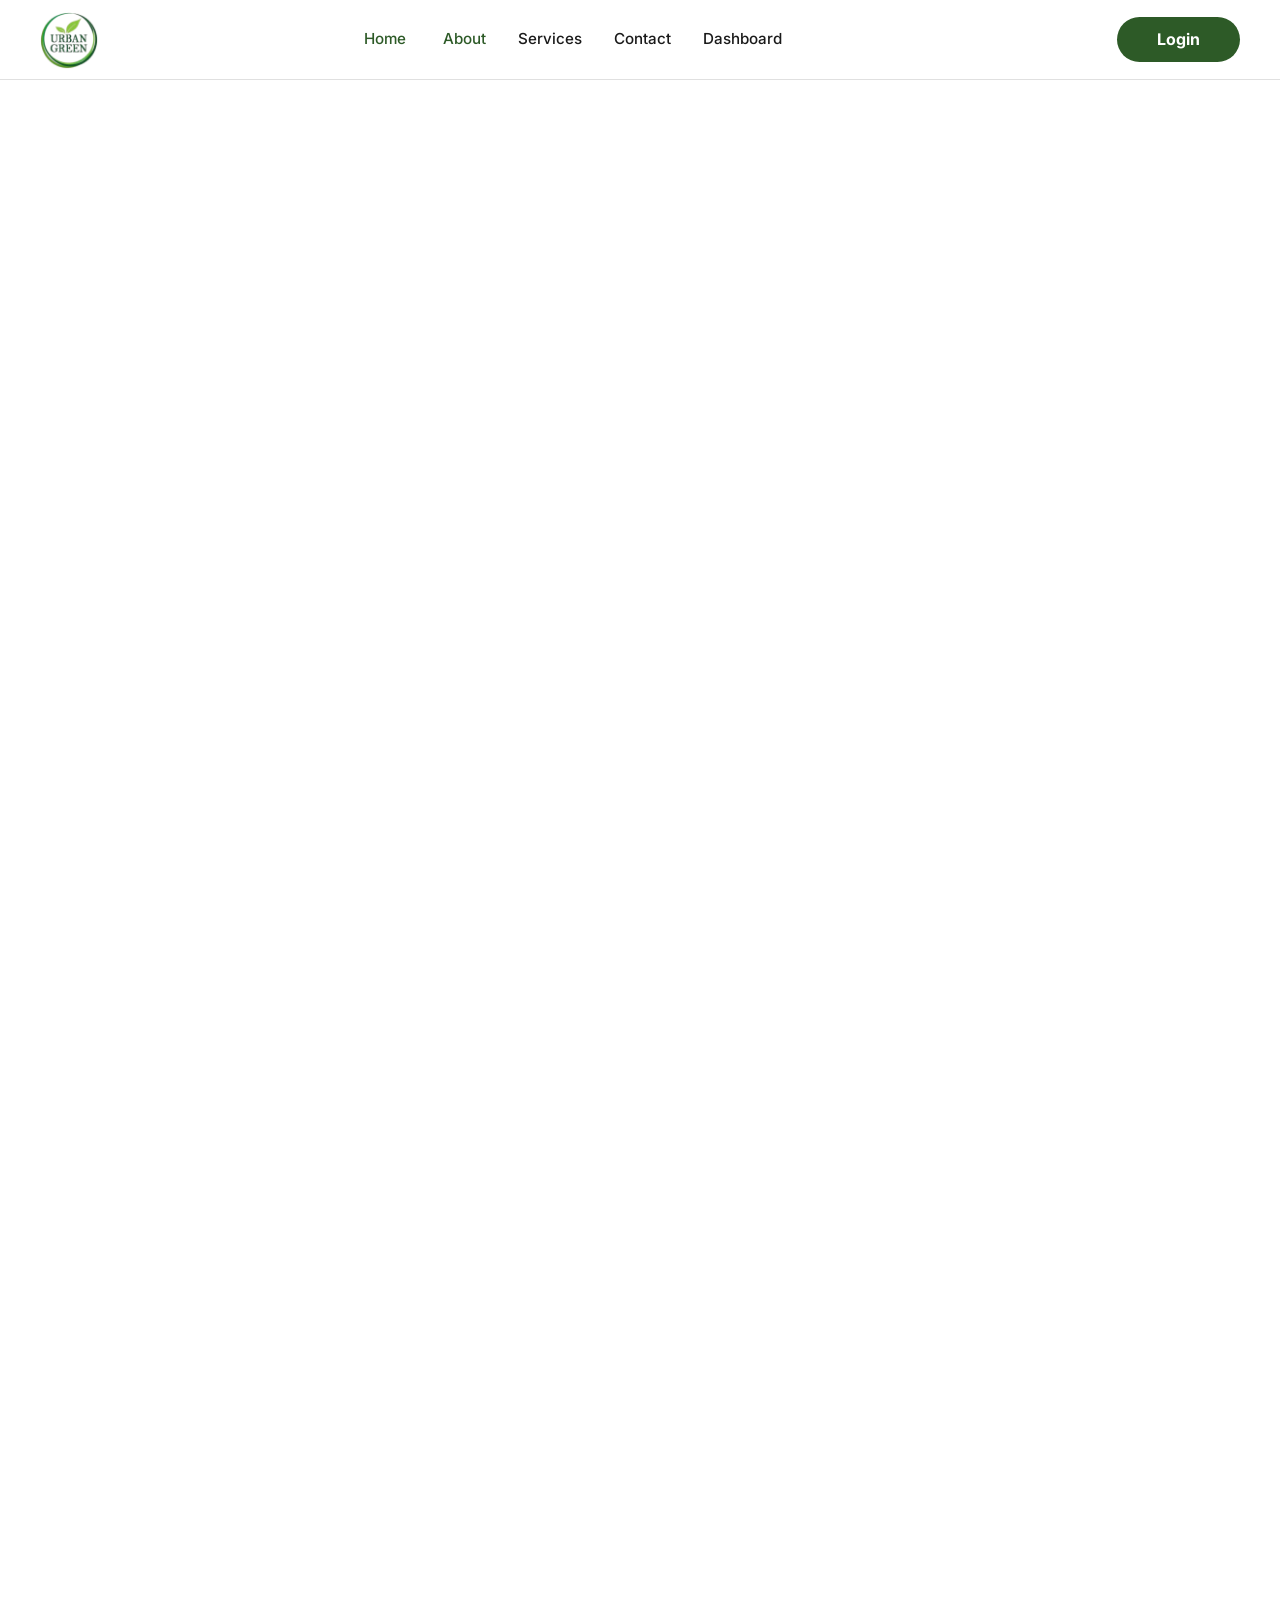
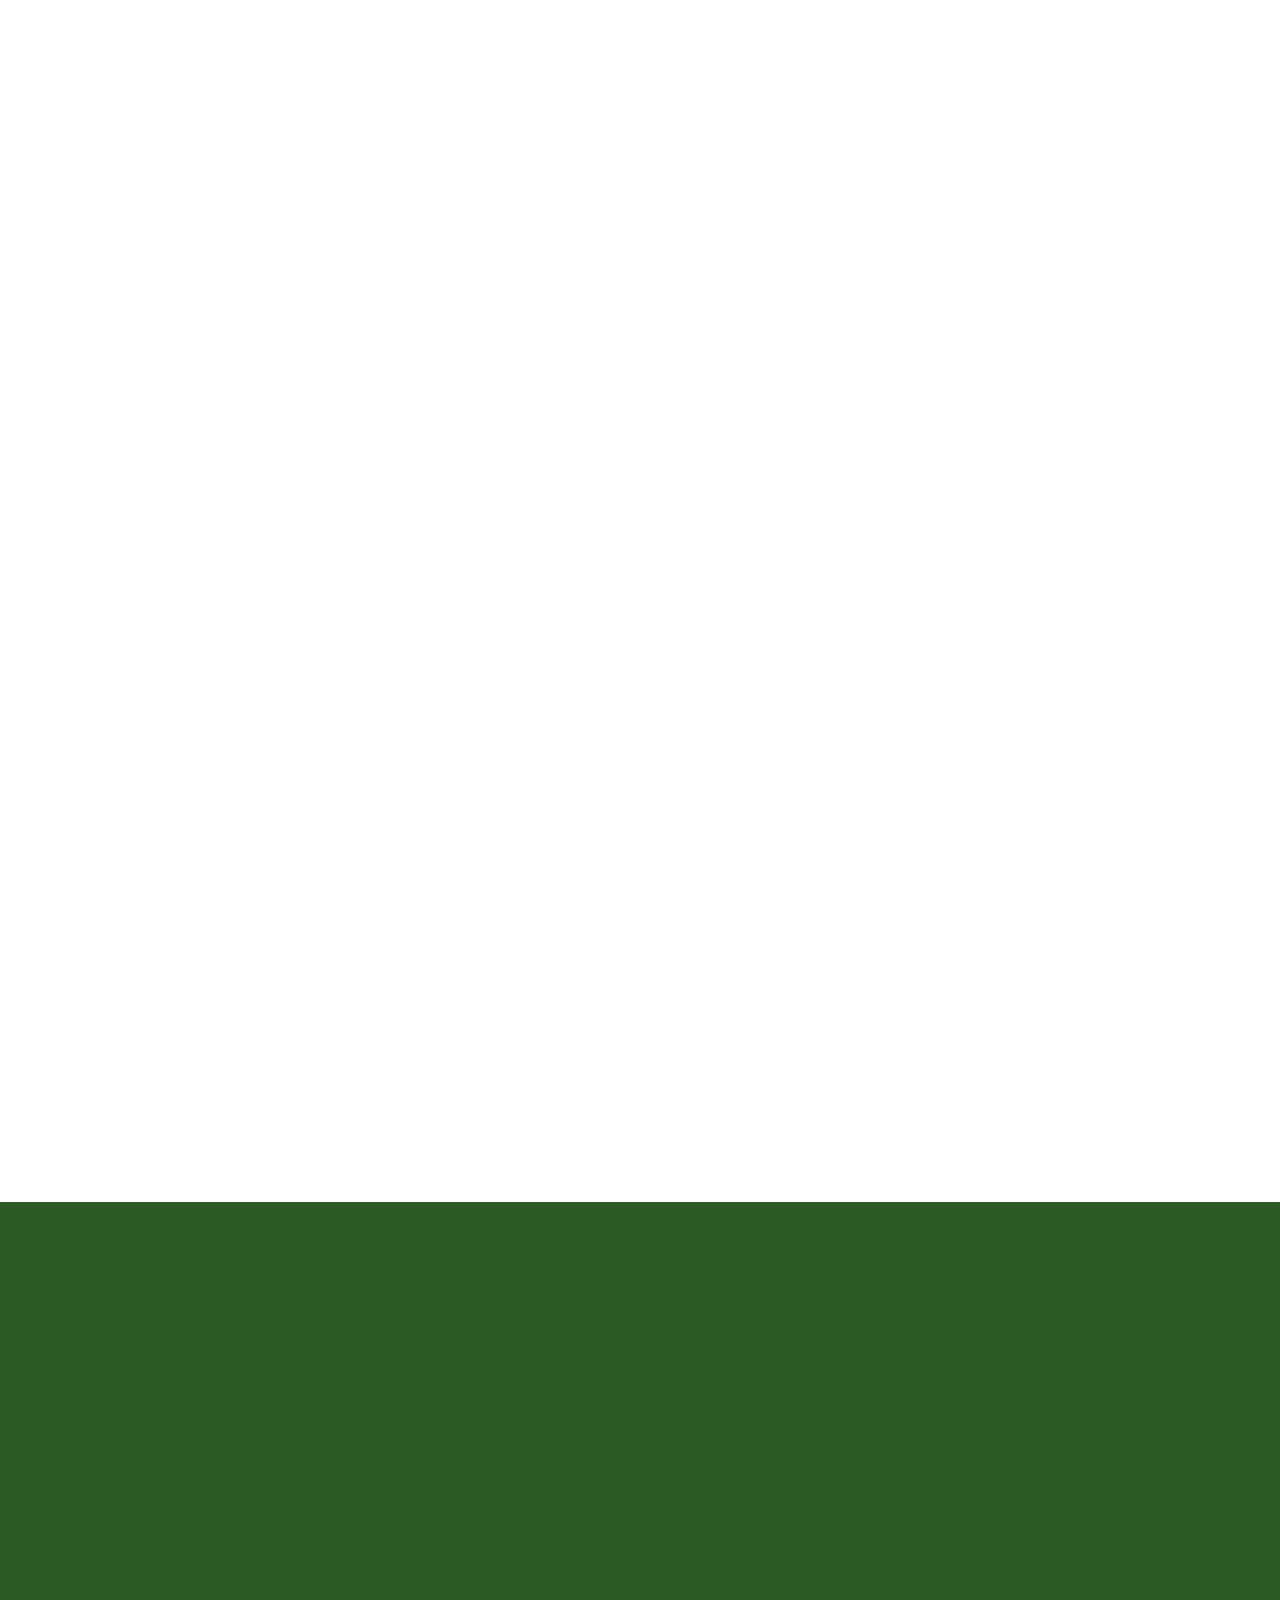
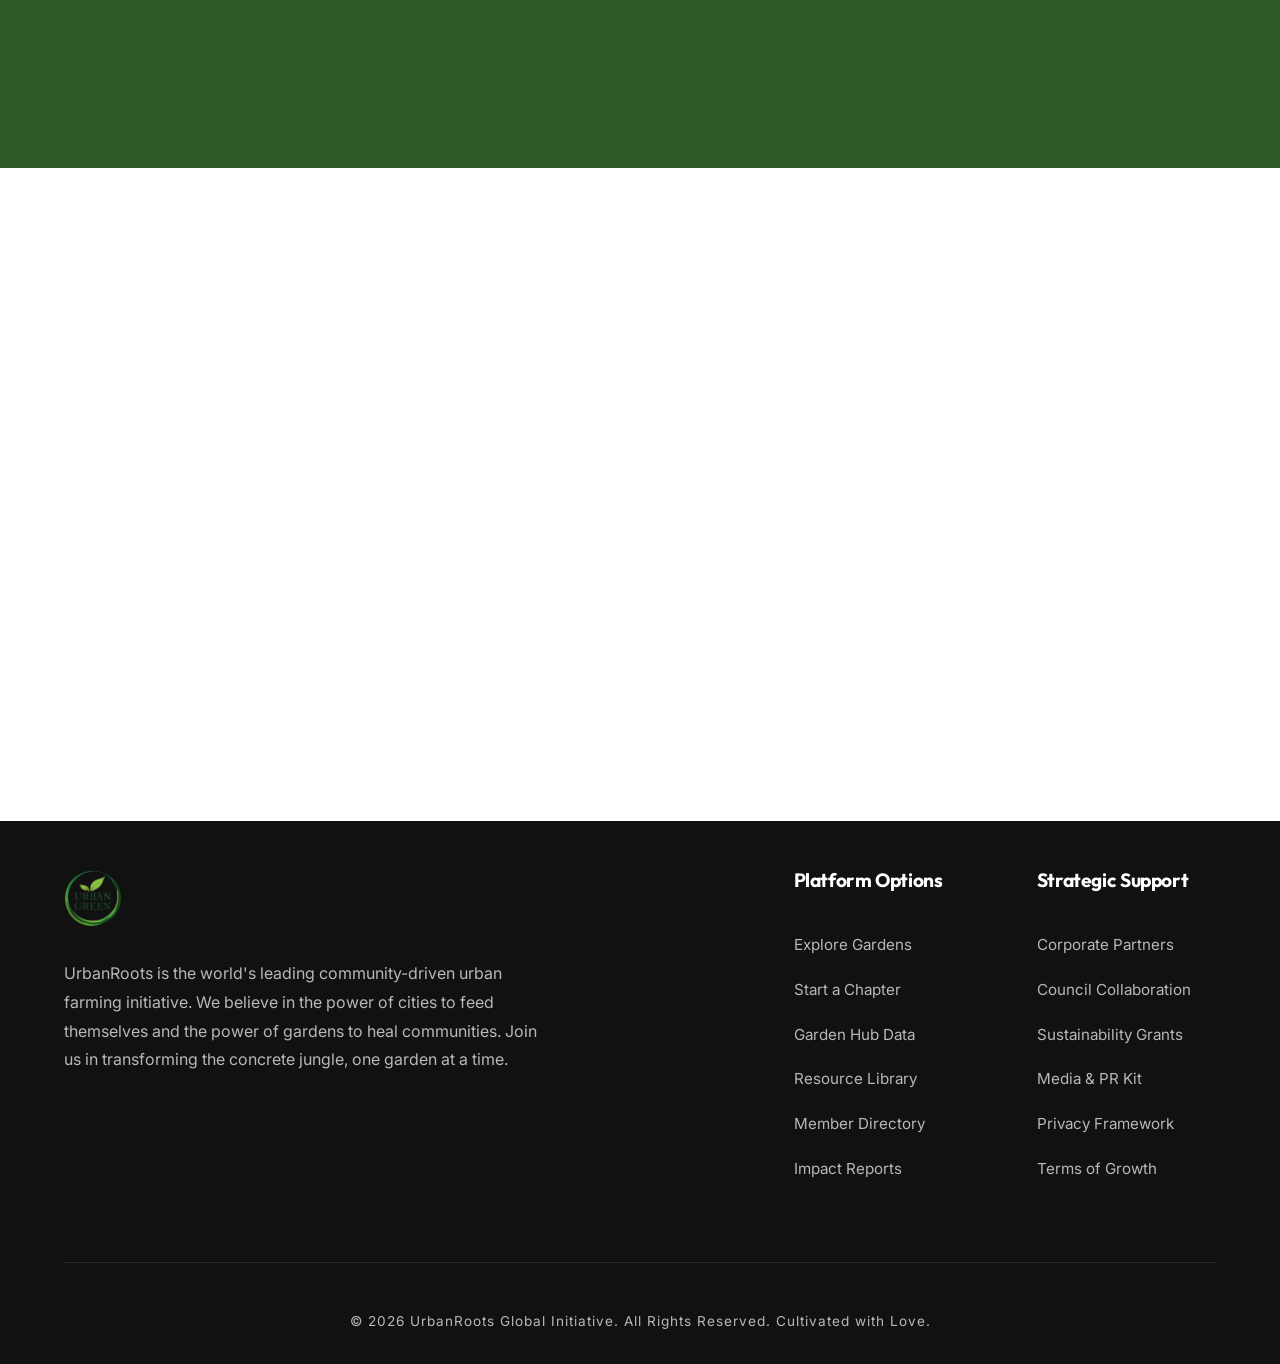
==== about.html @ 56124d0a "Initial commit" ====
<!DOCTYPE html>
<html lang="en" dir="ltr" data-theme="light">

<head>
    <meta charset="UTF-8">
    <meta name="viewport" content="width=device-width, initial-scale=1.0">
    <title>About UrbanRoots | Reclaiming the Concrete Jungle</title>
    <link rel="stylesheet" href="style.css">
    <!-- Google Fonts: Outfit & Inter -->
    <link rel="preconnect" href="https://fonts.googleapis.com">
    <link rel="preconnect" href="https://fonts.gstatic.com" crossorigin>
    <link
        href="https://fonts.googleapis.com/css2?family=Inter:wght@300;400;500;600&family=Outfit:wght@300;400;500;600;700&display=swap"
        rel="stylesheet">
    <!-- Lucide Icons -->
    <script src="https://unpkg.com/lucide@latest"></script>
    <!-- Favicon -->
    <link rel="icon" type="image/png" href="logo.png">
</head>

<body>

    <!-- Header / Navigation (Synchronized) -->
    <header id="main-header">
        <div class="container header-container">
            <!-- Left: Logo -->
            <div class="logo">
                <a href="index.html">
                    <img src="logo.png" alt="UrbanRoots" class="logo-img">
                </a>
            </div>

            <!-- Center: Navigation Links -->
            <nav class="nav-menu">
                <ul class="nav-list">
                    <li class="nav-item dropdown">
                        <a href="index.html" class="nav-link active nav-dropdown-toggle">Home <i data-lucide="chevron-down"></i></a>
                        <ul class="dropdown-menu">
                            <li><a href="index.html">Home 1 (Default)</a></li>
                            <li><a href="home2.html">Home 2</a></li>
                        </ul>
                    </li>
                    <li class="nav-item"><a href="about.html" class="nav-link active">About</a></li>
                    <li class="nav-item"><a href="services.html" class="nav-link">Services</a></li>
                    <li class="nav-item"><a href="contact.html" class="nav-link">Contact</a></li>
                    <li class="nav-item dropdown">
                        <a href="#" class="nav-link nav-dropdown-toggle">Dashboard <i data-lucide="chevron-down"></i></a>
                        <ul class="dropdown-menu">
                            <li><a href="user-dashboard.html"><i data-lucide="user"></i> User Dashboard</a></li>
                            <li><a href="#"><i data-lucide="shield"></i> Admin Dashboard</a></li>
                        </ul>
                    </li>
                    <li class="nav-item mobile-login-item mobile-only">
                        <a href="login.html" class="btn btn-primary login-btn" style="width:100%;margin-top:1.5rem;">Login</a>
                    </li>
                </ul>
            </nav>

            <div class="header-controls">
                <button id="rtl-toggle" title="Switch RTL/LTR">
                    <i data-lucide="globe"></i>
                </button>
                <button id="theme-toggle" title="Toggle Dark/Light Mode">
                    <i data-lucide="sun" id="theme-icon-light"></i>
                    <i data-lucide="moon" id="theme-icon-dark" style="display: none;"></i>
                </button>
                <a href="login.html" class="btn btn-primary login-btn desktop-only">Login</a>
                <button class="mobile-menu-toggle mobile-only" aria-label="Open menu">
                    <i data-lucide="menu" class="icon-menu"></i>
                    <i data-lucide="x" class="icon-close"></i>
                </button>
            </div>
        </div>
    </header>

    <main style="margin-top: 80px;">

        <section class="section-padding">
            <div class="container">
                <div class="asymmetric-grid" style="align-items: center;">
                    <div class="cta-text reveal">
                        <span class="badge">OUR MISSION</span>
                        <h1 style="font-size: clamp(2.5rem, 6vw, 4.5rem); line-height: 1.1; margin-bottom: 2rem;">The
                            Seed of a <span class="highlight">Global Revolution</span></h1>
                        <p style="font-size: 1.2rem; color: var(--text-muted); line-height: 1.8;">UrbanRoots started as
                            a single rooftop project in NYC. We've now blossomed into a worldwide collective, reclaiming
                            thousands of vacant city plots to feed our communities and heal our planet.</p>
                    </div>
                    <div class="cta-img reveal">
                        <div class="image-box"
                            style="aspect-ratio: 1/1; border-radius: 50%; overflow: hidden; border: 12px solid var(--primary-light); box-shadow: var(--shadow-lg);">
                            <img src="image.jpg"
                                alt="Urban Garden Pioneer" style="width: 100%; height: 100%; object-fit: cover;">
                        </div>
                    </div>
                </div>
            </div>
        </section>

        <!-- Section 2: Our Story (History) -->
        <section id="story" class="section-padding alternate-bg">
            <div class="container">
                <div class="section-header reveal">
                    <span class="badge">OUR STORY</span>
                    <h2>From a Single Patch of Soil</h2>
                </div>
                <div class="asymmetric-grid" style="grid-template-columns: 1fr 1.2fr; align-items: flex-start;">
                    <div class="reveal" style="margin-top: 1.5rem;">
                        <div class="image-box" style="aspect-ratio: 4/3; box-shadow: var(--shadow-lg);">
                            <img src="image.jpg"
                                alt="Original Hub">
                        </div>
                    </div>
                    <div class="reveal">
                        <p style="font-size: 1.15rem; color: var(--text-muted); margin-bottom: 2rem; line-height: 1.8;">
                            In 2018, our founder looked at an abandoned lot in Brooklyn and saw an opportunity. Not for
                            a new development, but for a new kind of community. We spent the first two years testing
                            regenerative soil techniques in high-density urban environments.</p>
                        <p style="font-size: 1.15rem; color: var(--text-muted); line-height: 1.8;">Today, we provide the
                            platform, the technology, and the seeds for thousands of urban pioneers to do the same. We
                            aren't just growing food; we're growing resilience, connectivity, and a sustainable future
                            for the next generation of city dwellers.</p>
                    </div>
                </div>
            </div>
        </section>

        <!-- Section 3: Core Values (3-Column Icons Centered) -->
        <section class="section-padding">
            <div class="container">
                <div class="section-header text-center reveal">
                    <span class="badge">CORE VALUES</span>
                    <h2>The Principles that Guide Us</h2>
                </div>
                <div class="vision-grid reveal">
                    <div class="vision-card">
                        <div class="vision-icon"><i data-lucide="zap"></i></div>
                        <h3>Radical Efficiency</h3>
                        <p>We optimize every drop of water and every watt of solar energy to produce maximum yields in
                            minimum urban footprints.</p>
                    </div>
                    <div class="vision-card">
                        <div class="vision-icon"><i data-lucide="users"></i></div>
                        <h3>Social Equity</h3>
                        <p>We ensure that fresh, organic produce reaches every community member, regardless of their
                            economic background or location.</p>
                    </div>
                    <div class="vision-card">
                        <div class="vision-icon"><i data-lucide="shield-check"></i></div>
                        <h3>Open Transparency</h3>
                        <p>Our data and blueprints are open-source. We believe that to save the planet, we must share
                            our knowledge freely.</p>
                    </div>
                </div>
            </div>
        </section>

        <!-- Section 4: Global Impact Metrics (Number Counters) -->
        <section class="section-padding alternate-bg">
            <div class="container">
                <div class="section-header text-center reveal">
                    <span class="badge">OUR IMPACT</span>
                    <h2>Measurable Success Across Our Hubs</h2>
                    <p>We don't just plant seeds; we track data. Every garden is a node in a global network focused on
                        climate resilience and community nutrition.</p>
                </div>
                <div class="resources-grid reveal">
                    <div class="resource-card">
                        <div class="r-icon"><i data-lucide="globe"></i></div>
                        <h4 class="stat-number" data-target="45">0</h4>
                        <span
                            style="font-weight: 700; color: var(--primary); margin-bottom: 0.5rem; display: block;">Active
                            City Partnerships</span>
                        <p>Working in collaboration with municipal governments to turn urban rot into public edible
                            spaces.</p>
                    </div>
                    <div class="resource-card">
                        <div class="r-icon"><i data-lucide="leaf"></i></div>
                        <h4 class="stat-number" data-target="12000">0</h4>
                        <span
                            style="font-weight: 700; color: var(--primary); margin-bottom: 0.5rem; display: block;">Tons
                            of CO2 Sequestered</span>
                        <p>Our regenerative soil mixtures capture more carbon than traditional greenery, actively
                            healing the city's air.</p>
                    </div>
                    <div class="resource-card">
                        <div class="r-icon"><i data-lucide="award"></i></div>
                        <h4 class="stat-number" data-target="28">0</h4>
                        <span
                            style="font-weight: 700; color: var(--primary); margin-bottom: 0.5rem; display: block;">International
                            Design Awards</span>
                        <p>Recognized globally for architectural innovation and social impact in urban infrastructure.
                        </p>
                    </div>
                </div>
            </div>
        </section>

        <!-- Section 5: The Global Team (High Density) -->
        <section id="team" class="section-padding">
            <div class="container">
                <div class="section-header text-center reveal">
                    <span class="badge">OUR TEAM</span>
                    <h2>Meet the Pioneers</h2>
                </div>
                <div class="resources-grid reveal">
                    <!-- Member 1: Sarah Chen -->
                    <div class="resource-card">
                        <div class="r-icon" style="overflow: hidden; border: 4px solid var(--primary-light);"><img
                                src="image.jpg"
                                style="width: 100%; height: 100%; object-fit: cover;"></div>
                        <h4 style="margin-top: 1.5rem;">Sarah Chen</h4>
                        <span
                            style="color: var(--primary); font-weight: 700; font-size: 0.85rem; margin-bottom: 1rem; display: block;">CHIEF
                            HORTICULTURALIST</span>
                        <p>Leading our regenerative soil research across three continents to ensure high-yield
                            sustainability.</p>
                    </div>
                    <!-- Member 2: Marcus Thorne -->
                    <div class="resource-card">
                        <div class="r-icon" style="overflow: hidden; border: 4px solid var(--primary-light);"><img
                                src="image.jpg"
                                style="width: 100%; height: 100%; object-fit: cover;"></div>
                        <h4 style="margin-top: 1.5rem;">Marcus Thorne</h4>
                        <span
                            style="color: var(--primary); font-weight: 700; font-size: 0.85rem; margin-bottom: 1rem; display: block;">STRATEGIC
                            OPERATIONS</span>
                        <p>Expanding our hub network into emerging metropolitan districts with a focus on data-driven
                            growth.</p>
                    </div>
                    <!-- Member 3: Elena Rossi -->
                    <div class="resource-card">
                        <div class="r-icon" style="overflow: hidden; border: 4px solid var(--primary-light);"><img
                                src="image.jpg"
                                style="width: 100%; height: 100%; object-fit: cover;"></div>
                        <h4 style="margin-top: 1.5rem;">Elena Rossi</h4>
                        <span
                            style="color: var(--primary); font-weight: 700; font-size: 0.85rem; margin-bottom: 1rem; display: block;">COMMUNITY
                            OUTREACH</span>
                        <p>Empowering pioneers to lead their own local UrbanRoots chapters through social connectivity.
                        </p>
                    </div>
                </div>
            </div>
        </section>

        <!-- Section 6: Milestone Timeline (Centered) -->
        <section class="section-padding alternate-bg">
            <div class="container">
                <div class="section-header text-center reveal">
                    <span class="badge">OUR JOURNEY</span>
                    <h2>Milestones of the Revolution</h2>
                </div>
                <div class="events-list reveal">
                    <div class="event-item">
                        <div class="event-date">2018</div>
                        <div class="event-details">
                            <h4>The Prototype Phase</h4>
                            <p>First rooftop garden launched in Brooklyn, NYC using solar-powered gray-water recycling.
                            </p>
                        </div>
                    </div>
                    <div class="event-item">
                        <div class="event-date">2020</div>
                        <div class="event-details">
                            <h4>European Expansion</h4>
                            <p>Certified chapters launched in London and Berlin with the help of EU Innovation Funds.
                            </p>
                        </div>
                    </div>
                    <div class="event-item">
                        <div class="event-date">2024</div>
                        <div class="event-details">
                            <h4>Mission: 15 Countries</h4>
                            <p>Achieved a presence in 45 major cities worldwide, providing food security to over 12k
                                families.</p>
                        </div>
                    </div>
                </div>
            </div>
        </section>

        <!-- Section 7: Strategic Governance (Table/Grid) -->
        <section class="section-padding">
            <div class="container">
                <div class="section-header reveal">
                    <span class="badge">GOVERNANCE</span>
                    <h2>How We Maintain Transparency</h2>
                    <p>Our Advisory Board consists of environmental scientists, urban planners, and community leaders
                        who ensure our initiatives remain strictly community-focused and data-driven.</p>
                </div>
                <div class="faq-static-grid reveal">
                    <div class="faq-static-card">
                        <h3><i data-lucide="check-circle"></i> Quarterly Impact Auditing</h3>
                        <p>We publish a 50-page digital report every 90 days detailing our water usage, soil health
                            metrics, and community credits distribution.</p>
                    </div>
                    <div class="faq-static-card">
                        <h3><i data-lucide="users"></i> Member-Led Policy</h3>
                        <p>Every Hub Coordinator has a seat on our Global Council, allowing local needs to drive our
                            worldwide technological development.</p>
                    </div>
                </div>
            </div>
        </section>

        <!-- Section 8: Press & Recognition -->
        <section class="section-padding alternate-bg">
            <div class="container">
                <div class="section-header text-center reveal">
                    <span class="badge">IN THE NEWS</span>
                    <h2>Global Recognition</h2>
                </div>
                <div class="vision-grid reveal">
                    <div class="vision-card">
                        <img src="https://upload.wikimedia.org/wikipedia/commons/4/4e/BBC_News_2022.svg"
                            alt="BBC News" style="height: 30px; margin-bottom: 2rem; opacity: 0.7;">
                        <p>"UrbanRoots is rethinking the city as a biological machine for health."</p>
                    </div>
                    <div class="vision-card">
                        <img src="https://upload.wikimedia.org/wikipedia/commons/7/75/The_Guardian_2018.svg"
                            alt="The Guardian" style="height: 30px; margin-bottom: 2rem; opacity: 0.7;">
                        <p>"The most scalable community farming tech platform we've seen this decade."</p>
                    </div>
                    <div class="vision-card">
                        <img src="https://upload.wikimedia.org/wikipedia/commons/b/b3/Time_Magazine_logo.svg"
                            alt="TIME" style="height: 30px; margin-bottom: 2rem; opacity: 0.7;">
                        <p>"Bridging the gap between high-tech hydroponics and grassroots social connectivity."</p>
                    </div>
                </div>
            </div>
        </section>

        <!-- Section 9: Large Vision CTA (Full Width Hub) -->
        <section class="section-padding" style="background: var(--primary); color: white; text-align: center;">
            <div class="container reveal">
                <h2
                    style="color: white; font-size: clamp(2.5rem, 5vw, 4rem); margin-bottom: 2rem; text-align: center; width: 100%;">
                    Help Us <span class="highlight-white"
                        style="color: white; border-bottom: 3px solid rgba(255,255,255,0.4);">Seed the Future</span>
                </h2>
                <p style="max-width: 800px; margin: 0 auto 3rem; font-size: 1.25rem; opacity: 0.95; line-height: 1.8;">
                    We are always looking for partners, donors, and urban pioneers who share our vision of a green,
                    edible city. Join us today to start your first impact garden and reclaim the urban ecosystem.</p>
                <div class="hero-btns" style="justify-content: center; display: flex; gap: 1.5rem;">
                    <button class="btn btn-primary btn-lg"
                        style="background: white; color: var(--primary); min-width: 220px;">Become a Partner</button>
                    <button class="btn btn-outline btn-lg"
                        style="color: white; border-color: white; min-width: 220px;">Donate to the Cause</button>
                </div>
            </div>
        </section>

        <!-- Section 10: Exclusive Community Insider (Premium Box) -->
        <section class="section-padding">
            <div class="container reveal">
                <div class="newsletter-box"
                    style="background: var(--bg-main); border: 2px solid var(--primary); border-radius: 2rem; padding: 4rem; box-shadow: var(--shadow-lg);">
                    <div class="asymmetric-grid" style="align-items: center; gap: 4rem;">
                        <div class="reveal">
                            <span class="badge" style="background: var(--primary-light); color: var(--primary);">STAY
                                UPDATED</span>
                            <h2 style="margin: 1.5rem 0 1.5rem;">Join the <span class="highlight">Insider
                                    Revolution</span></h2>
                            <p style="color: var(--text-muted); line-height: 1.8; font-size: 1.15rem;">Get bi-weekly
                                updates on new garden openings, seasonal planting blueprints, and exclusive strategic
                                chapters from our global pioneers.</p>

                            <!-- Key Benefits Row -->
                            <div class="key-benefits-row" style="display: flex; gap: 2rem; margin-top: 2.5rem;">
                                <div class="key-benefit-item"
                                    style="display: flex; align-items: center; gap: 0.8rem; font-size: 0.9rem; font-weight: 600; color: var(--primary);">
                                    <i data-lucide="leaf" style="width: 18px; height: 18px;"></i> Weekly Tips
                                </div>
                                <div class="key-benefit-item"
                                    style="display: flex; align-items: center; gap: 0.8rem; font-size: 0.9rem; font-weight: 600; color: var(--primary);">
                                    <i data-lucide="trending-up" style="width: 18px; height: 18px;"></i> Hub News
                                </div>
                                <div class="key-benefit-item"
                                    style="display: flex; align-items: center; gap: 0.8rem; font-size: 0.9rem; font-weight: 600; color: var(--primary);">
                                    <i data-lucide="bell" style="width: 18px; height: 18px;"></i> Alerts
                                </div>
                            </div>
                        </div>
                        <div class="reveal">
                            <form class="newsletter-form" style="display: flex; flex-direction: column; gap: 1.5rem;">
                                <div style="position: relative;">
                                    <input type="email" placeholder="Your best email address" required
                                        style="width: 100%; padding: 1.2rem 2.5rem; border-radius: 3rem; border: 1px solid var(--border); font-size: 1rem; background: #f9f9f9;">
                                    <i data-lucide="mail"
                                        style="position: absolute; left: 1rem; top: 50%; transform: translateY(-50%); opacity: 0.5; width: 18px; height: 18px;"></i>
                                </div>
                                <button type="submit" class="btn btn-primary btn-lg"
                                    style="width: 100%; padding: 1.2rem; border-radius: 3rem; font-size: 1.1rem; letter-spacing: 1px; box-shadow: var(--shadow);">Subscribe
                                    Now</button>
                                <p
                                    style="font-size: 0.8rem; text-align: center; color: var(--text-muted); opacity: 0.8;">
                                    Zero spam. Pure growth. Unsubscribe at any time.</p>
                            </form>
                        </div>
                    </div>
                </div>
            </div>
        </section>

    </main>

    <!-- Footer (Synchronized) -->
    <footer id="main-footer">
        <div class="container">
            <div class="footer-top-grid">
                <!-- Branding Column -->
                <div class="footer-col branding-col">
                    <div class="logo">
                        <a href="index.html">
                            <img src="logo.png" alt="UrbanRoots" class="logo-img">
                        </a>
                    </div>
                    <p>UrbanRoots is the world's leading community-driven urban farming initiative. We believe in the
                        power of cities to feed themselves and the power of gardens to heal communities. Join us in
                        transforming the concrete jungle, one garden at a time.</p>
                </div>

                <!-- Strategic Links Column (Part of requested 2 columns of options) -->
                <div class="footer-options-grid">
                    <div class="footer-col">
                        <h4>Platform Options</h4>
                        <ul>
                            <li><a href="#">Explore Gardens</a></li>
                            <li><a href="#">Start a Chapter</a></li>
                            <li><a href="#">Garden Hub Data</a></li>
                            <li><a href="#">Resource Library</a></li>
                            <li><a href="#">Member Directory</a></li>
                            <li><a href="#">Impact Reports</a></li>
                        </ul>
                    </div>
                    <div class="footer-col">
                        <h4>Strategic Support</h4>
                        <ul>
                            <li><a href="#">Corporate Partners</a></li>
                            <li><a href="#">Council Collaboration</a></li>
                            <li><a href="#">Sustainability Grants</a></li>
                            <li><a href="#">Media & PR Kit</a></li>
                            <li><a href="#">Privacy Framework</a></li>
                            <li><a href="#">Terms of Growth</a></li>
                        </ul>
                    </div>
                </div>
            </div>

            <div class="footer-bottom">
                <p>&copy; 2026 UrbanRoots Global Initiative. All Rights Reserved. Cultivated with Love.</p>
            </div>
        </div>
    </footer>

    <script src="script.js"></script>

</body>

</html>
---- style.css ----
/* 
    UrbanRoots Luxury Landing Page Stylesheet
    Author: Antigravity AI
    Features: Dark/Light Mode, RTL/LTR support, Premium Typography, Grid-based Layout
*/

/* --- Variables --- */
:root {
    /* Color Palette - Light Mode */
    --primary: #2d5a27;

    /* --- Resource Library (Home 2) --- */
    .resources-grid {
        display: grid;
        grid-template-columns: repeat(3, 1fr);
        gap: 2rem;
    }

    .resource-card {
        background: var(--bg-main);
        padding: 2rem;
        /* Reduced from 3rem */
        border-radius: var(--radius-lg);
        border: 1px solid var(--border);
        transition: var(--transition);
        text-align: center;
        /* Keeping Home 2 centered logic */
    }

    .resource-card:hover {
        transform: translateY(-5px);
        box-shadow: var(--shadow);
        border-color: var(--primary);
    }

    .resource-card h4 {
        margin: 1rem 0 0.5rem;
        font-size: 1.2rem;
        font-weight: 700;
    }

    .resource-card p {
        font-size: 0.95rem;
        color: var(--text-muted);
        margin-bottom: 1.5rem;
    }

    @media (max-width: 900px) {
        .resources-grid {
            grid-template-columns: 1fr;
        }
    }

    --primary-light: #e8f5e9;
    --accent: #d4af37;
    /* Gold / Brass */
    --text-main: #1a1a1a;
    --text-muted: #666;
    --bg-main: #ffffff;
    --bg-alt: #f8f9f8;
    --glass-bg: rgba(255, 255, 255, 0.8);
    --border: #e0e0e0;
    --shadow: 0 4px 6px -1px rgba(0, 0, 0, 0.1),
    0 2px 4px -1px rgba(0, 0, 0, 0.06);
    --radius-sm: 8px;
    --radius-md: 16px;
    --radius-lg: 24px;
    --font-heading: 'Outfit',
    sans-serif;
    --font-body: 'Inter',
    sans-serif;
    --transition: all 0.4s cubic-bezier(0.16, 1, 0.3, 1);

    /* Spacing Units */
    --space-xs: 0.5rem;
    --space-sm: 1rem;
    --space-md: 2rem;
    --space-lg: 4rem;
    --space-xl: 8rem;

    --mb-lg: 2.2rem;
    --mb-md: 1.2rem;
}

.mb-lg {
    margin-bottom: var(--mb-lg);
}

.mb-md {
    margin-bottom: var(--mb-md);
}

/* --- Dark Mode Variables Overrides --- */
[data-theme="dark"] {
    --primary: #4caf50;
    --primary-light: #1b261b;
    --accent: #f4d03f;
    --text-main: #f0f0f0;
    --text-muted: #a0a0a0;
    --bg-main: #0a0e0a;
    --bg-alt: #121812;
    --glass-bg: rgba(10, 14, 10, 0.85);
    --border: #222;
}

/* --- Global Reset & Defaults --- */
*,
*::before,
*::after {
    box-sizing: border-box;
    margin: 0;
    padding: 0;
}

html {
    scroll-behavior: smooth;
    font-size: 16px;
    -webkit-font-smoothing: antialiased;
}

body {
    font-family: var(--font-body);
    color: var(--text-main);
    background-color: var(--bg-main);
    line-height: 1.6;
    transition: background-color 0.5s ease, color 0.5s ease;
    overflow-x: hidden;
}

h1,
h2,
h3,
h4,
h5,
h6 {
    font-family: var(--font-heading);
    font-weight: 700;
    line-height: 1.2;
    letter-spacing: -0.02em;
}

a {
    text-decoration: none;
    color: inherit;
    transition: var(--transition);
}

ul {
    list-style: none;
}

img {
    max-width: 100%;
    display: block;
    height: auto;
}

.container {
    width: 90%;
    max-width: 1200px;
    margin: 0 auto;
}

/* --- Section Header Styling --- */
.section-header {
    margin-bottom: var(--mb-lg);
    text-align: center;
}

.section-header .badge {
    margin-bottom: 1.2rem;
    display: inline-block;
}

.section-header h2 {
    font-size: clamp(2.2rem, 4.5vw, 3.2rem);
    color: var(--text-main);
    margin-bottom: 1.5rem;
    font-weight: 800;
    line-height: 1.2;
}

.logo-icon i,
.logo-icon svg {
    stroke: var(--primary);
    stroke-width: 2px;
    width: 24px;
    height: 24px;
}

/* --- Global icon alignment for cards and text --- */
h2 i,
h3 i,
h4 i,
li i,
.btn-text i,
.cta-trust-badge i,
.section-header i,
.resource-card i,
.benefit-card i,
.metric-card i,
.vision-card i,
.newsletter-wrapper i {
    display: inline-flex;
    align-items: center;
    justify-content: center;
    vertical-align: middle;
}

h2 i,
h3 i,
h4 i,
.resource-card h4 i,
.benefit-card h3 i {
    margin-right: 0.75rem;
}

/* --- Dashboard Layout --- */
.dashboard-container {
    display: flex;
    height: 100vh;
    overflow: hidden;
}

.dashboard-top-bar {
    display: none;
    background: var(--bg-main);
    border-bottom: 1px solid var(--border);
    padding: 1rem 0;
    position: sticky;
    top: 0;
    z-index: 1003;
}

.top-bar-content {
    display: flex;
    justify-content: space-between;
    align-items: center;
}

.dashboard-sidebar {
    width: 280px;
    background: var(--bg-alt);
    border-right: 1px solid var(--border);
    padding: 2rem 0;
    display: flex;
    flex-direction: column;
    position: sticky;
    top: 0;
    height: 100vh;
}

.sidebar-header {
    padding: 0 2rem 1rem;
    border-bottom: 1px solid var(--border);
    margin-bottom: 1rem;
}

.sidebar-nav {
    flex: 1;
    overflow-y: auto;
}

.sidebar-nav ul {
    padding-bottom: 1rem;
}

.sidebar-footer {
    margin-top: auto;
    padding: 1.5rem 2rem;
    border-top: 1px solid var(--border);
    display: flex;
    justify-content: center;
    align-items: center;
    flex-shrink: 0;
}

.sidebar-footer .header-controls {
    width: 100%;
    justify-content: space-around;
    display: flex;
    gap: 1rem;
}

.sidebar-header .logo,
.top-bar-content .logo {
    display: flex;
    align-items: center;
    gap: 0.5rem;
    font-size: 1.5rem;
    font-family: var(--font-heading);
    font-weight: 800;
    color: var(--primary);
}

.sidebar-nav ul {
    list-style: none;
    padding: 0;
    margin: 0;
}

.sidebar-nav li {
    margin-bottom: 0.5rem;
}

.sidebar-link {
    display: flex;
    align-items: center;
    gap: 1rem;
    padding: 1rem 2rem;
    color: var(--text-main);
    text-decoration: none;
    transition: var(--transition);
    font-weight: 600;
}

.sidebar-link:hover,
.sidebar-link.active {
    background: var(--primary-light);
    color: var(--primary);
}

.sidebar-link.logout {
    color: var(--error, #e74c3c);
}

.sidebar-link.logout:hover {
    background: rgba(231, 76, 60, 0.1);
}



.dashboard-main {
    flex: 1;
    overflow-y: auto;
    min-width: 0;
    padding: 2rem;
    height: 100vh;
    transition: var(--transition);
}

.dashboard-header {
    margin-bottom: 2rem;
    text-align: center;
}

.dashboard-header h1 {
    font-size: 2.5rem;
    margin-bottom: 1rem;
    font-weight: 800;
}

/* --- Dashboard Overview Layout --- */
.stat-grid {
    display: grid;
    grid-template-columns: repeat(auto-fit, minmax(200px, 1fr));
    gap: 1.5rem;
    margin-bottom: 2rem;
}

.stat-card {
    background: var(--bg-main);
    padding: 1.5rem;
    border-radius: var(--radius-md);
    border: 1px solid var(--border);
    display: flex;
    align-items: center;
    gap: 1.2rem;
    transition: var(--transition);
}

.stat-card:hover {
    transform: translateY(-5px);
    box-shadow: var(--shadow);
    border-color: var(--primary);
}

.stat-icon {
    width: 48px;
    height: 48px;
    background: var(--primary-light);
    color: var(--primary);
    border-radius: 12px;
    display: flex;
    align-items: center;
    justify-content: center;
    font-size: 1.2rem;
}

.stat-icon.alert {
    background: rgba(231, 76, 60, 0.1);
    color: #e74c3c;
}

.stat-icon.score {
    background: rgba(52, 152, 219, 0.1);
    color: #3498db;
}

.stat-value {
    font-size: 1.4rem;
    font-weight: 800;
    color: var(--text-main);
}

.stat-info h3 {
    font-size: 0.8rem;
    color: var(--text-muted);
    text-transform: uppercase;
    letter-spacing: 0.05em;
    margin-bottom: 0.2rem;
}

.chart-grid {
    display: grid;
    grid-template-columns: repeat(auto-fit, minmax(350px, 1fr));
    gap: 2rem;
}

.chart-container {
    background: transparent;
    padding: 1.5rem 0;
    border: none;
    box-shadow: none;
    display: flex;
    flex-direction: column;
}

.chart-container h3 {
    font-size: 1.1rem;
    margin-bottom: 0.5rem;
    font-weight: 700;
    color: var(--text-main);
    text-align: center;
}

.chart-wrapper {
    position: relative;
    height: 300px;
    width: 100%;
}

@media (max-width: 600px) {
    .stat-grid {
        grid-template-columns: 1fr;
    }

    .chart-grid {
        grid-template-columns: 1fr;
        gap: 1.2rem;
        width: 100%;
        max-width: 100%;
    }

    .chart-container {
        padding: 1rem 0;
        width: 100%;
        max-width: 100%;
    }

    .chart-wrapper {
        height: 180px;
        width: 100%;
        max-width: 100%;
        overflow: hidden;
    }
}

/* --- Mobile Dashboard --- */
@media (max-width: 1200px) {
    .dashboard-container {
        flex-direction: column;
        height: auto;
        overflow-x: hidden;
    }

    .dashboard-main {
        height: auto;
        overflow-y: visible;
        overflow-x: clip;
        padding: 1.5rem 0;
        width: 100%;
        max-width: 100vw;
        display: block;
    }

    .dashboard-main .container {
        width: 100%;
        max-width: 100vw;
        padding: 0 5vw;
        /* Using relative gutters for better precision */
        box-sizing: border-box;
    }

    .dashboard-top-bar {
        display: block;
    }

    .dashboard-sidebar {
        position: fixed;
        top: 0;
        left: -320px;
        /* Hidden off-left */
        width: 280px;
        height: 100vh;
        z-index: 1010;
        /* Above overlay */
        transition: var(--transition);
        box-shadow: var(--shadow-lg);
    }

    .dashboard-sidebar.active {
        left: 0;
    }

    .dashboard-menu-toggle {
        display: block !important;
        color: var(--primary);
        cursor: pointer;
        padding: 10px;
        z-index: 1011;
    }

    .dashboard-menu-toggle .icon-close {
        display: none;
    }

    .dashboard-menu-toggle.open .icon-menu {
        display: none;
    }

    .dashboard-menu-toggle.open .icon-close {
        display: block;
    }

    .dashboard-main {
        height: auto;
        overflow: visible;
        padding: 1.5rem 1rem;
    }

    /* Fixed Sidebar Overlay */
    .sidebar-overlay {
        position: fixed;
        top: 0;
        left: 0;
        width: 100%;
        height: 100%;
        background: rgba(0, 0, 0, 0.4);
        backdrop-filter: blur(4px);
        z-index: 1005;
        /* Below sidebar, above content */
        display: block;
        opacity: 0;
        visibility: hidden;
        pointer-events: none;
        transition: var(--transition);
    }

    .sidebar-overlay.active {
        opacity: 1;
        visibility: visible;
        pointer-events: auto;
    }
}



/* --- Header Adjustments for Dashboard --- */
.header .dashboard-menu-toggle {
    display: none;
}

.section-padding {
    padding: 6rem 0;
}

/* --- Buttons --- */
.btn {
    display: inline-flex;
    align-items: center;
    justify-content: center;
    padding: 0.8rem 2rem;
    border-radius: var(--radius-sm);
    font-weight: 600;
    cursor: pointer;
    font-family: var(--font-body);
    transition: var(--transition);
    border: none;
}

.btn-primary {
    background-color: var(--primary);
    color: white;
}

.btn-primary:hover {
    background-color: var(--accent);
    transform: translateY(-2px);
}

.btn-outline {
    background: transparent;
    border: 2px solid var(--primary);
    color: var(--primary);
}

.btn-outline:hover {
    background-color: var(--primary);
    color: white;
}

/* --- Header & Nav --- */
#main-header {
    position: fixed;
    top: 0;
    left: 0;
    width: 100%;
    z-index: 1000;
    background: var(--glass-bg);
    backdrop-filter: blur(10px);
    border-bottom: 1px solid var(--border);
    transition: all 0.4s ease;
    height: 80px;
    /* Base Height */
    display: flex;
    align-items: center;
}

#main-header.scrolled {
    height: 70px;
    /* Scrolled Height */
    background: var(--bg-main);
    box-shadow: var(--shadow-sm);
}

.header-container {
    display: flex;
    justify-content: space-between;
    align-items: center;
    width: 100%;
    height: 100%;
    /* Inherit from header */
}

.logo {
    display: flex;
    align-items: center;
    gap: 0.5rem;
    font-size: 1.5rem;
    font-family: var(--font-heading);
    font-weight: 800;
    color: var(--primary);
}

.logo-img {
    display: block;
    max-height: 58px;
    width: auto;
}

.auth-logo .logo-img {
    max-height: 58px;
}

.nav-list {
    display: flex;
    gap: 2rem;
}

.nav-link {
    font-weight: 500;
    font-size: 0.95rem;
    display: flex;
    align-items: center;
    gap: 0.3rem;
}

.nav-link:hover,
.nav-link.active {
    color: var(--primary);
}

/* Dropdowns */
.nav-item {
    position: relative;
}

.dropdown-menu {
    position: absolute;
    top: 100%;
    left: 50%;
    transform: translate(-50%, 10px);
    background: var(--bg-main);
    box-shadow: var(--shadow);
    min-width: 180px;
    padding: 0.5rem 0;
    border-radius: var(--radius-sm);
    opacity: 0;
    visibility: hidden;
    transition: var(--transition);
    z-index: 1001;
    text-align: center;
}

.nav-item:hover .dropdown-menu {
    opacity: 1;
    visibility: visible;
    transform: translate(-50%, 0);
}

/* Mobile dropdown open state */
.nav-item.open>.dropdown-menu {
    opacity: 1 !important;
    visibility: visible !important;
    transform: translateY(0) !important;
    display: block !important;
}

@media (max-width: 900px) {
    .dropdown-menu {
        position: static;
        min-width: 0;
        width: 100%;
        box-shadow: none;
        background: var(--bg-alt);
        margin-top: 0.5rem;
        display: none;
        opacity: 0;
        visibility: hidden;
        transform: none;
        padding-left: 0;
    }

    .nav-item.open>.dropdown-menu {
        display: block !important;
        opacity: 1 !important;
        visibility: visible !important;
    }

    .mobile-login-item {
        margin-top: 2rem;
        width: 100%;
        display: flex !important;
        justify-content: center;
    }

    .mobile-login-item .login-btn {
        font-size: 1.25rem !important;
        padding: 1rem 0 !important;
    }
}

.dropdown-menu li a {
    display: flex;
    align-items: center;
    gap: 0.8rem;
    padding: 0.8rem 1.5rem;
    font-size: 0.9rem;
    white-space: nowrap;
}

.dropdown-menu li a:hover {
    background: var(--primary-light);
    color: var(--primary);
}

.header-controls {
    display: flex;
    align-items: center;
    gap: 1rem;
}

.header-controls button {
    background: none;
    border: none;
    cursor: pointer;
    color: var(--text-main);
    display: flex;
    align-items: center;
    justify-content: center;
    padding: 8px;
    border-radius: 50%;
    transition: var(--transition);
}

.header-controls button:hover {
    background: var(--primary-light);
    color: var(--primary);
}

.mobile-menu-toggle {
    display: none;
    /* Hidden on desktop */
    font-size: 1.5rem;
    cursor: pointer;
    background: none;
    border: none;
    padding: 8px;
    border-radius: 50%;
    transition: var(--transition);
}

.mobile-menu-toggle:hover {
    background: var(--primary-light);
    color: var(--primary);
}

.login-btn {
    background: var(--primary) !important;
    color: white !important;
    border-radius: 2rem !important;
    padding: 0.6rem 2.5rem !important;
    font-weight: 700 !important;
}

.login-btn:hover {
    background: var(--accent) !important;
    transform: translateY(-2px);
    box-shadow: var(--shadow-sm);
}

/* Responsive visibility classes */
.desktop-only {
    display: inline-flex !important;
}

.mobile-only {
    display: none !important;
}

@media (max-width: 900px) {
    .desktop-only {
        display: none !important;
    }

    .mobile-only {
        display: inline-flex !important;
        align-items: center;
        justify-content: center;
    }

    .nav-menu {
        position: absolute;
        top: 80px;
        left: 0;
        width: 100vw;
        background: var(--bg-main);
        box-shadow: var(--shadow);
        z-index: 999;
        display: none;
        flex-direction: column;
        align-items: flex-start;
        padding: 2rem 1.5rem;
        transition: all 0.3s;
    }

    .nav-menu.open {
        display: flex;
    }

    .nav-list {
        flex-direction: column;
        gap: 1.5rem;
        width: 100%;
    }

    .newsletter-box {
        padding: 2rem !important;
    }

    .newsletter-box .asymmetric-grid {
        grid-template-columns: 1fr !important;
        gap: 2rem !important;
    }

    .newsletter-box .asymmetric-grid>div {
        width: 100% !important;
    }

    .newsletter-box .newsletter-form input {
        padding: 1rem 1.5rem !important;
    }

    .newsletter-box .newsletter-form button {
        width: 100% !important;
    }

    .newsletter-box .key-benefits-row {
        flex-direction: column !important;
        align-items: stretch !important;
    }

    .newsletter-box .key-benefits-row .key-benefit-item {
        justify-content: center !important;
        width: 100% !important;
    }

    .service-cta-buttons {
        flex-direction: column !important;
        align-items: center !important;
    }

    .service-cta-buttons .service-cta-button {
        width: 100% !important;
        min-width: auto !important;
    }
}

@media (max-width: 1024px) {
    .service-cta-buttons {
        flex-direction: column !important;
        gap: 1rem !important;
    }

    .service-cta-buttons .service-cta-button {
        width: 100% !important;
        min-width: auto !important;
    }
}

/* --- Centered Hero Section --- */
.hero-section {
    min-height: 90vh;
    display: flex;
    align-items: center;
    position: relative;
    padding: 120px 0 80px;
    background: var(--bg-alt);
    overflow: hidden;
    text-align: center;
}

.hero-blobs .blob {
    position: absolute;
    filter: blur(80px);
    border-radius: 50%;
    opacity: 0.15;
    z-index: 1;
}

.blob-1 {
    width: 500px;
    height: 500px;
    background: var(--primary);
    top: -100px;
    right: -100px;
}

.blob-2 {
    width: 400px;
    height: 400px;
    background: var(--accent);
    bottom: -100px;
    left: -100px;
}

.section-header {
    max-width: 800px;
    margin: 0 auto 4.5rem;
    /* Removed top margin entirely to tighten gaps */
    text-align: center;
}

.hero-content {
    max-width: 900px;
    margin: 0 auto;
    position: relative;
    z-index: 5;
}

.hero-content h1 {
    font-size: clamp(3rem, 6vw, 5rem);
    line-height: 1.1;
    margin-bottom: 2rem;
    font-weight: 850;
    color: var(--text-main);
}

.hero-content p {
    font-size: 1.2rem;
    margin-bottom: 3rem;
    color: var(--text-muted);
    max-width: 800px;
    margin-left: auto;
    margin-right: auto;
}

.hero-btns {
    display: flex;
    justify-content: center;
    gap: 1.5rem;
    margin-bottom: 4rem;
}

.hero-trust {
    display: flex;
    flex-direction: column;
    align-items: center;
    gap: 1rem;
}

.trust-avatars {
    display: flex;
    justify-content: center;
}

.trust-avatars img {
    width: 45px;
    height: 45px;
    border-radius: 50%;
    border: 3px solid var(--bg-alt);
    margin-left: -15px;
}

.trust-avatars img:first-child {
    margin-left: 0;
}

.avatar-plus {
    width: 45px;
    height: 45px;
    background: var(--primary);
    color: white;
    border-radius: 50%;
    display: flex;
    align-items: center;
    justify-content: center;
    font-size: 0.8rem;
    font-weight: 700;
    margin-left: -15px;
    border: 3px solid var(--bg-alt);
}

.hero-full-img {
    margin-top: 5rem;
    margin-bottom: 6rem;
    /* Extra breathing space below the impact image */
    position: relative;
    max-width: 1100px;
    margin-left: auto;
    margin-right: auto;
    z-index: 5;
}

.hero-full-img img {
    width: 100%;
    height: auto;
    max-height: 600px;
    object-fit: cover;
    border-radius: var(--radius-lg);
    box-shadow: 0 40px 100px -20px rgba(0, 0, 0, 0.15);
}

.img-badge {
    position: absolute;
    top: -20px;
    right: -20px;
    background: var(--bg-main);
    padding: 1rem 1.5rem;
    border-radius: var(--radius-md);
    box-shadow: var(--shadow);
    display: flex;
    align-items: center;
    gap: 1rem;
    font-weight: 700;
}

.img-badge i {
    color: var(--accent);
}

/* --- Impact Stats Cards --- */
.stats-grid {
    display: grid;
    grid-template-columns: repeat(4, 1fr);
    gap: 1.5rem;
    text-align: center;
}

.stat-card {
    background: var(--bg-main);
    padding: 3rem 2rem;
    border-radius: var(--radius-lg);
    border: 1px solid var(--border);
    box-shadow: var(--shadow-sm);
    transition: var(--transition);
    position: relative;
    display: flex;
    flex-direction: column;
    align-items: center;
}

.stat-card:hover {
    transform: translateY(-8px);
    border-color: var(--primary);
    box-shadow: var(--shadow);
}

.stat-icon-badge {
    width: 60px;
    height: 60px;
    background: var(--primary-light);
    color: var(--primary);
    display: flex;
    align-items: center;
    justify-content: center;
    border-radius: 1px solid var(--border);
    /* Small sharp radius for luxury feel */
    border-radius: 50%;
    margin-bottom: 2rem;
    font-size: 1.4rem;
}

.stat-number {
    display: inline-block;
    font-size: 2.5rem;
    font-weight: 850;
    color: var(--text-main);
    line-height: 1;
    margin-bottom: 0.8rem;
    font-family: var(--font-heading);
}

.stat-plus {
    font-size: 1.5rem;
    font-weight: 850;
    color: var(--primary);
    margin-left: 0.2rem;
    vertical-align: top;
}

.stat-label {
    font-size: 0.9rem;
    font-weight: 700;
    color: var(--primary);
    margin-bottom: 0.5rem;
}

.stat-desc {
    font-size: 0.85rem;
    color: var(--text-muted);
}

/* --- Reveal Animations --- */
.reveal {
    opacity: 0;
    transform: translateY(30px);
    transition: all 0.8s cubic-bezier(0.16, 1, 0.3, 1);
}

.reveal.active {
    opacity: 1;
    transform: translateY(0);
}

/* --- Static FAQ Knowledge Base --- */
.faq-static-grid {
    display: grid;
    grid-template-columns: repeat(2, 1fr);
    gap: 2.5rem;
}

.faq-static-card {
    background: var(--bg-main);
    padding: 2.5rem;
    border-radius: var(--radius-lg);
    border: 1px solid var(--border);
    transition: var(--transition);
}

.faq-static-card:hover {
    transform: translateY(-5px);
    box-shadow: var(--shadow);
    border-color: var(--primary);
}

.faq-static-card h3 {
    font-size: 1.25rem;
    font-weight: 700;
    margin-bottom: 1.2rem;
    display: flex;
    align-items: center;
    color: var(--text-main);
}

.faq-static-card h3 i {
    width: 20px;
    height: 20px;
    margin-right: 12px;
    color: var(--primary);
}

.faq-static-card .faq-answer p {
    font-size: 1rem;
    line-height: 1.7;
    color: var(--text-muted);
}

@media (max-width: 768px) {
    .faq-static-grid {
        grid-template-columns: 1fr;
    }
}

/* --- Event Hub --- */
.events-list {
    display: flex;
    flex-direction: column;
    gap: 1.5rem;
    max-width: 1000px;
    margin: 0 auto;
}

.event-item {
    background: var(--bg-main);
    padding: 1.5rem 2.5rem;
    border-radius: var(--radius-md);
    border: 1px solid var(--border);
    display: flex;
    align-items: center;
    gap: 3rem;
    transition: var(--transition);
}

.event-item:hover {
    transform: translateX(10px);
    border-color: var(--primary);
    box-shadow: var(--shadow);
}

.event-date {
    background: var(--primary);
    color: white;
    padding: 1rem;
    border-radius: var(--radius-sm);
    font-weight: 700;
    min-width: 90px;
    text-align: center;
    font-size: 0.9rem;
    line-height: 1.2;
}

.event-details {
    flex: 1;
}

.event-details h4 {
    margin-bottom: 0.5rem;
    font-size: 1.2rem;
    font-weight: 700;
}

.event-details p {
    font-size: 0.95rem;
    color: var(--text-muted);
}

@media (max-width: 768px) {
    .event-item {
        flex-direction: column;
        align-items: flex-start;
        gap: 1.5rem;
        padding: 2rem;
    }

    .event-item .btn {
        width: 100%;
    }
}

/* --- Global Asymmetric Layouts (Home 2 & About) --- */
.asymmetric-grid {
    display: grid;
    grid-template-columns: 1fr 1fr;
    gap: 6rem;
    align-items: center !important;
    /* FORCES VERTICAL CENTERING OF IMAGE AND TEXT */
}

@media (max-width: 1024px) {
    .asymmetric-grid {
        grid-template-columns: 1fr;
        gap: 4rem;
        text-align: center;
    }
}

/* --- Cinematic Hero (Home 2) --- */
.hero-v2 {
    position: relative;
    min-height: 100vh;
    display: flex;
    align-items: center;
    justify-content: center;
    text-align: center;
    padding: 8rem 0;
    background: linear-gradient(rgba(0, 0, 0, 0.4), rgba(0, 0, 0, 0.4)), url('https://images.unsplash.com/photo-1591189863430-ab87e1206e7e?q=80&w=2000&auto=format&fit=crop');
    background-size: cover;
    background-position: center;
    color: white;
}

.hero-v2-content {
    max-width: 900px;
}

.hero-v2 h1 {
    font-size: clamp(3rem, 8vw, 5.5rem);
    font-weight: 700;
    margin-bottom: 1.5rem;
    line-height: 1.1;
    color: white;
}

.hero-v2 p {
    font-size: 1.25rem;
    opacity: 0.9;
    max-width: 700px;
    margin: 0 auto 3rem;
    color: #f1f1f1;
}

@media (max-width: 768px) {
    .hero-v2 {
        padding: 4rem 1.5rem;
        min-height: 80vh;
    }
}

/* --- Vision Section --- */
.vision-grid {
    display: grid;
    grid-template-columns: repeat(3, 1fr);
    gap: 2rem;
}

.vision-card {
    background: var(--bg-main);
    padding: 3.5rem 2.5rem;
    border-radius: var(--radius-lg);
    box-shadow: var(--shadow);
    text-align: center;
    border: 1px solid var(--border);
    transition: var(--transition);
}

.vision-card:hover {
    transform: translateY(-5px);
    border-color: var(--primary);
}

.vision-icon {
    width: 70px;
    height: 70px;
    background: var(--primary-light);
    color: var(--primary);
    display: flex;
    align-items: center;
    justify-content: center;
    border-radius: var(--radius-md);
    margin: 0 auto 2.5rem;
}

.vision-card h3 {
    font-size: 1.6rem;
    margin-bottom: 1.5rem;
    font-weight: 800;
}

.vision-card p {
    font-size: 1rem;
    color: var(--text-muted);
    line-height: 1.8;
}

/* --- Flagship Gardens Section --- */
.projects-grid {
    display: grid;
    grid-template-columns: repeat(3, 1fr);
    gap: 1.5rem;
}

.project-card {
    background: var(--bg-main);
    border-radius: var(--radius-md);
    overflow: hidden;
    box-shadow: var(--shadow-sm);
    display: flex;
    flex-direction: column;
    transition: var(--transition);
    border: 1px solid var(--border);
}

.project-img-wrapper {
    position: relative;
    height: 180px;
    overflow: hidden;
}

.project-body {
    padding: 1.5rem;
    flex: 1;
    display: flex;
    flex-direction: column;
}

.project-body h3 {
    font-size: 1.25rem;
    margin-bottom: 0.8rem;
}

.project-body p {
    font-size: 0.9rem;
    margin-bottom: 1.2rem;
}

.btn-text {
    display: flex;
    align-items: center;
    gap: 0.5rem;
    color: var(--primary);
    font-weight: 700;
    font-size: 0.9rem;
    transition: var(--transition);
}

.btn-text:hover {
    gap: 0.8rem;
}

/* --- Journey Section --- */
.journey-grid {
    display: grid;
    grid-template-columns: repeat(3, 1fr);
    gap: 1.5rem;
}

.journey-card {
    background: var(--bg-main);
    padding: 1.8rem;
    border-radius: var(--radius-md);
    border: 1px solid var(--border);
    transition: var(--transition);
}

.journey-num {
    font-size: 2.5rem;
    font-weight: 900;
    color: var(--primary-light);
    margin-bottom: 1rem;
}

.journey-card h3 {
    font-size: 1.2rem;
    margin-bottom: 0.8rem;
}

.journey-card p {
    font-size: 0.9rem;
}

/* --- Impact / Benefits Section --- */
.benefits-section {
    background: var(--bg-alt);
}

.benefits-grid {
    display: grid;
    grid-template-columns: repeat(3, 1fr);
    gap: 1.5rem;
}

.benefit-card {
    text-align: center;
    padding: 3rem 2rem;
    background: var(--bg-main);
    /* Pop against alternate-bg */
    border-radius: var(--radius-md);
    border: 1px solid var(--border);
    box-shadow: var(--shadow-sm);
    transition: var(--transition);
    display: flex;
    flex-direction: column;
    align-items: center;
}

.benefit-card:hover {
    transform: translateY(-8px);
    border-color: var(--primary);
    box-shadow: var(--shadow);
}

.benefit-icon {
    width: 60px;
    height: 60px;
    background: var(--primary-light);
    color: var(--primary);
    display: flex;
    align-items: center;
    justify-content: center;
    border-radius: 50%;
    margin-bottom: 2rem;
    font-size: 1.5rem;
}

.benefit-card h3 {
    font-size: 1.35rem;
    margin-bottom: 1.2rem;
    font-weight: 800;
}

.bene.footer-info p {
    font-size: 0.95rem;
    line-height: 1.7;
    margin-bottom: 1.5rem;
    color: rgba(255, 255, 255, 0.6);
}

.benefit-card p {
    font-size: 1rem;
    line-height: 1.7;
    color: var(--text-muted);
}

/* --- Map Section --- */
.map-grid {
    display: grid;
    grid-template-columns: 1fr 1.2fr;
    gap: 4rem;
    align-items: center;
}

.map-stats {
    display: flex;
    gap: 3rem;
    margin-top: 3rem;
    border-top: 1px solid var(--border);
    padding-top: 2rem;
}

.m-stat strong {
    display: block;
    font-size: 1.5rem;
    color: var(--primary);
}

.m-stat span {
    font-size: 0.8rem;
    color: var(--text-muted);
    font-weight: 600;
}

.map-placeholder {
    position: relative;
    border-radius: var(--radius-lg);
    overflow: hidden;
    box-shadow: var(--shadow);
}

.map-placeholder img {
    width: 100%;
    height: 500px;
    object-fit: cover;
    filter: brightness(0.8);
}

.map-dots .dot {
    position: absolute;
    width: 12px;
    height: 12px;
    background: var(--accent);
    border-radius: 50%;
    box-shadow: 0 0 20px var(--accent);
    animation: pulse 2s infinite;
}

@keyframes pulse {
    0% {
        transform: scale(1);
        opacity: 1;
    }

    50% {
        transform: scale(2);
        opacity: 0.5;
    }

    100% {
        transform: scale(1);
        opacity: 1;
    }
}

/* --- Partner Logos --- */
.partner-logos {
    display: flex;
    justify-content: center;
    align-items: center;
    flex-wrap: wrap;
    gap: 4rem;
    padding: 2rem 0;
}

.p-logo img {
    height: 40px;
    filter: grayscale(1) opacity(0.6);
    transition: var(--transition);
}

.p-logo:hover img {
    filter: grayscale(0) opacity(1);
}

/* --- Sustainability Metrics Section --- */
.metrics-grid {
    display: grid;
    grid-template-columns: repeat(4, 1fr);
    gap: 1.5rem;
}

.metric-card {
    background: var(--bg-main);
    padding: 2.5rem 1.5rem;
    border-radius: var(--radius-md);
    text-align: center;
    box-shadow: var(--shadow-sm);
    transition: var(--transition);
    border: 1px solid var(--border);
}

.metric-card:hover {
    transform: translateY(-8px);
    border-color: var(--primary);
}

.metric-icon {
    width: 50px;
    height: 50px;
    background: var(--primary-light);
    color: var(--primary);
    display: flex;
    align-items: center;
    justify-content: center;
    border-radius: 50%;
    margin: 0 auto 1.5rem;
}

.metric-val {
    font-size: 2.5rem;
    font-weight: 900;
    color: var(--text-main);
    margin-bottom: 0.5rem;
    font-family: var(--font-heading);
}

.metric-label {
    font-size: 0.85rem;
    font-weight: 700;
    color: var(--text-muted);
    text-transform: uppercase;
    letter-spacing: 1px;
}

/* --- CTA & Newsletter Boxes --- */
.cta-box,
.newsletter-wrapper {
    max-width: 1100px;
    /* Increased Width */
    margin: 0 auto;
    background: var(--bg-main);
    padding: 3.5rem 5rem;
    /* Reduced Height, Increased Horizontal Space */
    border-radius: var(--radius-lg);
    border: 1px solid var(--border);
    box-shadow: var(--shadow);
    text-align: center;
}

.cta-box .badge,
.newsletter-wrapper .badge {
    display: inline-block;
    margin-bottom: 1.5rem;
}

.cta-box h2,
.newsletter-wrapper h2 {
    font-size: clamp(2rem, 4vw, 3rem);
    margin-bottom: 2rem;
    font-weight: 850;
    line-height: 1.2;
}

.cta-box p,
.newsletter-wrapper p {
    font-size: 1.15rem;
    color: var(--text-muted);
    margin: 0 auto 3rem;
    max-width: 750px;
    line-height: 1.8;
}

.cta-box.centering-container {
    text-align: center;
    display: flex;
    flex-direction: column;
    align-items: center;
}

.cta-btns-row {
    display: flex;
    justify-content: center;
    gap: 1.5rem;
    margin: 2.5rem 0 2rem;
}

.cta-trust-badge {
    display: flex;
    justify-content: center;
    align-items: center;
    gap: 0.8rem;
    font-size: 0.95rem;
    color: var(--text-muted);
}

.cta-trust-badge i {
    color: var(--primary);
}

.newsletter-form {
    display: flex;
    gap: 1rem;
    max-width: 600px;
    margin: 0 auto 1.5rem;
}

.newsletter-form input {
    flex: 1;
    padding: 0.8rem 1.5rem;
    border-radius: var(--radius-md);
    border: 1px solid var(--border);
    background: var(--bg-alt);
    color: var(--text-main);
}

.newsletter-wrapper .n-icon {
    width: 60px;
    height: 60px;
    margin: 0 auto 2rem;
    background: var(--primary-light);
    color: var(--primary);
    display: flex;
    align-items: center;
    justify-content: center;
    border-radius: 50%;
}

.n-privacy {
    display: block;
    font-size: 0.85rem;
    color: var(--text-muted);
}

/* --- Resource Hub --- */
.resources-grid {
    display: grid;
    grid-template-columns: repeat(3, 1fr);
    gap: 3rem;
}

.resource-card {
    background: var(--bg-alt);
    padding: 3rem;
    border-radius: var(--radius-lg);
    border: 1px solid var(--border);
    transition: var(--transition);
    text-align: center;
}

.resource-card:hover {
    background: var(--bg-main);
    border-color: var(--primary);
    transform: translateY(-5px);
}

.r-icon {
    width: 60px;
    height: 60px;
    background: var(--primary-light);
    color: var(--primary);
    display: flex;
    align-items: center;
    justify-content: center;
    border-radius: var(--radius-md);
    margin: 0 auto 2rem;
}

.resource-card span {
    color: var(--text-muted);
    font-size: 0.8rem;
    font-weight: 700;
    text-transform: uppercase;
}

.resource-card h4 {
    margin: 1rem 0;
    font-size: 1.4rem;
}

.resource-card a {
    margin-top: 2rem;
    display: flex;
    align-items: center;
    justify-content: center;
    gap: 0.5rem;
    color: var(--primary);
    font-weight: 700;
}

/* --- Events --- */
.events-list {
    display: flex;
    flex-direction: column;
    gap: 2rem;
}

.event-item {
    background: var(--bg-main);
    padding: 2.5rem;
    border-radius: var(--radius-lg);
    display: flex;
    align-items: center;
    gap: 3rem;
    box-shadow: var(--shadow);
}

.event-date {
    background: var(--primary);
    color: white;
    padding: 1.5rem;
    border-radius: var(--radius-md);
    text-align: center;
    min-width: 100px;
}

.event-date strong {
    display: block;
    font-size: 1.5rem;
}

.event-date span {
    font-size: 1rem;
    font-weight: 700;
}

.event-details {
    flex: 1;
}

.event-loc {
    margin-top: 1rem;
    display: flex;
    align-items: center;
    gap: 0.5rem;
    font-size: 0.85rem;
    font-weight: 600;
}

/* --- FAQ Accordion --- */
.faq-accordion {
    max-width: 800px;
    margin: 0 auto;
    display: flex;
    flex-direction: column;
    gap: 1.5rem;
}

.faq-item {
    background: var(--bg-main);
    border-radius: var(--radius-md);
    border: 1px solid var(--border);
    overflow: hidden;
}

.faq-title {
    padding: 2rem;
    display: flex;
    justify-content: space-between;
    align-items: center;
    cursor: pointer;
}

.faq-content {
    padding: 0 2rem 2.5rem;
    display: none;
    line-height: 1.8;
    color: var(--text-muted);
}

.faq-item.active .faq-content {
    display: block;
}

.faq-item.active .faq-title {
    color: var(--primary);
}

/* --- Awards & Social Proof --- */
.awards-grid {
    display: grid;
    grid-template-columns: repeat(4, 1fr);
    gap: 2rem;
}

.award-box {
    padding: 3.5rem 2rem;
    background: var(--bg-main);
    border-radius: var(--radius-lg);
    box-shadow: var(--shadow);
    transition: var(--transition);
    border: 1px solid var(--border);
}

.award-box:hover {
    transform: rotate(1deg) translateY(-8px);
    border-color: var(--accent);
}

.award-box i {
    font-size: 2.2rem;
    color: var(--accent);
    margin-bottom: 1.5rem;
}

.award-box strong {
    display: block;
    margin-bottom: 0.8rem;
    font-size: 1.1rem;
}

.award-box span {
    font-size: 0.85rem;
    color: var(--text-muted);
}

/* --- Pioneer Spotlight Grid --- */
.pioneers-grid {
    display: grid;
    grid-template-columns: repeat(3, 1fr);
    gap: 2.5rem;
}

.pioneer-card {
    background: var(--bg-main);
    border-radius: var(--radius-lg);
    border: 1px solid var(--border);
    overflow: hidden;
    box-shadow: var(--shadow-sm);
    transition: var(--transition);
}

.pioneer-card:hover {
    transform: translateY(-8px);
    box-shadow: var(--shadow);
    border-color: var(--primary);
}

.pioneer-img {
    width: 100%;
    height: 350px;
    /* Standardized height for decent look */
    overflow: hidden;
}

.pioneer-img img {
    width: 100%;
    height: 100%;
    object-fit: cover;
}

.pioneer-body {
    padding: 2.5rem;
    text-align: center;
    /* Core Home 2 centering logic */
}

.pioneer-body h3 {
    font-size: 1.5rem;
    margin-bottom: 0.5rem;
    font-weight: 700;
}

.pioneer-body .p-loc {
    display: block;
    margin-bottom: 1.5rem;
    font-size: 0.9rem;
    color: var(--primary);
    font-weight: 700;
    text-transform: uppercase;
    letter-spacing: 1px;
}

.pioneer-body p {
    font-size: 1.05rem;
    line-height: 1.7;
    color: var(--text-muted);
    font-style: italic;
}

/* --- Footer --- */
#main-footer {
    background: #111111;
    /* Hardcoded dark background for consistent anchor */
    color: rgba(255, 255, 255, 0.7);
    padding: 3rem 0 2rem;
    /* Reduced height by half */
    margin-top: 4rem;
}

[data-theme="dark"] #main-footer {
    background: #000000;
    /* Extra dark in dark mode */
}

.footer-grid {
    display: grid;
    grid-template-columns: 2fr 1fr 1fr 1.5fr;
    gap: 4rem;
}

.footer-top-grid {
    display: grid;
    grid-template-columns: 1.2fr 0.8fr;
    gap: 6rem;
    margin-bottom: 5rem;
}

.branding-col .logo {
    color: white;
    margin-bottom: 2rem;
    font-size: 1.8rem;
}

.branding-col p {
    max-width: 480px;
    margin-bottom: 2.5rem;
    line-height: 1.8;
}

.social-links {
    display: flex;
    gap: 1.5rem;
}

.social-links a {
    width: 45px;
    height: 45px;
    background: rgba(255, 255, 255, 0.08);
    /* Increased visibility slightly */
    border-radius: 50%;
    display: flex;
    align-items: center;
    justify-content: center;
    color: #ffffff !important;
    /* Forces visibility regardless of theme */
    transition: var(--transition);
}

.social-links a i,
.social-links a svg {
    stroke: #ffffff !important;
    /* Lucide icons use stroke for color */
    fill: none;
    width: 20px;
    height: 20px;
}

.social-links a:hover {
    background: var(--primary);
    transform: translateY(-5px);
}

/* Two Columns of Options as requested */
.footer-options-grid {
    display: grid;
    grid-template-columns: 1fr 1fr;
    gap: 4rem;
}

.footer-col h4 {
    color: white;
    margin-bottom: 2.5rem;
    font-size: 1.2rem;
    font-family: var(--font-heading);
}

.footer-col ul {
    display: flex;
    flex-direction: column;
    gap: 1.2rem;
}

.footer-col ul li a {
    font-size: 0.95rem;
    transition: var(--transition);
}

.footer-col ul li a:hover {
    color: var(--primary);
    padding-left: 8px;
}

.footer-bottom {
    padding-top: 3rem;
    border-top: 1px solid rgba(255, 255, 255, 0.1);
    text-align: center;
    font-size: 0.85rem;
    letter-spacing: 1px;
}

/* --- FAQ Knowledge Base --- */
.faq-accordion {
    display: flex;
    flex-direction: column;
    gap: 1.5rem;
    /* Clearly separated card items */
}

.faq-item {
    background: var(--bg-main);
    border: 1px solid var(--border);
    border-radius: var(--radius-md);
    overflow: hidden;
    transition: var(--transition);
    box-shadow: var(--shadow-sm);
}

.faq-item:hover {
    border-color: var(--primary);
    box-shadow: var(--shadow);
}

.faq-title {
    padding: 2rem 2.5rem;
    display: flex;
    justify-content: space-between;
    align-items: center;
    cursor: pointer;
    font-size: 1.15rem;
    font-weight: 700;
    color: var(--text-main);
}

.faq-title span {
    display: flex;
    align-items: center;
}

.faq-content {
    max-height: 0;
    overflow: hidden;
    padding: 0 2.5rem;
    transition: 0.4s cubic-bezier(0.19, 1, 0.22, 1);
    background: var(--bg-alt);
}

.faq-item.active .faq-content {
    max-height: 200px;
    padding-bottom: 2.5rem;
}

.faq-item.active .faq-title {
    border-bottom: 1px solid var(--border);
}

/* ==========================================================================
   MOBILE RESPONSIVE POWER PACK (GLOBAL FIXES)
   ========================================================================== */

/* --- Mobile Header & Navigation --- */
@media (max-width: 1024px) {
    #main-header {
        height: 70px;
    }

    .nav-menu {
        position: fixed;
        top: 70px;
        left: 0;
        width: 100%;
        height: calc(100vh - 70px);
        background: var(--bg-main);
        flex-direction: column;
        padding: 4rem 2rem;
        display: none !important;
        overflow-y: auto;
        z-index: 2000;
        text-align: center;
    }

    .nav-menu.open {
        display: flex !important;
    }

    .nav-list {
        flex-direction: column;
        gap: 2.5rem;
    }

    .nav-link {
        font-size: 1.4rem;
        justify-content: center;
    }

    .mobile-menu-toggle {
        display: flex;
        font-size: 1.5rem;
        color: var(--primary);
        cursor: pointer;
        padding: 10px;
    }

    .mobile-menu-toggle .icon-close {
        display: none;
    }

    .mobile-menu-toggle.open .icon-menu {
        display: none;
    }

    .mobile-menu-toggle.open .icon-close {
        display: inline-flex;
    }

    .dropdown-menu {
        position: static;
        width: 100%;
        box-shadow: none;
        background: var(--bg-alt);
        margin-top: 1rem;
        display: none;
        opacity: 0;
        visibility: hidden;
        transform: none;
    }

    .nav-item.open>.dropdown-menu {
        display: block !important;
        opacity: 1 !important;
        visibility: visible !important;
    }
}

/* --- Global Section & Grid Stacking --- */
@media (max-width: 991px) {
    .section-padding {
        padding: 4rem 0;
    }

    .asymmetric-grid {
        grid-template-columns: 1fr !important;
        gap: 3rem !important;
        text-align: center;
    }

    .asymmetric-grid>div {
        margin-top: 0 !important;
    }

    .asymmetric-grid div[reveal]:first-child {
        order: 2;
    }

    /* Keep image first in about sections on mobile */
    .asymmetric-grid:has(.image-box) div:has(.image-box) {
        order: 1 !important;
    }

    .vision-grid {
        grid-template-columns: repeat(2, 1fr);
        gap: 1.5rem;
    }

    .stats-grid {
        grid-template-columns: repeat(2, 1fr);
        gap: 2rem;
    }

    .corporate-benefits-grid {
        grid-template-columns: 1fr !important;
    }

    .corporate-benefits-grid .benefit-item {
        text-align: center;
    }
}

/* ==========================================================================
   MOBILE VIEW AUTHORITATIVE FIX (PERFECT FIT)
   ========================================================================== */

html,
body {
    overflow-x: hidden;
    width: 100%;
    margin: 0;
    padding: 0;
    box-sizing: border-box;
}

*,
*::before,
*::after {
    box-sizing: inherit;
}

@media (max-width: 1024px) {
    .container {
        width: 100% !important;
        max-width: 100% !important;
        padding: 0 1.5rem !important;
        margin: 0 auto !important;
    }

    .section-padding {
        padding: 4rem 0 !important;
    }

    /* Force all grid architectures to stack and fill width */
    .hero-grid,
    .asymmetric-grid,
    .vision-grid,
    .resources-grid,
    .stats-grid,
    .projects-grid,
    .footer-top-grid,
    .footer-options-grid,
    .metrics-grid,
    .benefits-grid,
    .journey-grid,
    .awards-grid,
    .hero-btns,
    .cta-btns-row,
    .newsletter-form {
        display: flex !important;
        flex-direction: column !important;
        width: 100% !important;
        gap: 1.5rem !important;
    }

    .hero-btns>*,
    .cta-btns-row>*,
    .newsletter-form>* {
        width: 100% !important;
        margin: 0 !important;
    }

    .contact-form-v2>div {
        width: 100% !important;
    }

    .contact-form-v2 .split-grid {
        grid-template-columns: 1fr !important;
    }

    .contact-form-v2 button {
        width: 100% !important;
    }

    .hero-content,
    .hero-visual,
    .asymmetric-grid>div,
    .project-card,
    .vision-card,
    .resource-card,
    .benefit-card,
    .journey-card,
    .award-box {
        width: 100% !important;
        max-width: 100% !important;
        text-align: center !important;
    }

    .hero-actions {
        justify-content: center !important;
        flex-wrap: wrap !important;
        gap: 1.5rem !important;
    }

    .nav-menu {
        display: none;
    }

    .nav-menu.open {
        display: flex !important;
    }

    .image-box {
        width: 100% !important;
        aspect-ratio: auto !important;
        height: auto !important;
    }

    .image-box img {
        width: 100% !important;
        height: auto !important;
        position: static !important;
    }
}

/* Specific Header fix for mobile width */
@media (max-width: 768px) {
    #main-header .header-container {
        padding: 0 1.5rem !important;
    }

    .logo-text {
        font-size: 1.1rem;
    }

    .header-controls {
        gap: 0.5rem !important;
    }

    .login-btn {
        padding: 0.5rem 1.5rem !important;
        font-size: 0.85rem !important;
    }
}

/* --- Auth Page Styles (Login/Register) --- */
/* --- Auth Page Styles (Login/Register) --- */
.auth-page {
    min-height: 100vh;
    display: flex;
    align-items: flex-start;
    justify-content: center;
    background: linear-gradient(135deg, var(--bg-alt) 0%, var(--bg-main) 100%);
    padding: 4rem 1rem 2rem;
    position: relative;
    font-family: var(--font-body);
}

.auth-card {
    margin-top: 1rem;
}

.auth-controls {
    position: absolute;
    top: 2rem;
    right: 2rem;
    display: flex;
    gap: 1rem;
    z-index: 10;
}

.auth-controls button {
    background: transparent;
    border: none;
    cursor: pointer;
    color: var(--text-main);
    width: 40px;
    height: 40px;
    border-radius: 50%;
    display: flex;
    align-items: center;
    justify-content: center;
    transition: var(--transition);
}

.auth-controls button:hover {
    background: rgba(0, 0, 0, 0.05);
}

[data-theme="dark"] .auth-controls button:hover {
    background: rgba(255, 255, 255, 0.1);
}

.auth-card {
    background: var(--bg-main);
    width: 100%;
    max-width: 480px;
    padding: 3.5rem 3rem;
    border-radius: 1.5rem;
    box-shadow: 0 20px 40px rgba(0, 0, 0, 0.1);
    text-align: center;
    border: 1px solid var(--border);
    backdrop-filter: blur(10px);
    animation: fadeInUp 0.6s ease-out;
}

.auth-header {
    margin-bottom: 2rem;
}

.auth-logo {
    display: flex;
    justify-content: center;
    align-items: center;
    gap: 0.8rem;
    margin-bottom: 2rem;
}

.auth-logo .logo-icon i {
    font-size: 2rem;
    color: var(--primary);
}

.auth-logo .logo-text {
    font-size: 2.2rem;
    font-weight: 800;
    font-family: var(--font-heading);
    color: var(--primary);
    letter-spacing: -0.02em;
}

.auth-header h3 {
    font-size: 1.5rem;
    color: var(--text-main);
    margin-bottom: 0.5rem;
}

.auth-header p {
    color: var(--text-muted);
    font-size: 0.9rem;
}

.auth-form {
    text-align: left;
    margin-bottom: 2rem;
}

.form-group {
    margin-bottom: 1.75rem;
}

.form-group label {
    display: block;
    font-size: 0.9rem;
    font-weight: 600;
    color: var(--text-main);
    margin-bottom: 0.6rem;
}

.input-container {
    position: relative;
}

.input-container i {
    position: absolute;
    top: 50%;
    transform: translateY(-50%);
    display: flex;
    align-items: center;
    justify-content: center;
    width: 20px;
    height: 20px;
    color: var(--text-muted);
    transition: var(--transition);
    left: 1.25rem;
    pointer-events: none;
}

.input-container input {
    width: 100%;
    padding: 0.9rem 1rem 0.9rem 3.2rem;
    background: var(--bg-alt);
    border: 1px solid var(--border);
    border-radius: 0.75rem;
    color: var(--text-main);
    font-family: var(--inter);
    transition: var(--transition);
}

.input-container input:focus {
    outline: none;
    border-color: var(--accent);
}

.form-utils {
    display: flex;
    justify-content: space-between;
    align-items: center;
    margin-bottom: 1.5rem;
    font-size: 0.85rem;
}

.form-utils a {
    color: var(--accent);
    text-decoration: none;
    font-weight: 500;
}

.remember-me {
    display: flex;
    align-items: center;
    gap: 0.6rem;
    color: var(--text-muted);
    cursor: pointer;
}

.btn-auth {
    width: 100%;
    padding: 1.2rem;
    background: linear-gradient(135deg, var(--primary) 0%, #4caf50 100%);
    color: #fff;
    border: none;
    border-radius: 0.75rem;
    font-weight: 800;
    font-size: 1.1rem;
    text-transform: uppercase;
    letter-spacing: 0.1em;
    cursor: pointer;
    transition: var(--transition);
    margin-top: 1.5rem;
    position: relative;
    overflow: hidden;
}

.btn-auth::before {
    content: '';
    position: absolute;
    top: 0;
    left: -100%;
    width: 100%;
    height: 100%;
    background: linear-gradient(90deg, transparent, rgba(255, 255, 255, 0.2), transparent);
    transition: left 0.5s;
}

.btn-auth:hover::before {
    left: 100%;
}

.btn-auth:hover {
    background: linear-gradient(135deg, #4caf50 0%, var(--primary) 100%);
    transform: translateY(-3px);
    box-shadow: 0 8px 25px rgba(45, 90, 39, 0.4);
}

.divider {
    display: flex;
    align-items: center;
    margin: 2rem 0;
    color: var(--text-muted);
    font-size: 0.75rem;
    font-weight: 700;
    text-transform: uppercase;
    letter-spacing: 0.2em;
}

.divider::before,
.divider::after {
    content: "";
    flex: 1;
    height: 1px;
    background: var(--border);
}

.divider span {
    padding: 0 1rem;
}

.social-logins {
    display: flex;
    flex-direction: column;
    gap: 0.75rem;
}

@media (min-width: 480px) {
    .social-logins {
        flex-direction: row;
        gap: 1rem;
    }

    .social-logins .btn-social {
        flex: 1;
    }
}

.btn-social {
    width: 100%;
    padding: 0.9rem;
    background: transparent;
    border: 1px solid var(--border);
    border-radius: 0.75rem;
    color: var(--text-main);
    display: flex;
    align-items: center;
    justify-content: center;
    gap: 0.75rem;
    font-weight: 600;
    font-size: 0.95rem;
    cursor: pointer;
    transition: var(--transition);
}

.btn-social:hover {
    background: var(--bg-alt);
    border-color: var(--text-muted);
}

.social-icon {
    width: 20px;
    height: 20px;
}

.auth-footer {
    margin-top: 2rem;
    color: var(--text-muted);
    font-size: 0.9rem;
}

.auth-footer a {
    color: var(--primary);
    font-weight: 800;
}

.terms-check {
    display: flex;
    align-items: flex-start;
    gap: 0.8rem;
    color: var(--text-muted);
    font-size: 0.85rem;
    margin-bottom: 2rem;
    text-align: left;
}

.terms-check input {
    margin-top: 0.2rem;
}

@media (max-width: 600px) {
    .auth-controls {
        top: 1rem;
        right: 1.5rem;
    }

    .auth-card {
        margin-top: 1.5rem;
        padding: 2.5rem 2rem;
        max-width: 100%;
    }

    .auth-logo .logo-text {
        font-size: 1.8rem;
    }

    .social-logins {
        flex-direction: column;
    }
}

/* Animations */
@keyframes fadeInUp {
    from {
        opacity: 0;
        transform: translateY(30px);
    }
    to {
        opacity: 1;
        transform: translateY(0);
    }
}
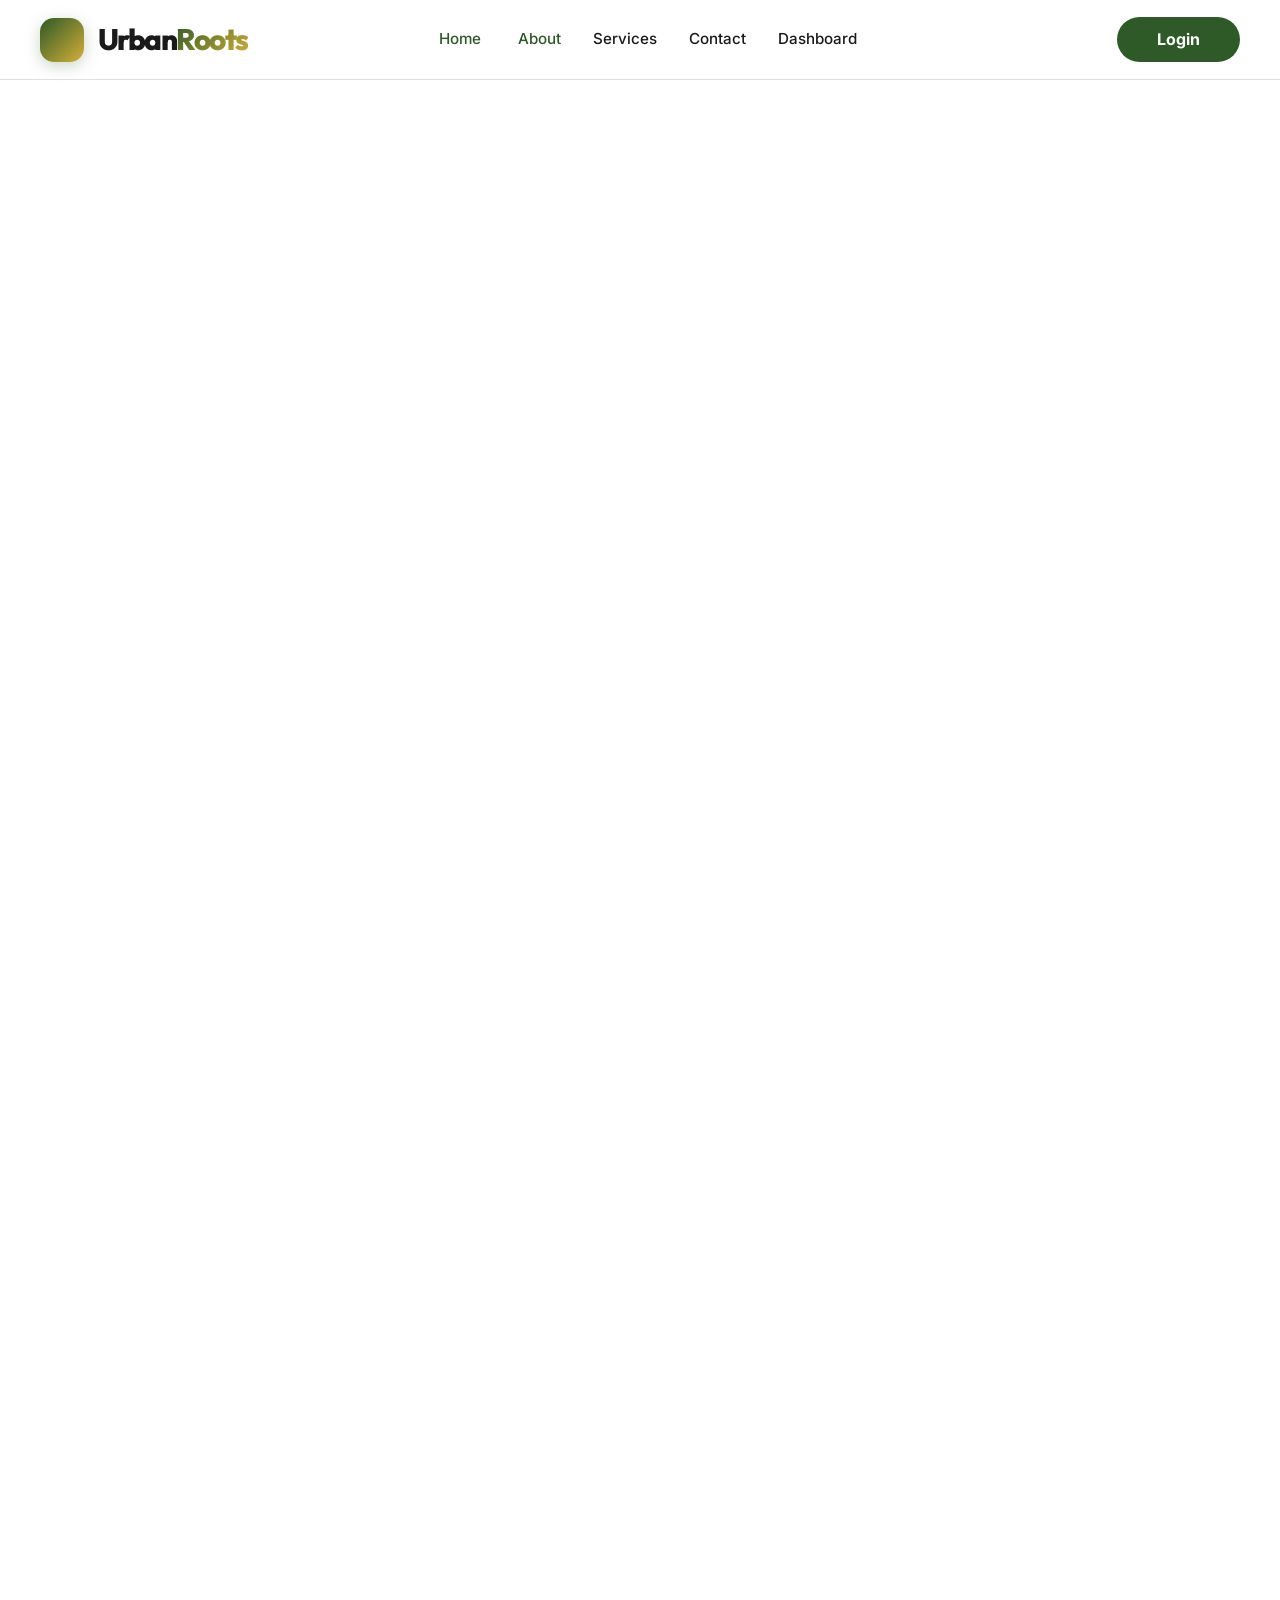
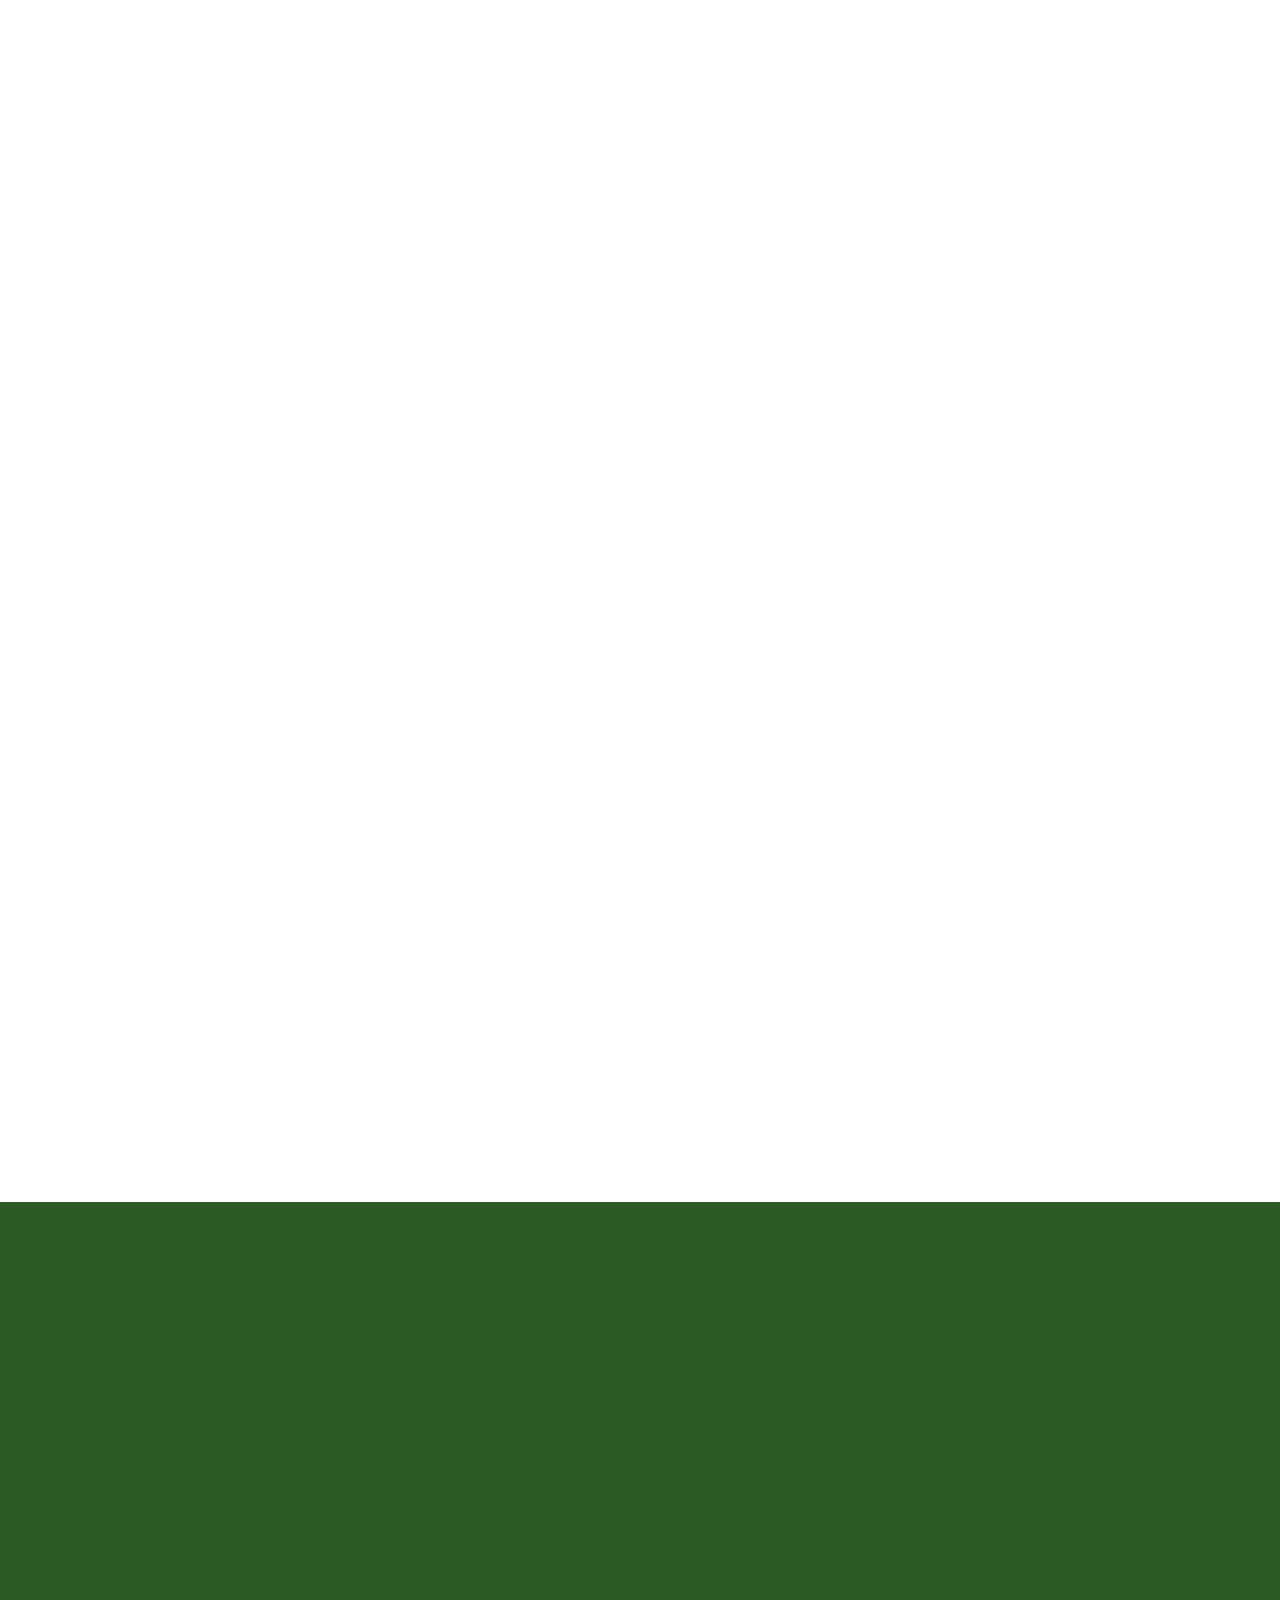
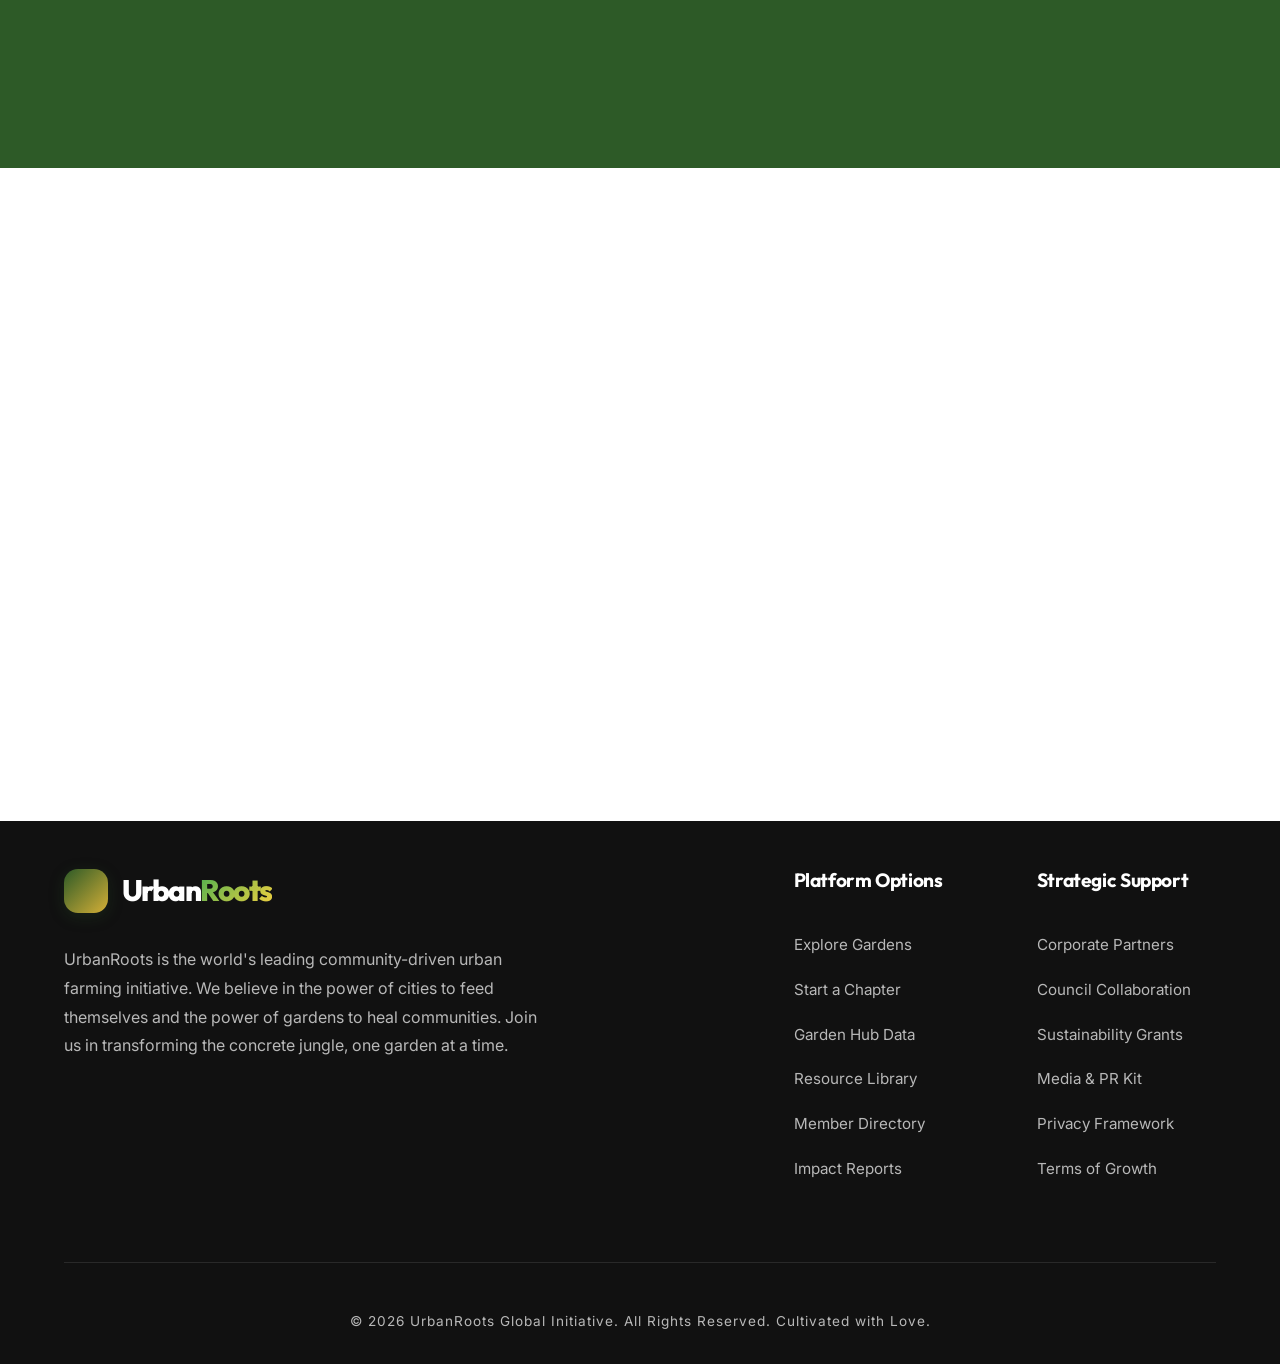
==== commit 2cec9f7f: "Modernized platform UI with high-quality imagery and fixed footer visibility" ====
--- a/about.html
+++ b/about.html
@@ -26,7 +26,10 @@
             <!-- Left: Logo -->
             <div class="logo">
                 <a href="index.html">
-                    <img src="logo.png" alt="UrbanRoots" class="logo-img">
+                    <div class="logo-icon-container">
+                        <i data-lucide="leaf"></i>
+                    </div>
+                    <span class="logo-text">Urban<span>Roots</span></span>
                 </a>
             </div>
 
@@ -89,7 +92,7 @@
                     <div class="cta-img reveal">
                         <div class="image-box"
                             style="aspect-ratio: 1/1; border-radius: 50%; overflow: hidden; border: 12px solid var(--primary-light); box-shadow: var(--shadow-lg);">
-                            <img src="image.jpg"
+                            <img src="u4.jpg"
                                 alt="Urban Garden Pioneer" style="width: 100%; height: 100%; object-fit: cover;">
                         </div>
                     </div>
@@ -107,7 +110,7 @@
                 <div class="asymmetric-grid" style="grid-template-columns: 1fr 1.2fr; align-items: flex-start;">
                     <div class="reveal" style="margin-top: 1.5rem;">
                         <div class="image-box" style="aspect-ratio: 4/3; box-shadow: var(--shadow-lg);">
-                            <img src="image.jpg"
+                            <img src="u9.jpg"
                                 alt="Original Hub">
                         </div>
                     </div>
@@ -207,7 +210,7 @@
                     <!-- Member 1: Sarah Chen -->
                     <div class="resource-card">
                         <div class="r-icon" style="overflow: hidden; border: 4px solid var(--primary-light);"><img
-                                src="image.jpg"
+                                src="https://images.unsplash.com/photo-1573496359142-b8d87734a5a2?auto=format&fit=crop&q=80&w=400"
                                 style="width: 100%; height: 100%; object-fit: cover;"></div>
                         <h4 style="margin-top: 1.5rem;">Sarah Chen</h4>
                         <span
@@ -219,7 +222,7 @@
                     <!-- Member 2: Marcus Thorne -->
                     <div class="resource-card">
                         <div class="r-icon" style="overflow: hidden; border: 4px solid var(--primary-light);"><img
-                                src="image.jpg"
+                                src="https://images.unsplash.com/photo-1500648767791-00dcc994a43e?auto=format&fit=crop&q=80&w=400"
                                 style="width: 100%; height: 100%; object-fit: cover;"></div>
                         <h4 style="margin-top: 1.5rem;">Marcus Thorne</h4>
                         <span
@@ -231,7 +234,7 @@
                     <!-- Member 3: Elena Rossi -->
                     <div class="resource-card">
                         <div class="r-icon" style="overflow: hidden; border: 4px solid var(--primary-light);"><img
-                                src="image.jpg"
+                                src="https://images.unsplash.com/photo-1544005313-94ddf0286df2?auto=format&fit=crop&q=80&w=400"
                                 style="width: 100%; height: 100%; object-fit: cover;"></div>
                         <h4 style="margin-top: 1.5rem;">Elena Rossi</h4>
                         <span
@@ -313,7 +316,7 @@
                 </div>
                 <div class="vision-grid reveal">
                     <div class="vision-card">
-                        <img src="https://upload.wikimedia.org/wikipedia/commons/4/4e/BBC_News_2022.svg"
+                        <img src="bbc.png"
                             alt="BBC News" style="height: 30px; margin-bottom: 2rem; opacity: 0.7;">
                         <p>"UrbanRoots is rethinking the city as a biological machine for health."</p>
                     </div>
@@ -413,7 +416,10 @@
                 <div class="footer-col branding-col">
                     <div class="logo">
                         <a href="index.html">
-                            <img src="logo.png" alt="UrbanRoots" class="logo-img">
+                            <div class="logo-icon-container">
+                                <i data-lucide="leaf"></i>
+                            </div>
+                            <span class="logo-text">Urban<span>Roots</span></span>
                         </a>
                     </div>
                     <p>UrbanRoots is the world's leading community-driven urban farming initiative. We believe in the
--- a/style.css
+++ b/style.css
@@ -360,12 +360,12 @@
 
 .stat-card {
     background: var(--bg-main);
-    padding: 1.5rem;
+    padding: 2rem;
     border-radius: var(--radius-md);
     border: 1px solid var(--border);
     display: flex;
     align-items: center;
-    gap: 1.2rem;
+    gap: 1.5rem;
     transition: var(--transition);
 }
 
@@ -376,15 +376,16 @@
 }
 
 .stat-icon {
-    width: 48px;
-    height: 48px;
+    width: 56px;
+    height: 56px;
     background: var(--primary-light);
     color: var(--primary);
-    border-radius: 12px;
+    border-radius: 14px;
     display: flex;
     align-items: center;
     justify-content: center;
-    font-size: 1.2rem;
+    font-size: 1.4rem;
+    flex-shrink: 0;
 }
 
 .stat-icon.alert {
@@ -398,23 +399,57 @@
 }
 
 .stat-value {
-    font-size: 1.4rem;
+    font-size: 1.8rem;
     font-weight: 800;
     color: var(--text-main);
+    line-height: 1.2;
 }
 
 .stat-info h3 {
-    font-size: 0.8rem;
+    font-size: 0.85rem;
     color: var(--text-muted);
     text-transform: uppercase;
     letter-spacing: 0.05em;
-    margin-bottom: 0.2rem;
+    margin-bottom: 0.3rem;
+    white-space: nowrap;
 }
 
 .chart-grid {
     display: grid;
     grid-template-columns: repeat(auto-fit, minmax(350px, 1fr));
     gap: 2rem;
+}
+
+.stat-grid.three-cols {
+    grid-template-columns: repeat(3, 1fr);
+}
+
+.chart-grid.two-cols {
+    grid-template-columns: repeat(2, 1fr);
+}
+
+@media (max-width: 1200px) {
+    .stat-grid.three-cols {
+        grid-template-columns: repeat(3, 1fr);
+    }
+}
+
+@media (max-width: 900px) {
+    .stat-grid.three-cols {
+        grid-template-columns: repeat(2, 1fr);
+    }
+    .chart-grid.two-cols {
+        grid-template-columns: 1fr;
+    }
+}
+
+@media (max-width: 600px) {
+    .stat-grid.three-cols {
+        grid-template-columns: 1fr;
+    }
+    .chart-grid.two-cols {
+        grid-template-columns: 1fr;
+    }
 }
 
 .chart-container {
@@ -643,25 +678,92 @@
     /* Inherit from header */
 }
 
+/* --- New Logo Design --- */
 .logo {
     display: flex;
     align-items: center;
-    gap: 0.5rem;
-    font-size: 1.5rem;
+    text-decoration: none;
+}
+
+.logo a {
+    display: flex;
+    align-items: center;
+    gap: 0.85rem;
+    text-decoration: none;
+    transition: var(--transition);
+}
+
+.logo-icon-container {
+    display: flex;
+    align-items: center;
+    justify-content: center;
+    width: 44px;
+    height: 44px;
+    background: linear-gradient(135deg, var(--primary), var(--accent));
+    border-radius: 14px;
+    color: white;
+    box-shadow: 0 4px 15px rgba(45, 90, 39, 0.25);
+    position: relative;
+    overflow: hidden;
+    transition: var(--transition);
+}
+
+.logo-icon-container::before {
+    content: '';
+    position: absolute;
+    top: 0;
+    left: 0;
+    width: 100%;
+    height: 100%;
+    background: linear-gradient(45deg, transparent, rgba(255, 255, 255, 0.2), transparent);
+    transform: translateX(-100%);
+}
+
+.logo a:hover .logo-icon-container::before {
+    transform: translateX(100%);
+    transition: transform 0.6s ease;
+}
+
+.logo a:hover .logo-icon-container {
+    transform: translateY(-2px) rotate(-3deg);
+    box-shadow: 0 8px 25px rgba(45, 90, 39, 0.35);
+}
+
+.logo-icon-container i {
+    width: 26px;
+    height: 26px;
+    stroke-width: 2.5px;
+    filter: drop-shadow(0 2px 4px rgba(0, 0, 0, 0.1));
+}
+
+.logo-text {
     font-family: var(--font-heading);
+    font-size: 1.85rem;
     font-weight: 800;
+    letter-spacing: -0.05em;
+    color: var(--text-main);
+    line-height: 1;
+}
+
+.logo-text span {
     color: var(--primary);
+    background: linear-gradient(135deg, var(--primary), var(--accent));
+    -webkit-background-clip: text;
+    -webkit-text-fill-color: transparent;
+}
+
+/* Auth and Dashboard Overrides */
+.auth-logo, .sidebar-header .logo, .top-bar-content .logo {
+    display: flex !important;
+    align-items: center !important;
+    gap: 0.85rem !important;
+    text-decoration: none !important;
 }
 
 .logo-img {
-    display: block;
-    max-height: 58px;
-    width: auto;
-}
-
-.auth-logo .logo-img {
-    max-height: 58px;
-}
+    display: none; /* Hide old logo image */
+}
+
 
 .nav-list {
     display: flex;
@@ -2036,9 +2138,17 @@
 }
 
 .branding-col .logo {
-    color: white;
     margin-bottom: 2rem;
-    font-size: 1.8rem;
+}
+
+#main-footer .logo-text {
+    color: #ffffff;
+}
+
+#main-footer .logo-text span {
+    background: linear-gradient(135deg, #4caf50, #f4d03f);
+    -webkit-background-clip: text;
+    -webkit-text-fill-color: transparent;
 }
 
 .branding-col p {
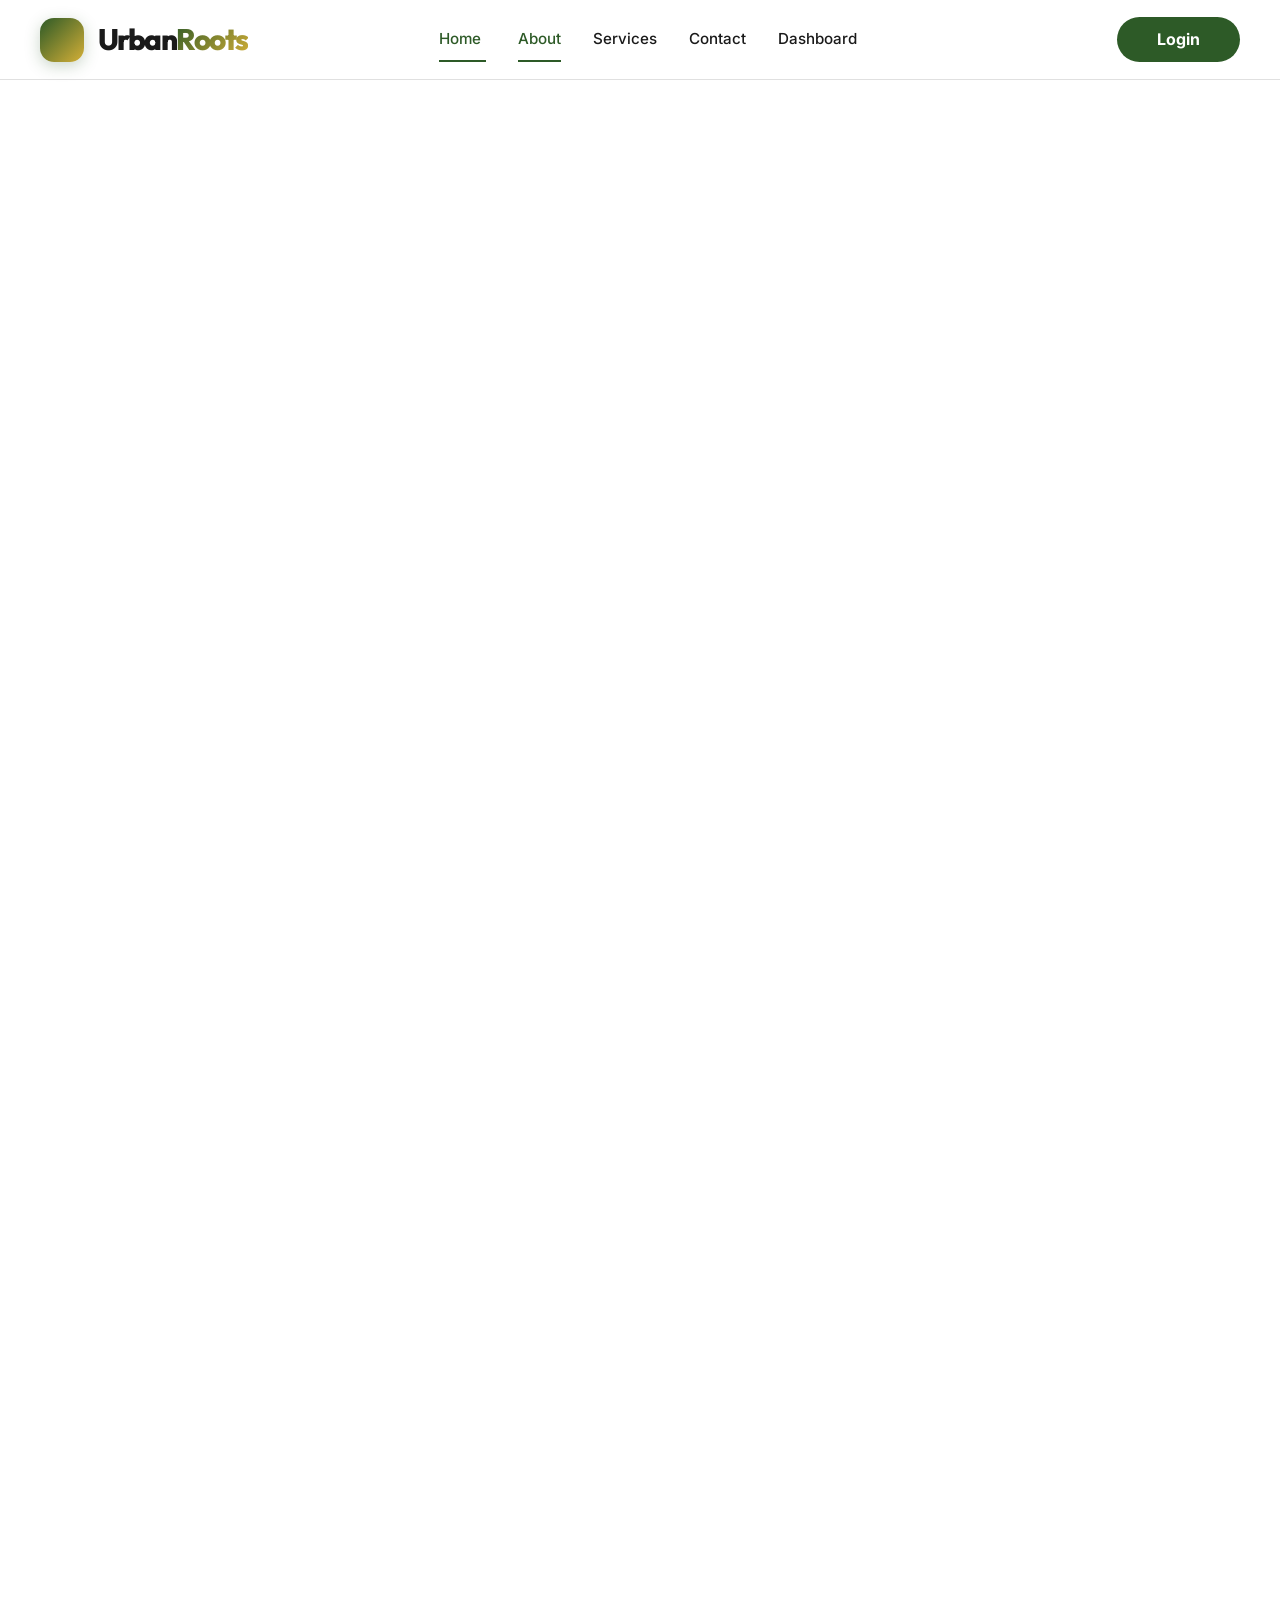
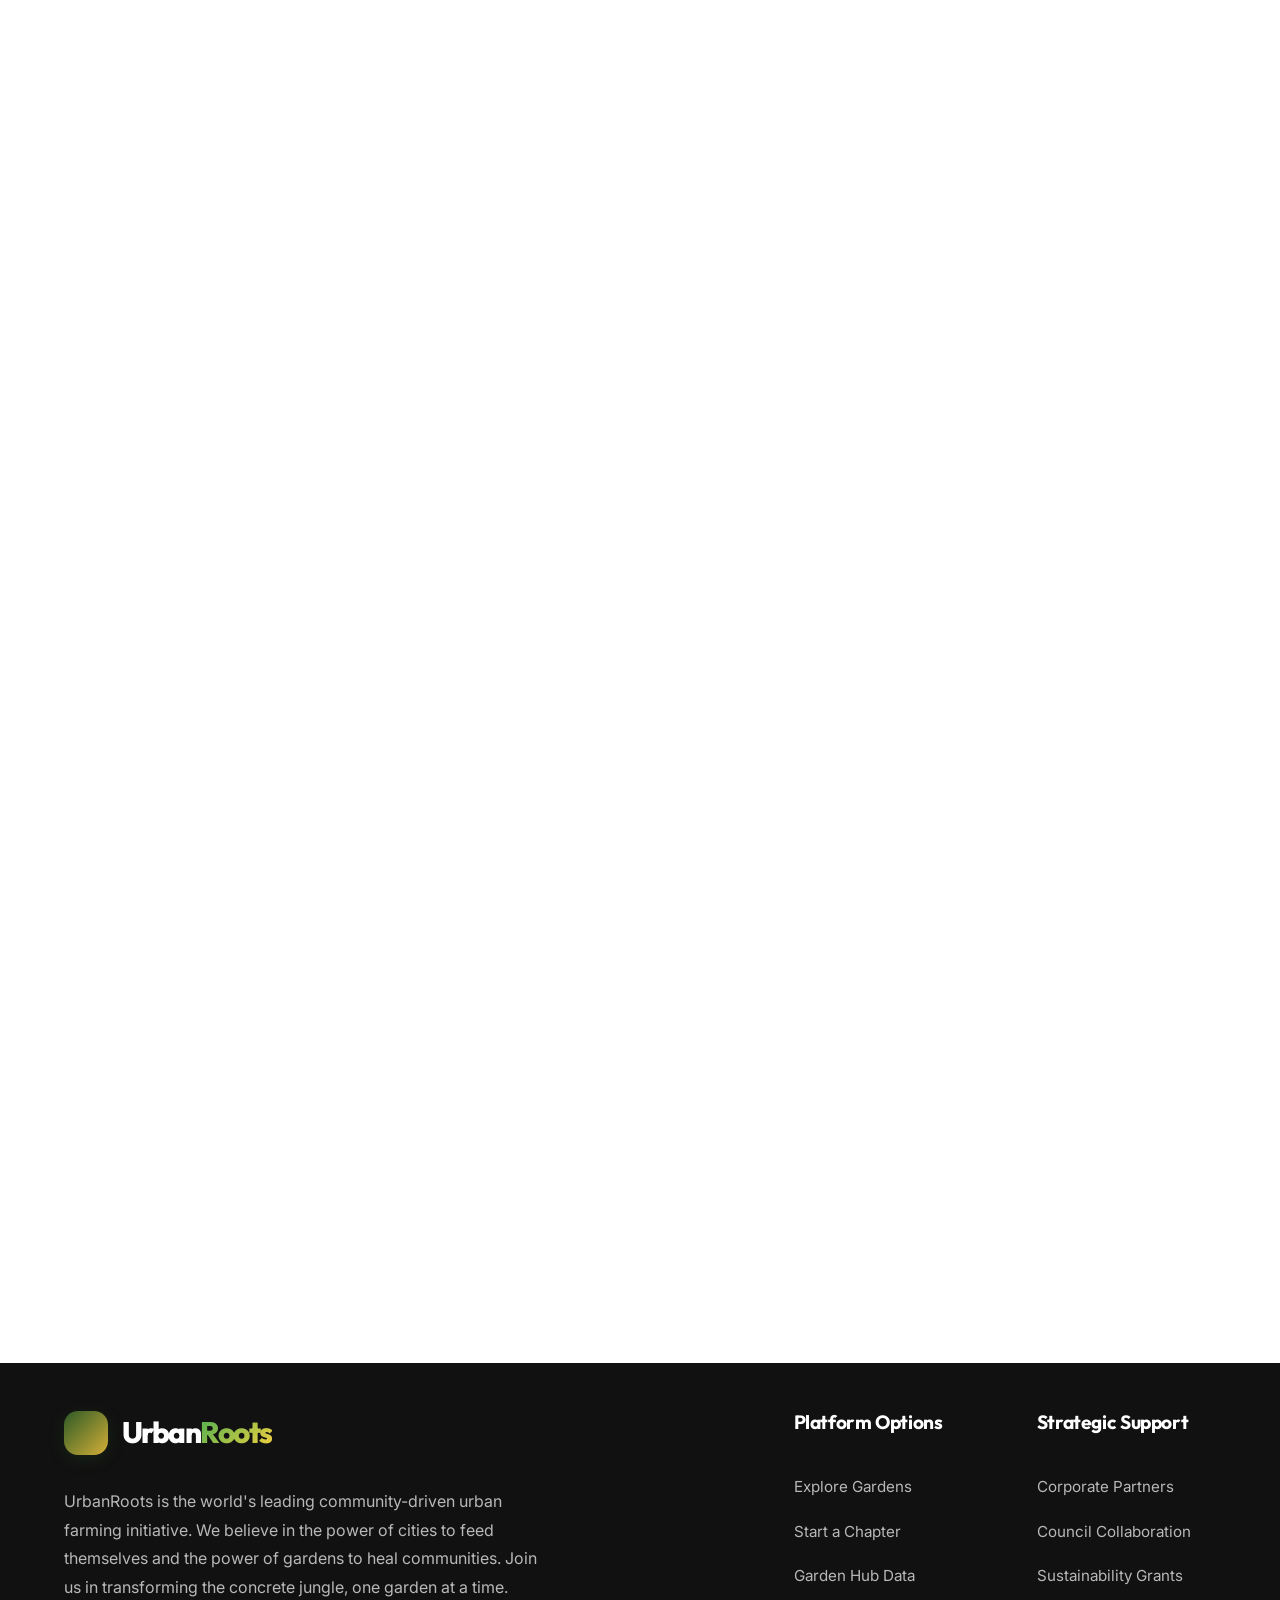
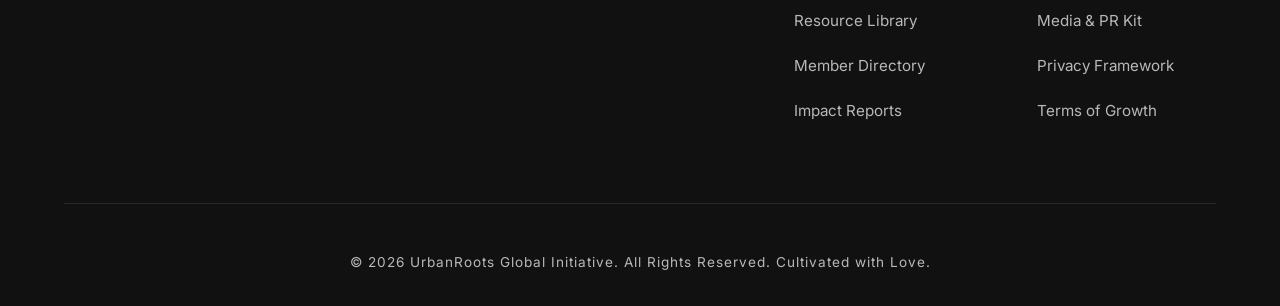
==== commit f5add3d7: "hjk" ====
--- a/about.html
+++ b/about.html
@@ -4,7 +4,7 @@
 <head>
     <meta charset="UTF-8">
     <meta name="viewport" content="width=device-width, initial-scale=1.0">
-    <title>About UrbanRoots | Reclaiming the Concrete Jungle</title>
+    <title>About Us | UrbanRoots Global Initiative</title>
     <link rel="stylesheet" href="style.css">
     <!-- Google Fonts: Outfit & Inter -->
     <link rel="preconnect" href="https://fonts.googleapis.com">
@@ -50,7 +50,7 @@
                         <a href="#" class="nav-link nav-dropdown-toggle">Dashboard <i data-lucide="chevron-down"></i></a>
                         <ul class="dropdown-menu">
                             <li><a href="user-dashboard.html"><i data-lucide="user"></i> User Dashboard</a></li>
-                            <li><a href="#"><i data-lucide="shield"></i> Admin Dashboard</a></li>
+                            <li><a href="admin-dashboard.html"><i data-lucide="shield"></i> Admin Dashboard</a></li>
                         </ul>
                     </li>
                     <li class="nav-item mobile-login-item mobile-only">
@@ -78,328 +78,194 @@
 
     <main style="margin-top: 80px;">
 
-        <section class="section-padding">
+        <!-- Section 1: About Hero (Refined Aesthetic) -->
+        <section class="section-padding" style="background: var(--bg-main);">
             <div class="container">
                 <div class="asymmetric-grid" style="align-items: center;">
-                    <div class="cta-text reveal">
-                        <span class="badge">OUR MISSION</span>
-                        <h1 style="font-size: clamp(2.5rem, 6vw, 4.5rem); line-height: 1.1; margin-bottom: 2rem;">The
-                            Seed of a <span class="highlight">Global Revolution</span></h1>
-                        <p style="font-size: 1.2rem; color: var(--text-muted); line-height: 1.8;">UrbanRoots started as
-                            a single rooftop project in NYC. We've now blossomed into a worldwide collective, reclaiming
-                            thousands of vacant city plots to feed our communities and heal our planet.</p>
-                    </div>
-                    <div class="cta-img reveal">
+                    <div class="reveal">
+                        <span class="badge">OUR STORY</span>
+                        <h1 style="font-size: clamp(2.5rem, 6vw, 4.5rem); line-height: 1.1; margin: 1.5rem 0;">Reclaiming
+                            the <span class="highlight">City Pulse</span></h1>
+                        <p style="color: var(--text-muted); font-size: 1.25rem; line-height: 1.9; margin-bottom: 3rem;">
+                            UrbanRoots was born from a simple observation: our cities are growing faster than our food
+                            systems can sustain. We are here to ground the metropolis through regenerative agriculture.
+                        </p>
+                        <div class="stats-row" style="display: flex; gap: 3rem; margin-top: 2rem;">
+                            <div>
+                                <h4 style="font-size: 2rem; color: var(--primary);">2018</h4>
+                                <p style="font-size: 0.9rem; text-transform: uppercase; letter-spacing: 1px;">Founded
+                                </p>
+                            </div>
+                            <div>
+                                <h4 style="font-size: 2rem; color: var(--primary);">45+</h4>
+                                <p style="font-size: 0.9rem; text-transform: uppercase; letter-spacing: 1px;">Cities</p>
+                            </div>
+                        </div>
+                    </div>
+                    <div class="reveal">
                         <div class="image-box"
-                            style="aspect-ratio: 1/1; border-radius: 50%; overflow: hidden; border: 12px solid var(--primary-light); box-shadow: var(--shadow-lg);">
+                            style="aspect-ratio: 1/1; border-radius: 3rem; overflow: hidden; box-shadow: var(--shadow-xl);">
                             <img src="u4.jpg"
-                                alt="Urban Garden Pioneer" style="width: 100%; height: 100%; object-fit: cover;">
-                        </div>
-                    </div>
-                </div>
-            </div>
-        </section>
-
-        <!-- Section 2: Our Story (History) -->
-        <section id="story" class="section-padding alternate-bg">
-            <div class="container">
-                <div class="section-header reveal">
-                    <span class="badge">OUR STORY</span>
-                    <h2>From a Single Patch of Soil</h2>
-                </div>
-                <div class="asymmetric-grid" style="grid-template-columns: 1fr 1.2fr; align-items: flex-start;">
-                    <div class="reveal" style="margin-top: 1.5rem;">
-                        <div class="image-box" style="aspect-ratio: 4/3; box-shadow: var(--shadow-lg);">
-                            <img src="u9.jpg"
-                                alt="Original Hub">
-                        </div>
-                    </div>
-                    <div class="reveal">
-                        <p style="font-size: 1.15rem; color: var(--text-muted); margin-bottom: 2rem; line-height: 1.8;">
-                            In 2018, our founder looked at an abandoned lot in Brooklyn and saw an opportunity. Not for
-                            a new development, but for a new kind of community. We spent the first two years testing
-                            regenerative soil techniques in high-density urban environments.</p>
-                        <p style="font-size: 1.15rem; color: var(--text-muted); line-height: 1.8;">Today, we provide the
-                            platform, the technology, and the seeds for thousands of urban pioneers to do the same. We
-                            aren't just growing food; we're growing resilience, connectivity, and a sustainable future
-                            for the next generation of city dwellers.</p>
-                    </div>
-                </div>
-            </div>
-        </section>
-
-        <!-- Section 3: Core Values (3-Column Icons Centered) -->
-        <section class="section-padding">
+                                alt="Founders in Hub" style="width: 100%; height: 100%; object-fit: cover;">
+                        </div>
+                    </div>
+                </div>
+            </div>
+        </section>
+
+        <!-- Section 2: Vision Pillars (Asymmetric Grid) -->
+        <section class="section-padding alternate-bg">
             <div class="container">
                 <div class="section-header text-center reveal">
-                    <span class="badge">CORE VALUES</span>
-                    <h2>The Principles that Guide Us</h2>
+                    <span class="badge">CORE PILLARS</span>
+                    <h2>The UrbanRoots Ethos</h2>
                 </div>
                 <div class="vision-grid reveal">
                     <div class="vision-card">
-                        <div class="vision-icon"><i data-lucide="zap"></i></div>
-                        <h3>Radical Efficiency</h3>
-                        <p>We optimize every drop of water and every watt of solar energy to produce maximum yields in
-                            minimum urban footprints.</p>
+                        <div class="vision-icon"><i data-lucide="leaf"></i></div>
+                        <h3>Regenerative Tech</h3>
+                        <p>We use smart sensors and closed-loop systems to minimize waste and maximize nutrient density.
+                        </p>
                     </div>
                     <div class="vision-card">
                         <div class="vision-icon"><i data-lucide="users"></i></div>
-                        <h3>Social Equity</h3>
-                        <p>We ensure that fresh, organic produce reaches every community member, regardless of their
-                            economic background or location.</p>
+                        <h3>Radical Inclusion</h3>
+                        <p>Our gardens are open to all, regardless of experience. We provide the tools; you provide the
+                            passion.</p>
                     </div>
                     <div class="vision-card">
-                        <div class="vision-icon"><i data-lucide="shield-check"></i></div>
-                        <h3>Open Transparency</h3>
-                        <p>Our data and blueprints are open-source. We believe that to save the planet, we must share
-                            our knowledge freely.</p>
-                    </div>
-                </div>
-            </div>
-        </section>
-
-        <!-- Section 4: Global Impact Metrics (Number Counters) -->
+                        <div class="vision-icon"><i data-lucide="globe"></i></div>
+                        <h3>Global Resilience</h3>
+                        <p>A network of local hubs sharing data and best practices to combat urban food deserts.</p>
+                    </div>
+                </div>
+            </div>
+        </section>
+
+        <!-- Section 3: Craftsmanship & Innovation -->
+        <section class="section-padding">
+            <div class="container">
+                <div class="asymmetric-grid" style="align-items: center; gap: 8rem;">
+                    <div class="reveal">
+                        <div class="image-box"
+                            style="aspect-ratio: 4/3; border-radius: 2rem; overflow: hidden; box-shadow: var(--shadow-lg);">
+                            <img src="u1.jpg"
+                                alt="Technical Excellence">
+                        </div>
+                    </div>
+                    <div class="reveal">
+                        <span class="badge">CRAFTSMANSHIP</span>
+                        <h2 style="margin: 1.5rem 0;">Precision Agriculture</h2>
+                        <p style="color: var(--text-muted); line-height: 1.9; font-size: 1.15rem; margin-bottom: 3rem;">
+                            Our hubs are built with a focus on technical precision and aesthetic beauty. We believe that
+                            functional food systems should also be beautiful architectural additions to the urban
+                            landscape.</p>
+                        <ul
+                            style="list-style: none; display: flex; flex-direction: column; gap: 1.5rem; font-weight: 500;">
+                            <li style="display: flex; gap: 1rem; align-items: center;"><i data-lucide="check-circle"
+                                    style="color: var(--primary);"></i> Modular Hydroponic Racks</li>
+                            <li style="display: flex; gap: 1rem; align-items: center;"><i data-lucide="check-circle"
+                                    style="color: var(--primary);"></i> AI-Driven Nutrient Dosing</li>
+                            <li style="display: flex; gap: 1rem; align-items: center;"><i data-lucide="check-circle"
+                                    style="color: var(--primary);"></i> Zero-Waste Harvesting Flow</li>
+                        </ul>
+                    </div>
+                </div>
+            </div>
+        </section>
+
+        <!-- Section 4: Our Evolution (Timeline Style) -->
         <section class="section-padding alternate-bg">
             <div class="container">
                 <div class="section-header text-center reveal">
-                    <span class="badge">OUR IMPACT</span>
-                    <h2>Measurable Success Across Our Hubs</h2>
-                    <p>We don't just plant seeds; we track data. Every garden is a node in a global network focused on
-                        climate resilience and community nutrition.</p>
-                </div>
-                <div class="resources-grid reveal">
-                    <div class="resource-card">
-                        <div class="r-icon"><i data-lucide="globe"></i></div>
-                        <h4 class="stat-number" data-target="45">0</h4>
-                        <span
-                            style="font-weight: 700; color: var(--primary); margin-bottom: 0.5rem; display: block;">Active
-                            City Partnerships</span>
-                        <p>Working in collaboration with municipal governments to turn urban rot into public edible
-                            spaces.</p>
-                    </div>
-                    <div class="resource-card">
-                        <div class="r-icon"><i data-lucide="leaf"></i></div>
-                        <h4 class="stat-number" data-target="12000">0</h4>
-                        <span
-                            style="font-weight: 700; color: var(--primary); margin-bottom: 0.5rem; display: block;">Tons
-                            of CO2 Sequestered</span>
-                        <p>Our regenerative soil mixtures capture more carbon than traditional greenery, actively
-                            healing the city's air.</p>
-                    </div>
-                    <div class="resource-card">
-                        <div class="r-icon"><i data-lucide="award"></i></div>
-                        <h4 class="stat-number" data-target="28">0</h4>
-                        <span
-                            style="font-weight: 700; color: var(--primary); margin-bottom: 0.5rem; display: block;">International
-                            Design Awards</span>
-                        <p>Recognized globally for architectural innovation and social impact in urban infrastructure.
-                        </p>
-                    </div>
-                </div>
-            </div>
-        </section>
-
-        <!-- Section 5: The Global Team (High Density) -->
-        <section id="team" class="section-padding">
-            <div class="container">
-                <div class="section-header text-center reveal">
-                    <span class="badge">OUR TEAM</span>
-                    <h2>Meet the Pioneers</h2>
-                </div>
-                <div class="resources-grid reveal">
-                    <!-- Member 1: Sarah Chen -->
-                    <div class="resource-card">
-                        <div class="r-icon" style="overflow: hidden; border: 4px solid var(--primary-light);"><img
-                                src="https://images.unsplash.com/photo-1573496359142-b8d87734a5a2?auto=format&fit=crop&q=80&w=400"
-                                style="width: 100%; height: 100%; object-fit: cover;"></div>
-                        <h4 style="margin-top: 1.5rem;">Sarah Chen</h4>
-                        <span
-                            style="color: var(--primary); font-weight: 700; font-size: 0.85rem; margin-bottom: 1rem; display: block;">CHIEF
-                            HORTICULTURALIST</span>
-                        <p>Leading our regenerative soil research across three continents to ensure high-yield
-                            sustainability.</p>
-                    </div>
-                    <!-- Member 2: Marcus Thorne -->
-                    <div class="resource-card">
-                        <div class="r-icon" style="overflow: hidden; border: 4px solid var(--primary-light);"><img
-                                src="https://images.unsplash.com/photo-1500648767791-00dcc994a43e?auto=format&fit=crop&q=80&w=400"
-                                style="width: 100%; height: 100%; object-fit: cover;"></div>
-                        <h4 style="margin-top: 1.5rem;">Marcus Thorne</h4>
-                        <span
-                            style="color: var(--primary); font-weight: 700; font-size: 0.85rem; margin-bottom: 1rem; display: block;">STRATEGIC
-                            OPERATIONS</span>
-                        <p>Expanding our hub network into emerging metropolitan districts with a focus on data-driven
-                            growth.</p>
-                    </div>
-                    <!-- Member 3: Elena Rossi -->
-                    <div class="resource-card">
-                        <div class="r-icon" style="overflow: hidden; border: 4px solid var(--primary-light);"><img
-                                src="https://images.unsplash.com/photo-1544005313-94ddf0286df2?auto=format&fit=crop&q=80&w=400"
-                                style="width: 100%; height: 100%; object-fit: cover;"></div>
-                        <h4 style="margin-top: 1.5rem;">Elena Rossi</h4>
-                        <span
-                            style="color: var(--primary); font-weight: 700; font-size: 0.85rem; margin-bottom: 1rem; display: block;">COMMUNITY
-                            OUTREACH</span>
-                        <p>Empowering pioneers to lead their own local UrbanRoots chapters through social connectivity.
-                        </p>
-                    </div>
-                </div>
-            </div>
-        </section>
-
-        <!-- Section 6: Milestone Timeline (Centered) -->
+                    <span class="badge">MILESTONES</span>
+                    <h2>A History of Growth</h2>
+                </div>
+                <div style="max-width: 900px; margin: 4rem auto 0;" class="reveal">
+                    <div style="display: flex; gap: 4rem; padding-bottom: 4rem; border-left: 2px solid var(--border); padding-left: 3rem; position: relative;">
+                        <div style="position: absolute; left: -11px; top: 0; width: 20px; height: 20px; border-radius: 50%; background: var(--primary);"></div>
+                        <div>
+                            <h4 style="color: var(--primary); margin-bottom: 0.5rem;">2018: The First Seed</h4>
+                            <p>Launched our pilot hub in an abandoned warehouse in Brooklyn, proving the feasibility of high-yield urban farming.</p>
+                        </div>
+                    </div>
+                    <div style="display: flex; gap: 4rem; padding-bottom: 4rem; border-left: 2px solid var(--border); padding-left: 3rem; position: relative;">
+                        <div style="position: absolute; left: -11px; top: 0; width: 20px; height: 20px; border-radius: 50%; background: var(--primary);"></div>
+                        <div>
+                            <h4 style="color: var(--primary); margin-bottom: 0.5rem;">2021: Global Expansion</h4>
+                            <p>Certified our 10th international chapter, connecting hubs across Europe and Asia-Pacific through our central data grid.</p>
+                        </div>
+                    </div>
+                    <div style="display: flex; gap: 4rem; padding-left: 3rem; position: relative;">
+                        <div style="position: absolute; left: -11px; top: 0; width: 20px; height: 20px; border-radius: 50%; background: var(--primary);"></div>
+                        <div>
+                            <h4 style="color: var(--primary); margin-bottom: 0.5rem;">2024: Policy Influence</h4>
+                            <p>Formed strategic partnerships with 24 municipal governments to integrate agricultural space into urban development plans.</p>
+                        </div>
+                    </div>
+                </div>
+            </div>
+        </section>
+
+        <!-- Section 5: Local Pioneers (Grid Focus) -->
+        <section class="section-padding">
+            <div class="container">
+                <div class="section-header reveal">
+                    <span class="badge">THE PIONEERS</span>
+                    <h2>The Humans Behind the Hubs</h2>
+                </div>
+                <div class="pioneers-grid reveal">
+                    <div class="pioneer-card">
+                        <div class="pioneer-img"><img src="https://images.unsplash.com/photo-1573496359142-b8d87734a5a2?auto=format&fit=crop&q=80&w=400" alt="Founder 1"></div>
+                        <div class="pioneer-body">
+                            <h3>Dr. Julian Chen</h3>
+                            <span class="p-loc">Chief Science Officer</span>
+                            <p>Leading our technical R&D and precision agriculture protocols.</p>
+                        </div>
+                    </div>
+                    <div class="pioneer-card">
+                        <div class="pioneer-img"><img src="https://images.unsplash.com/photo-1544005313-94ddf0286df2?auto=format&fit=crop&q=80&w=400" alt="Founder 2"></div>
+                        <div class="pioneer-body">
+                            <h3>Amara Okafor</h3>
+                            <span class="p-loc">Global Hub Coordinator</span>
+                            <p>Managing the expansion and community health of our global network.</p>
+                        </div>
+                    </div>
+                    <div class="pioneer-card">
+                        <div class="pioneer-img"><img src="https://images.unsplash.com/photo-1507003211169-0a1dd7228f2d?auto=format&fit=crop&q=80&w=400" alt="Founder 3"></div>
+                        <div class="pioneer-body">
+                            <h3>Marcus Thorne</h3>
+                            <span class="p-loc">Strategy & Partnerships</span>
+                            <p>Facilitating corporate and municipal collaborations across the globe.</p>
+                        </div>
+                    </div>
+                </div>
+            </div>
+        </section>
+
+        <!-- Section 6: Strategic Global Impact -->
         <section class="section-padding alternate-bg">
             <div class="container">
-                <div class="section-header text-center reveal">
-                    <span class="badge">OUR JOURNEY</span>
-                    <h2>Milestones of the Revolution</h2>
-                </div>
-                <div class="events-list reveal">
-                    <div class="event-item">
-                        <div class="event-date">2018</div>
-                        <div class="event-details">
-                            <h4>The Prototype Phase</h4>
-                            <p>First rooftop garden launched in Brooklyn, NYC using solar-powered gray-water recycling.
-                            </p>
-                        </div>
-                    </div>
-                    <div class="event-item">
-                        <div class="event-date">2020</div>
-                        <div class="event-details">
-                            <h4>European Expansion</h4>
-                            <p>Certified chapters launched in London and Berlin with the help of EU Innovation Funds.
-                            </p>
-                        </div>
-                    </div>
-                    <div class="event-item">
-                        <div class="event-date">2024</div>
-                        <div class="event-details">
-                            <h4>Mission: 15 Countries</h4>
-                            <p>Achieved a presence in 45 major cities worldwide, providing food security to over 12k
-                                families.</p>
-                        </div>
-                    </div>
-                </div>
-            </div>
-        </section>
-
-        <!-- Section 7: Strategic Governance (Table/Grid) -->
-        <section class="section-padding">
-            <div class="container">
-                <div class="section-header reveal">
-                    <span class="badge">GOVERNANCE</span>
-                    <h2>How We Maintain Transparency</h2>
-                    <p>Our Advisory Board consists of environmental scientists, urban planners, and community leaders
-                        who ensure our initiatives remain strictly community-focused and data-driven.</p>
-                </div>
-                <div class="faq-static-grid reveal">
-                    <div class="faq-static-card">
-                        <h3><i data-lucide="check-circle"></i> Quarterly Impact Auditing</h3>
-                        <p>We publish a 50-page digital report every 90 days detailing our water usage, soil health
-                            metrics, and community credits distribution.</p>
-                    </div>
-                    <div class="faq-static-card">
-                        <h3><i data-lucide="users"></i> Member-Led Policy</h3>
-                        <p>Every Hub Coordinator has a seat on our Global Council, allowing local needs to drive our
-                            worldwide technological development.</p>
-                    </div>
-                </div>
-            </div>
-        </section>
-
-        <!-- Section 8: Press & Recognition -->
-        <section class="section-padding alternate-bg">
-            <div class="container">
-                <div class="section-header text-center reveal">
-                    <span class="badge">IN THE NEWS</span>
-                    <h2>Global Recognition</h2>
-                </div>
-                <div class="vision-grid reveal">
-                    <div class="vision-card">
-                        <img src="bbc.png"
-                            alt="BBC News" style="height: 30px; margin-bottom: 2rem; opacity: 0.7;">
-                        <p>"UrbanRoots is rethinking the city as a biological machine for health."</p>
-                    </div>
-                    <div class="vision-card">
-                        <img src="https://upload.wikimedia.org/wikipedia/commons/7/75/The_Guardian_2018.svg"
-                            alt="The Guardian" style="height: 30px; margin-bottom: 2rem; opacity: 0.7;">
-                        <p>"The most scalable community farming tech platform we've seen this decade."</p>
-                    </div>
-                    <div class="vision-card">
-                        <img src="https://upload.wikimedia.org/wikipedia/commons/b/b3/Time_Magazine_logo.svg"
-                            alt="TIME" style="height: 30px; margin-bottom: 2rem; opacity: 0.7;">
-                        <p>"Bridging the gap between high-tech hydroponics and grassroots social connectivity."</p>
-                    </div>
-                </div>
-            </div>
-        </section>
-
-        <!-- Section 9: Large Vision CTA (Full Width Hub) -->
-        <section class="section-padding" style="background: var(--primary); color: white; text-align: center;">
-            <div class="container reveal">
-                <h2
-                    style="color: white; font-size: clamp(2.5rem, 5vw, 4rem); margin-bottom: 2rem; text-align: center; width: 100%;">
-                    Help Us <span class="highlight-white"
-                        style="color: white; border-bottom: 3px solid rgba(255,255,255,0.4);">Seed the Future</span>
-                </h2>
-                <p style="max-width: 800px; margin: 0 auto 3rem; font-size: 1.25rem; opacity: 0.95; line-height: 1.8;">
-                    We are always looking for partners, donors, and urban pioneers who share our vision of a green,
-                    edible city. Join us today to start your first impact garden and reclaim the urban ecosystem.</p>
-                <div class="hero-btns" style="justify-content: center; display: flex; gap: 1.5rem;">
-                    <button class="btn btn-primary btn-lg"
-                        style="background: white; color: var(--primary); min-width: 220px;">Become a Partner</button>
-                    <button class="btn btn-outline btn-lg"
-                        style="color: white; border-color: white; min-width: 220px;">Donate to the Cause</button>
-                </div>
-            </div>
-        </section>
-
-        <!-- Section 10: Exclusive Community Insider (Premium Box) -->
-        <section class="section-padding">
-            <div class="container reveal">
-                <div class="newsletter-box"
-                    style="background: var(--bg-main); border: 2px solid var(--primary); border-radius: 2rem; padding: 4rem; box-shadow: var(--shadow-lg);">
-                    <div class="asymmetric-grid" style="align-items: center; gap: 4rem;">
-                        <div class="reveal">
-                            <span class="badge" style="background: var(--primary-light); color: var(--primary);">STAY
-                                UPDATED</span>
-                            <h2 style="margin: 1.5rem 0 1.5rem;">Join the <span class="highlight">Insider
-                                    Revolution</span></h2>
-                            <p style="color: var(--text-muted); line-height: 1.8; font-size: 1.15rem;">Get bi-weekly
-                                updates on new garden openings, seasonal planting blueprints, and exclusive strategic
-                                chapters from our global pioneers.</p>
-
-                            <!-- Key Benefits Row -->
-                            <div class="key-benefits-row" style="display: flex; gap: 2rem; margin-top: 2.5rem;">
-                                <div class="key-benefit-item"
-                                    style="display: flex; align-items: center; gap: 0.8rem; font-size: 0.9rem; font-weight: 600; color: var(--primary);">
-                                    <i data-lucide="leaf" style="width: 18px; height: 18px;"></i> Weekly Tips
-                                </div>
-                                <div class="key-benefit-item"
-                                    style="display: flex; align-items: center; gap: 0.8rem; font-size: 0.9rem; font-weight: 600; color: var(--primary);">
-                                    <i data-lucide="trending-up" style="width: 18px; height: 18px;"></i> Hub News
-                                </div>
-                                <div class="key-benefit-item"
-                                    style="display: flex; align-items: center; gap: 0.8rem; font-size: 0.9rem; font-weight: 600; color: var(--primary);">
-                                    <i data-lucide="bell" style="width: 18px; height: 18px;"></i> Alerts
-                                </div>
-                            </div>
-                        </div>
-                        <div class="reveal">
-                            <form class="newsletter-form" style="display: flex; flex-direction: column; gap: 1.5rem;">
-                                <div style="position: relative;">
-                                    <input type="email" placeholder="Your best email address" required
-                                        style="width: 100%; padding: 1.2rem 2.5rem; border-radius: 3rem; border: 1px solid var(--border); font-size: 1rem; background: #f9f9f9;">
-                                    <i data-lucide="mail"
-                                        style="position: absolute; left: 1rem; top: 50%; transform: translateY(-50%); opacity: 0.5; width: 18px; height: 18px;"></i>
-                                </div>
-                                <button type="submit" class="btn btn-primary btn-lg"
-                                    style="width: 100%; padding: 1.2rem; border-radius: 3rem; font-size: 1.1rem; letter-spacing: 1px; box-shadow: var(--shadow);">Subscribe
-                                    Now</button>
-                                <p
-                                    style="font-size: 0.8rem; text-align: center; color: var(--text-muted); opacity: 0.8;">
-                                    Zero spam. Pure growth. Unsubscribe at any time.</p>
-                            </form>
+                <div class="asymmetric-grid" style="align-items: center; gap: 8rem;">
+                    <div class="reveal">
+                        <span class="badge">GLOBAL REACH</span>
+                        <h2 style="margin: 1.5rem 0;">International Footprint</h2>
+                        <p style="color: var(--text-muted); line-height: 1.9; font-size: 1.15rem; margin-bottom: 3rem;">
+                            Our network connects thousands of urban farmers, sharing data and best practices across borders. From the dense neighborhoods of Tokyo to the sprawling districts of São Paulo, UrbanRoots is providing the framework for a resilient, community-led food future.</p>
+                        <div style="display: grid; grid-template-columns: 1fr 1fr; gap: 2rem;">
+                            <div class="stat-card" style="padding: 2rem; border-radius: 1.5rem;">
+                                <h3 style="color: var(--primary);">15+</h3>
+                                <p style="font-size: 0.85rem; text-transform: uppercase;">Countries</p>
+                            </div>
+                            <div class="stat-card" style="padding: 2rem; border-radius: 1.5rem;">
+                                <h3 style="color: var(--primary);">500+</h3>
+                                <p style="font-size: 0.85rem; text-transform: uppercase;">Micro-hubs</p>
+                            </div>
+                        </div>
+                    </div>
+                    <div class="reveal">
+                        <div class="image-box" style="aspect-ratio: 16/9; border-radius: 2rem; overflow: hidden; box-shadow: var(--shadow-lg); border: 1px solid var(--border);">
+                            <img src="https://images.unsplash.com/photo-1521295121783-8a321d551ad2?auto=format&fit=crop&q=80&w=800" alt="Global Map View">
                         </div>
                     </div>
                 </div>
@@ -461,7 +327,6 @@
     </footer>
 
     <script src="script.js"></script>
-
 </body>
 
 </html>
--- a/style.css
+++ b/style.css
@@ -776,6 +776,25 @@
     display: flex;
     align-items: center;
     gap: 0.3rem;
+    position: relative;
+    padding: 0.5rem 0;
+    transition: var(--transition);
+}
+
+.nav-link::after {
+    content: '';
+    position: absolute;
+    bottom: -2px;
+    left: 0;
+    width: 0;
+    height: 2px;
+    background: var(--primary);
+    transition: width 0.3s ease;
+}
+
+.nav-link:hover::after,
+.nav-link.active::after {
+    width: 100%;
 }
 
 .nav-link:hover,
@@ -794,15 +813,40 @@
     left: 50%;
     transform: translate(-50%, 10px);
     background: var(--bg-main);
-    box-shadow: var(--shadow);
-    min-width: 180px;
-    padding: 0.5rem 0;
-    border-radius: var(--radius-sm);
+    box-shadow: var(--shadow-lg);
+    min-width: 220px;
+    padding: 0.8rem 0;
+    border-radius: var(--radius-md);
     opacity: 0;
     visibility: hidden;
     transition: var(--transition);
     z-index: 1001;
-    text-align: center;
+    border: 1px solid var(--border);
+    overflow: hidden;
+}
+
+.dropdown-menu li a {
+    padding: 0.85rem 1.5rem;
+    display: flex;
+    align-items: center;
+    gap: 1rem;
+    color: var(--text-muted);
+    font-size: 0.92rem;
+    font-weight: 500;
+    transition: all 0.3s ease;
+    text-align: left;
+}
+
+.dropdown-menu li a:hover {
+    background: var(--primary-light);
+    color: var(--primary);
+    padding-left: 1.8rem; /* Subtle slide effect on hover */
+}
+
+.dropdown-menu li a i {
+    width: 18px;
+    height: 18px;
+    color: var(--primary);
 }
 
 .nav-item:hover .dropdown-menu {
@@ -832,6 +876,16 @@
         visibility: hidden;
         transform: none;
         padding-left: 0;
+        border: none;
+    }
+
+    .dropdown-menu li a {
+        padding: 1rem 2.5rem;
+        border-left: 3px solid transparent;
+    }
+
+    .dropdown-menu li a:hover {
+        padding-left: 2.8rem;
     }
 
     .nav-item.open>.dropdown-menu {
@@ -848,6 +902,25 @@
     }
 
     .mobile-login-item .login-btn {
+        width: 100%;
+    }
+
+    /* Mobile Active State Indicator */
+    .nav-list .nav-link {
+        padding: 1.2rem 2rem;
+        border-left: 4px solid transparent;
+        transition: all 0.3s ease;
+    }
+
+    .nav-list .nav-link::after {
+        display: none; /* Hide desktop underline */
+    }
+
+    .nav-list .nav-link.active {
+        background: var(--primary-light);
+        border-left-color: var(--primary);
+        color: var(--primary);
+    }
         font-size: 1.25rem !important;
         padding: 1rem 0 !important;
     }
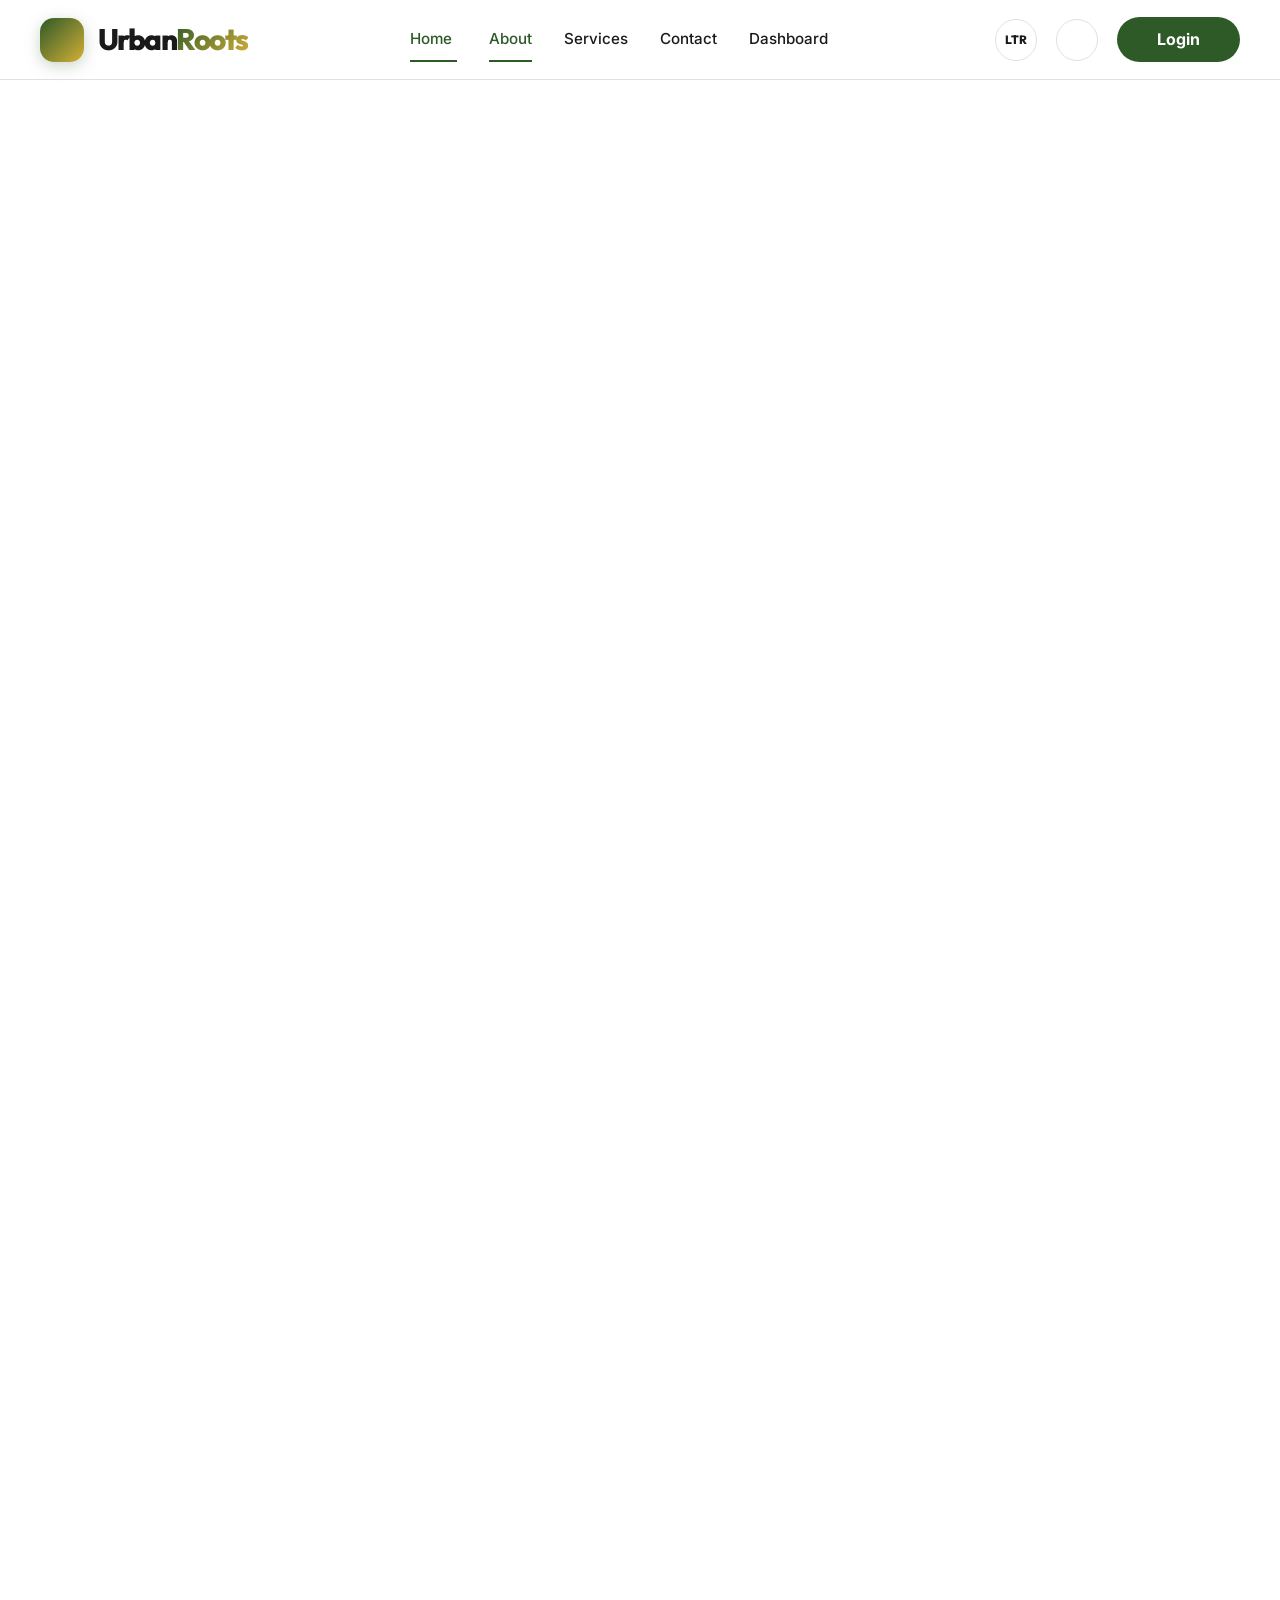
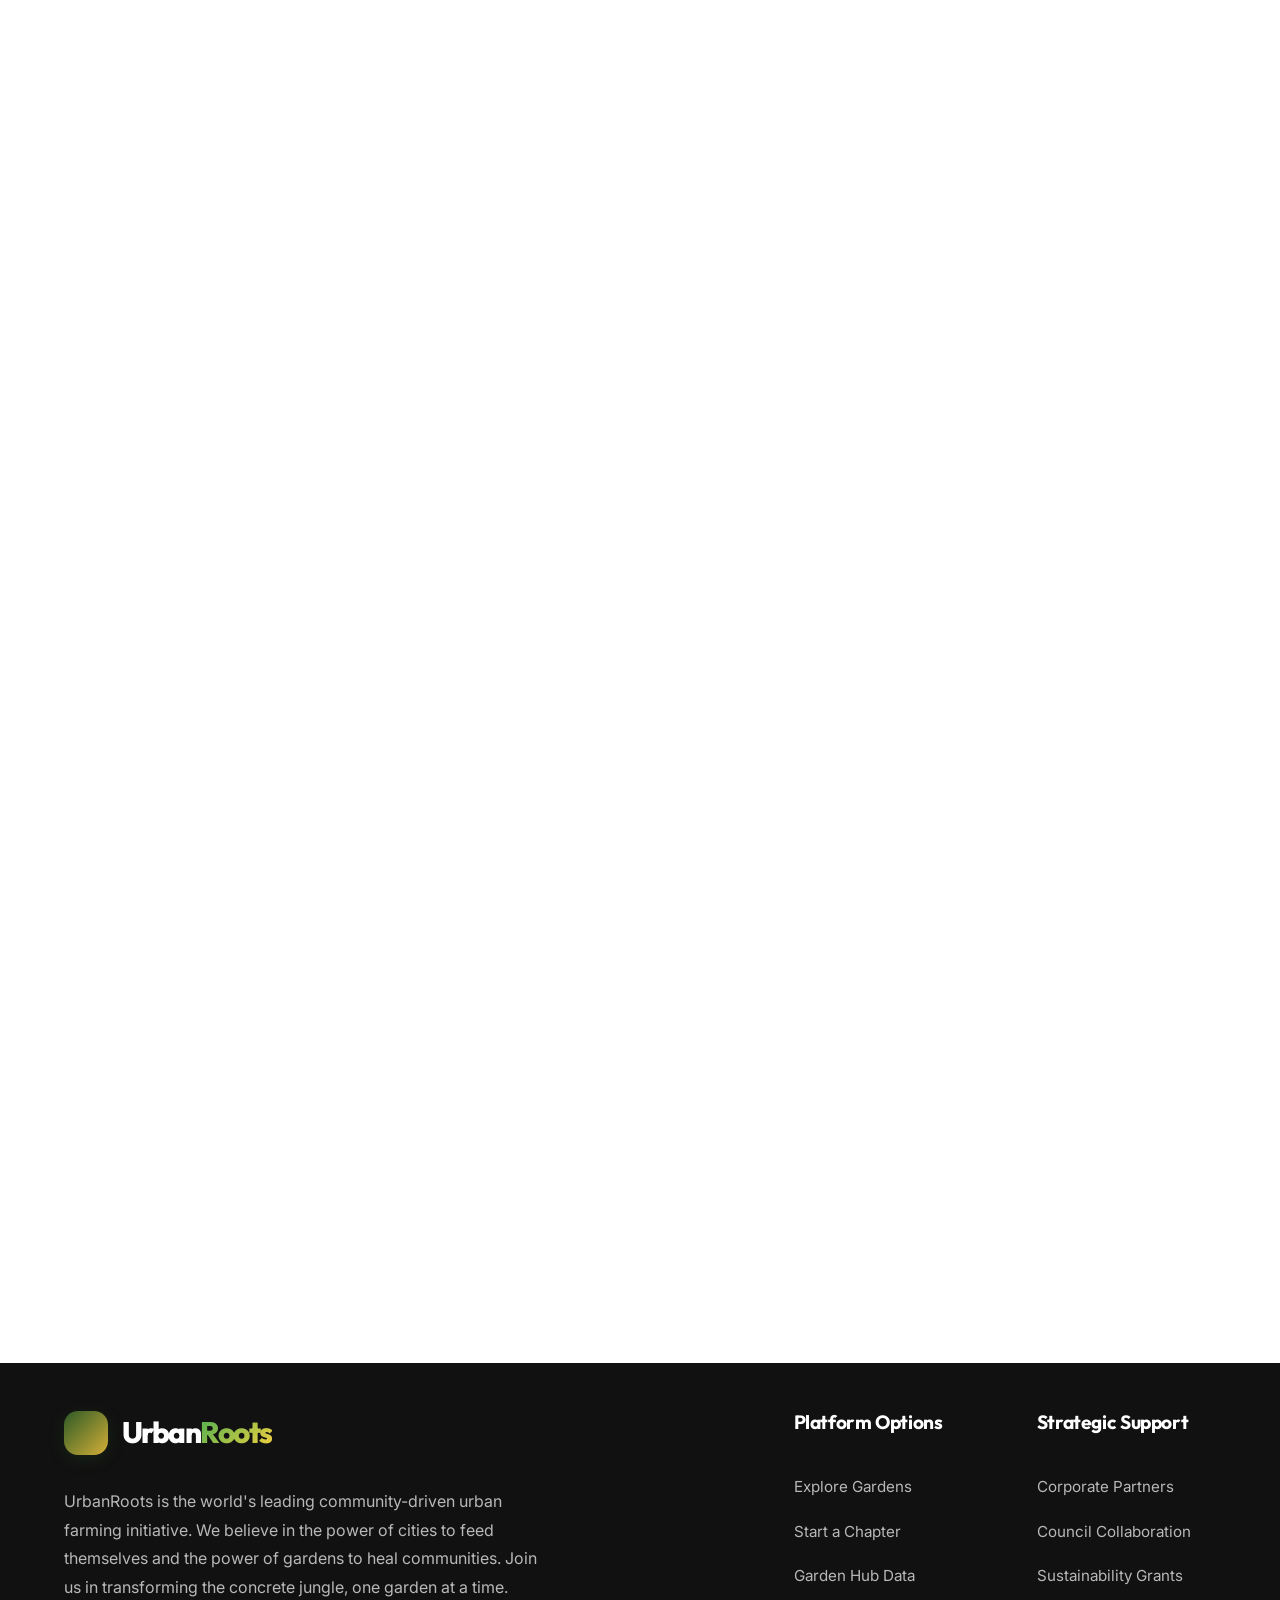
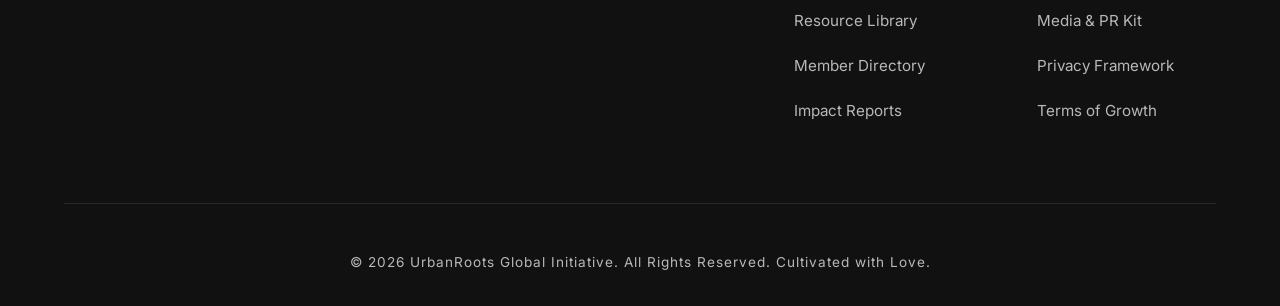
==== commit f8125a13: "sd" ====
--- a/about.html
+++ b/about.html
@@ -60,10 +60,8 @@
             </nav>
 
             <div class="header-controls">
-                <button id="rtl-toggle" title="Switch RTL/LTR">
-                    <i data-lucide="globe"></i>
-                </button>
-                <button id="theme-toggle" title="Toggle Dark/Light Mode">
+                <button id="rtl-toggle" class="btn-toggle" title="Switch RTL/LTR">LTR</button>
+                <button id="theme-toggle" class="btn-toggle" title="Toggle Dark/Light Mode">
                     <i data-lucide="sun" id="theme-icon-light"></i>
                     <i data-lucide="moon" id="theme-icon-dark" style="display: none;"></i>
                 </button>
--- a/style.css
+++ b/style.css
@@ -943,10 +943,43 @@
 .header-controls {
     display: flex;
     align-items: center;
-    gap: 1rem;
-}
-
-.header-controls button {
+    gap: 1.2rem;
+}
+
+.btn-toggle {
+    width: 42px;
+    height: 42px;
+    background: var(--bg-main);
+    border: 1px solid var(--border);
+    border-radius: 50%;
+    font-size: 0.75rem;
+    font-weight: 800;
+    color: var(--text-main);
+    display: flex;
+    align-items: center;
+    justify-content: center;
+    cursor: pointer;
+    transition: var(--transition);
+    padding: 0;
+    font-family: var(--font-heading);
+    box-shadow: var(--shadow-sm);
+    flex-shrink: 0;
+}
+
+.btn-toggle:hover {
+    background: var(--primary-light);
+    color: var(--primary);
+    border-color: var(--primary);
+    transform: translateY(-2px);
+    box-shadow: var(--shadow);
+}
+
+.btn-toggle i {
+    width: 20px;
+    height: 20px;
+}
+
+.header-controls button:not(.btn-toggle) {
     background: none;
     border: none;
     cursor: pointer;
@@ -954,12 +987,12 @@
     display: flex;
     align-items: center;
     justify-content: center;
-    padding: 8px;
+    padding: 10px;
     border-radius: 50%;
     transition: var(--transition);
 }
 
-.header-controls button:hover {
+.header-controls button:not(.btn-toggle):hover {
     background: var(--primary-light);
     color: var(--primary);
 }
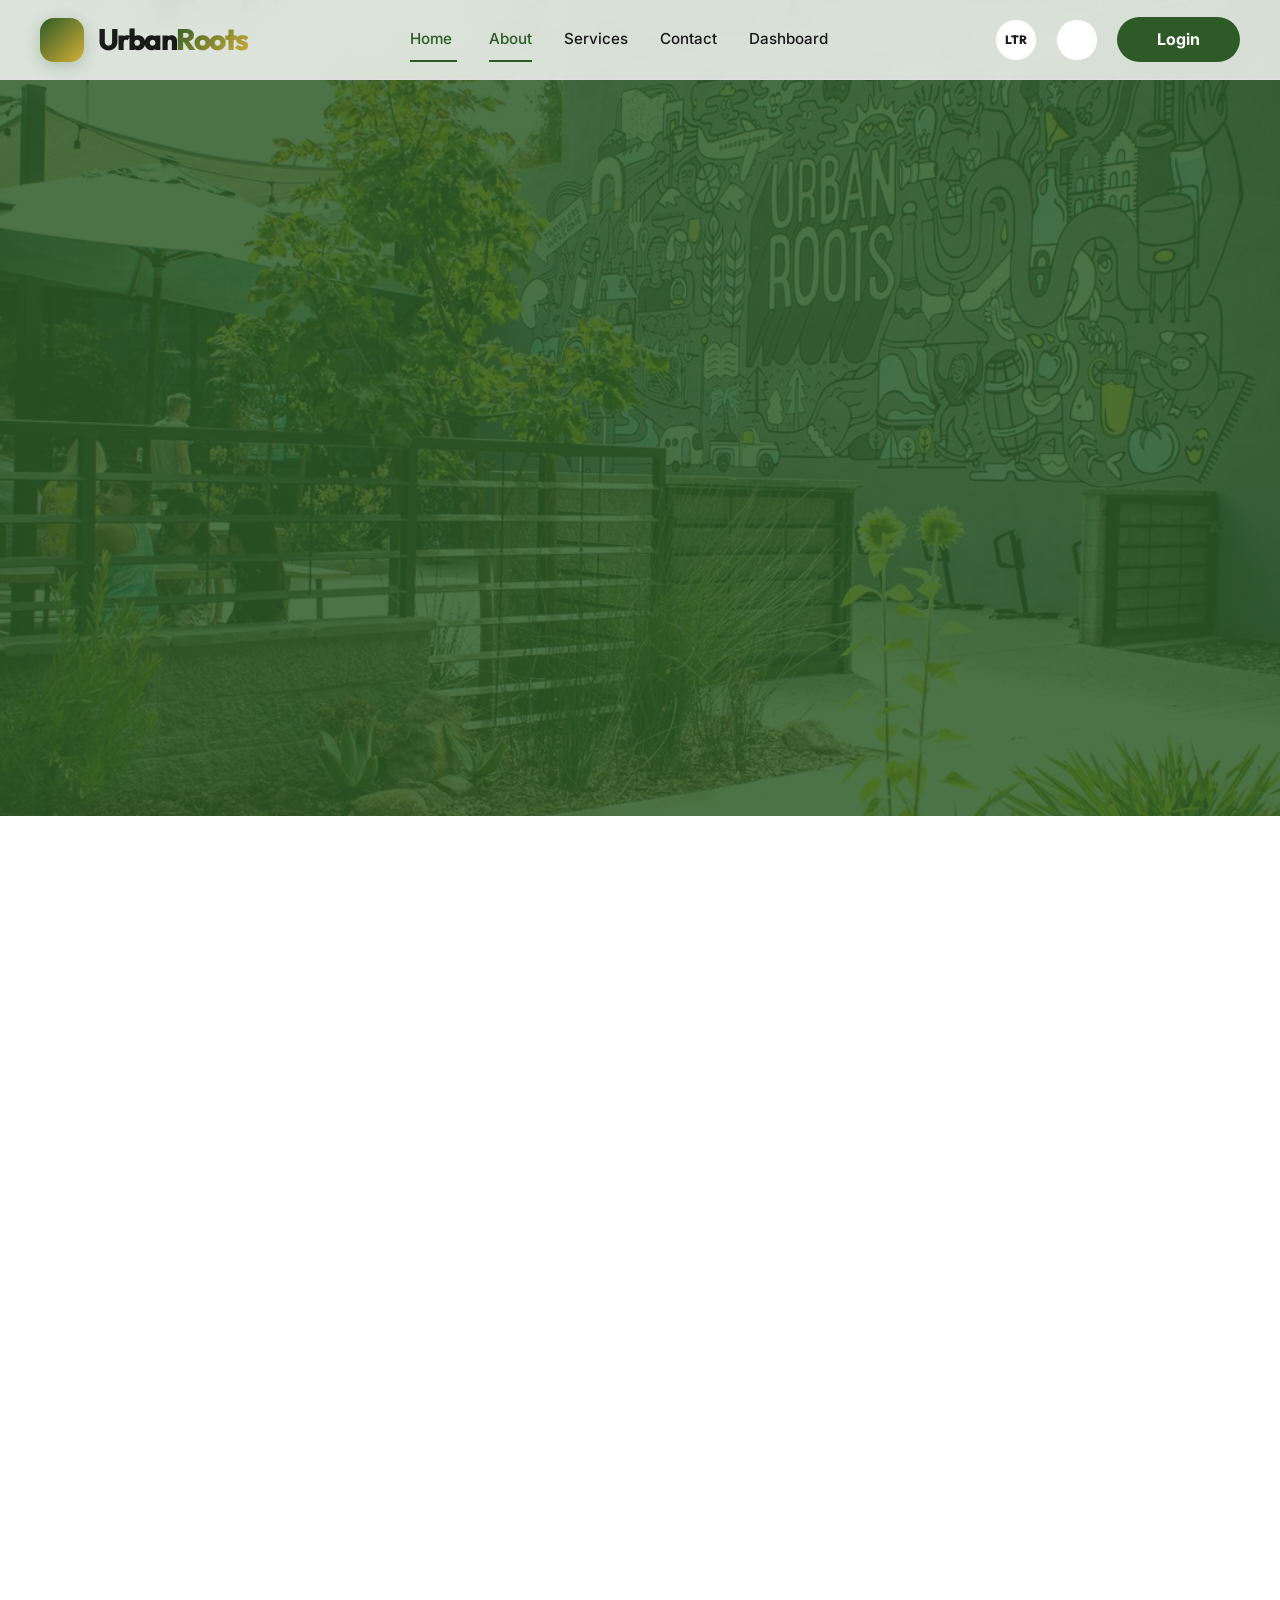
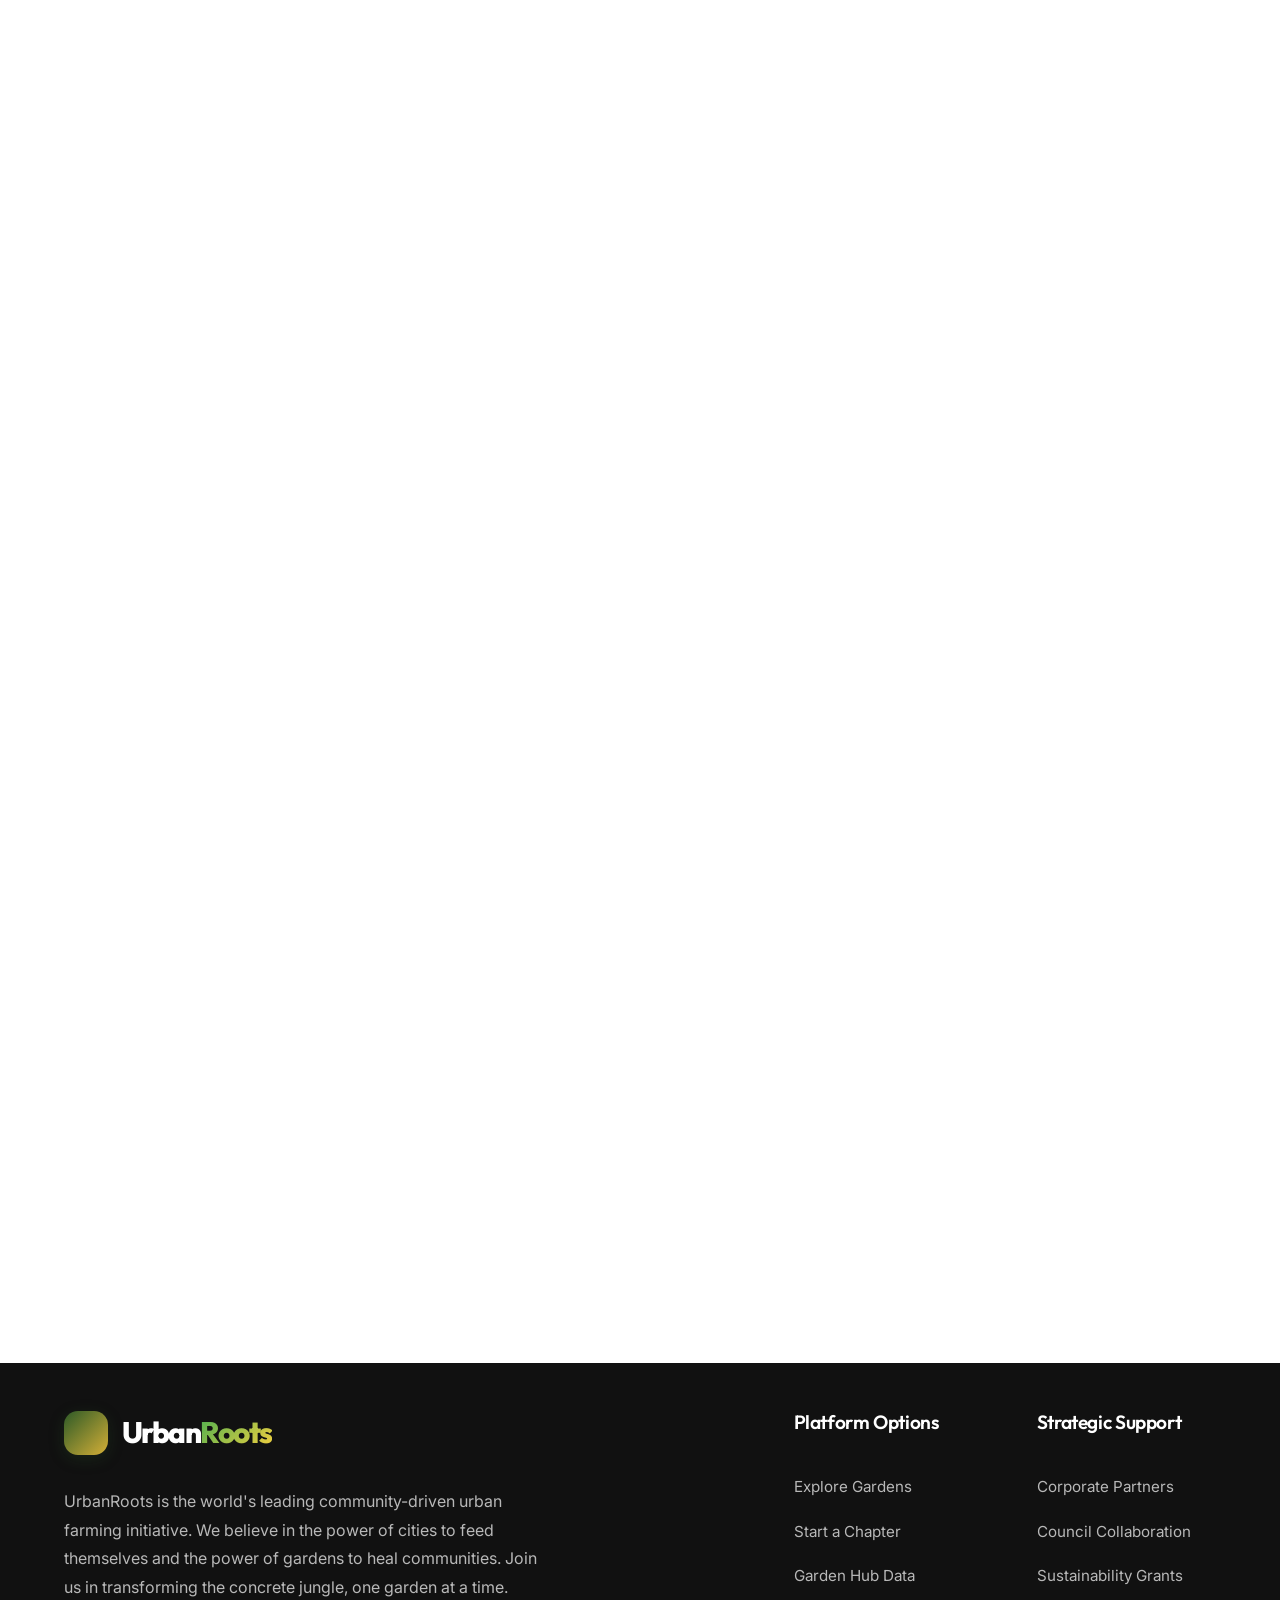
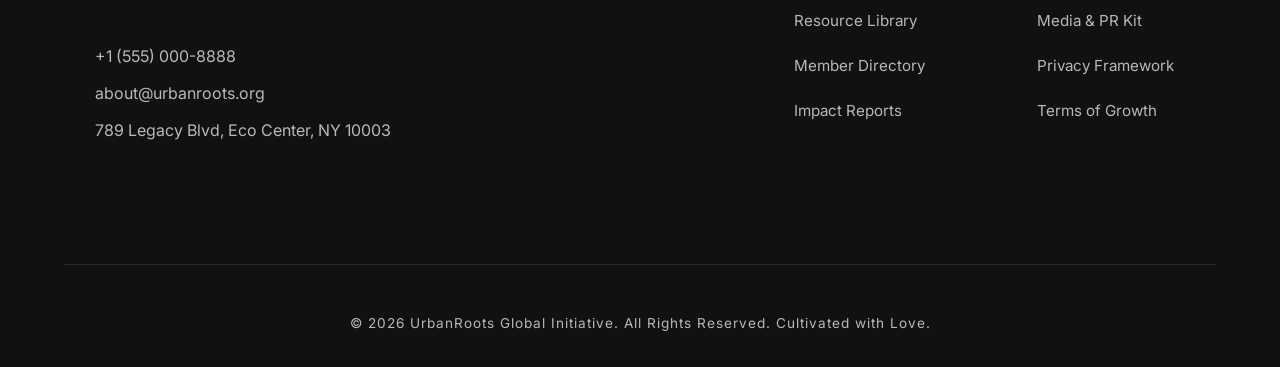
==== commit 06dafc48: "ghit" ====
--- a/about.html
+++ b/about.html
@@ -76,33 +76,32 @@
 
     <main style="margin-top: 80px;">
 
-        <!-- Section 1: About Hero (Refined Aesthetic) -->
-        <section class="section-padding" style="background: var(--bg-main);">
-            <div class="container">
-                <div class="asymmetric-grid" style="align-items: center;">
-                    <div class="reveal">
-                        <span class="badge">OUR STORY</span>
-                        <h1 style="font-size: clamp(2.5rem, 6vw, 4.5rem); line-height: 1.1; margin: 1.5rem 0;">Reclaiming
-                            the <span class="highlight">City Pulse</span></h1>
-                        <p style="color: var(--text-muted); font-size: 1.25rem; line-height: 1.9; margin-bottom: 3rem;">
+        <!-- Section 1: About Hero (Distinct Aesthetic) -->
+        <section class="about-hero-section section-padding" style="background: linear-gradient(rgba(45, 90, 39, 0.85), rgba(45, 90, 39, 0.85)), url('u1.webp'); background-size: cover; background-position: center; color: white; padding: 10rem 0 8rem; margin-top: -80px;">
+            <div class="container">
+                <div class="asymmetric-grid" style="align-items: center; color: white;">
+                    <div class="reveal">
+                        <span class="badge" style="background: rgba(255,255,255,0.2); color: white;">OUR STORY</span>
+                        <h1 style="font-size: clamp(2.5rem, 6vw, 4.5rem); line-height: 1.1; margin: 1.5rem 0; color: white;">Reclaiming
+                            the <span class="highlight" style="color: var(--accent);">City Pulse</span></h1>
+                        <p style="color: rgba(255,255,255,0.9); font-size: 1.25rem; line-height: 1.9; margin-bottom: 3rem;">
                             UrbanRoots was born from a simple observation: our cities are growing faster than our food
                             systems can sustain. We are here to ground the metropolis through regenerative agriculture.
                         </p>
                         <div class="stats-row" style="display: flex; gap: 3rem; margin-top: 2rem;">
                             <div>
-                                <h4 style="font-size: 2rem; color: var(--primary);">2018</h4>
-                                <p style="font-size: 0.9rem; text-transform: uppercase; letter-spacing: 1px;">Founded
-                                </p>
+                                <h4 style="font-size: 2.5rem; color: var(--accent);">2018</h4>
+                                <p style="font-size: 0.9rem; text-transform: uppercase; letter-spacing: 1px; color: rgba(255,255,255,0.7);">Founded</p>
                             </div>
                             <div>
-                                <h4 style="font-size: 2rem; color: var(--primary);">45+</h4>
-                                <p style="font-size: 0.9rem; text-transform: uppercase; letter-spacing: 1px;">Cities</p>
+                                <h4 style="font-size: 2.5rem; color: var(--accent);">45+</h4>
+                                <p style="font-size: 0.9rem; text-transform: uppercase; letter-spacing: 1px; color: rgba(255,255,255,0.7);">Cities</p>
                             </div>
                         </div>
                     </div>
                     <div class="reveal">
                         <div class="image-box"
-                            style="aspect-ratio: 1/1; border-radius: 3rem; overflow: hidden; box-shadow: var(--shadow-xl);">
+                            style="aspect-ratio: 1/1; border-radius: 3rem; overflow: hidden; box-shadow: 0 30px 60px rgba(0,0,0,0.3); border: 8px solid rgba(255,255,255,0.1);">
                             <img src="u4.jpg"
                                 alt="Founders in Hub" style="width: 100%; height: 100%; object-fit: cover;">
                         </div>
@@ -110,6 +109,7 @@
                 </div>
             </div>
         </section>
+
 
         <!-- Section 2: Vision Pillars (Asymmetric Grid) -->
         <section class="section-padding alternate-bg">
@@ -147,9 +147,10 @@
                     <div class="reveal">
                         <div class="image-box"
                             style="aspect-ratio: 4/3; border-radius: 2rem; overflow: hidden; box-shadow: var(--shadow-lg);">
-                            <img src="u1.jpg"
-                                alt="Technical Excellence">
-                        </div>
+                            <img src="u2.avif"
+                                alt="Technical Excellence" style="width: 100%; height: 100%; object-fit: cover;">
+                        </div>
+
                     </div>
                     <div class="reveal">
                         <span class="badge">CRAFTSMANSHIP</span>
@@ -263,9 +264,10 @@
                     </div>
                     <div class="reveal">
                         <div class="image-box" style="aspect-ratio: 16/9; border-radius: 2rem; overflow: hidden; box-shadow: var(--shadow-lg); border: 1px solid var(--border);">
-                            <img src="https://images.unsplash.com/photo-1521295121783-8a321d551ad2?auto=format&fit=crop&q=80&w=800" alt="Global Map View">
-                        </div>
-                    </div>
+                            <img src="u5.jpg" alt="Global Hub Network" style="width: 100%; height: 100%; object-fit: cover;">
+                        </div>
+                    </div>
+
                 </div>
             </div>
         </section>
@@ -289,7 +291,13 @@
                     <p>UrbanRoots is the world's leading community-driven urban farming initiative. We believe in the
                         power of cities to feed themselves and the power of gardens to heal communities. Join us in
                         transforming the concrete jungle, one garden at a time.</p>
-                </div>
+                    <div class="footer-contact-info" style="margin-top: 1.5rem;">
+                        <p style="display: flex; align-items: center; gap: 0.8rem; margin-bottom: 0.5rem;"><i data-lucide="phone" style="width: 18px; color: var(--primary);"></i> +1 (555) 000-8888</p>
+                        <p style="display: flex; align-items: center; gap: 0.8rem; margin-bottom: 0.5rem;"><i data-lucide="mail" style="width: 18px; color: var(--primary);"></i> about@urbanroots.org</p>
+                        <p style="display: flex; align-items: center; gap: 0.8rem;"><i data-lucide="map-pin" style="width: 18px; color: var(--primary);"></i> 789 Legacy Blvd, Eco Center, NY 10003</p>
+                    </div>
+                </div>
+
 
                 <!-- Strategic Links Column (Part of requested 2 columns of options) -->
                 <div class="footer-options-grid">
--- a/style.css
+++ b/style.css
@@ -8,49 +8,7 @@
 :root {
     /* Color Palette - Light Mode */
     --primary: #2d5a27;
-
-    /* --- Resource Library (Home 2) --- */
-    .resources-grid {
-        display: grid;
-        grid-template-columns: repeat(3, 1fr);
-        gap: 2rem;
-    }
-
-    .resource-card {
-        background: var(--bg-main);
-        padding: 2rem;
-        /* Reduced from 3rem */
-        border-radius: var(--radius-lg);
-        border: 1px solid var(--border);
-        transition: var(--transition);
-        text-align: center;
-        /* Keeping Home 2 centered logic */
-    }
-
-    .resource-card:hover {
-        transform: translateY(-5px);
-        box-shadow: var(--shadow);
-        border-color: var(--primary);
-    }
-
-    .resource-card h4 {
-        margin: 1rem 0 0.5rem;
-        font-size: 1.2rem;
-        font-weight: 700;
-    }
-
-    .resource-card p {
-        font-size: 0.95rem;
-        color: var(--text-muted);
-        margin-bottom: 1.5rem;
-    }
-
-    @media (max-width: 900px) {
-        .resources-grid {
-            grid-template-columns: 1fr;
-        }
-    }
-
+    --primary-rgb: 45, 90, 39;
     --primary-light: #e8f5e9;
     --accent: #d4af37;
     /* Gold / Brass */
@@ -65,10 +23,8 @@
     --radius-sm: 8px;
     --radius-md: 16px;
     --radius-lg: 24px;
-    --font-heading: 'Outfit',
-    sans-serif;
-    --font-body: 'Inter',
-    sans-serif;
+    --font-heading: 'Outfit', sans-serif;
+    --font-body: 'Inter', sans-serif;
     --transition: all 0.4s cubic-bezier(0.16, 1, 0.3, 1);
 
     /* Spacing Units */
@@ -81,6 +37,50 @@
     --mb-lg: 2.2rem;
     --mb-md: 1.2rem;
 }
+
+
+/* --- Resource Library (Home 2) --- */
+.resources-grid {
+    display: grid;
+    grid-template-columns: repeat(3, 1fr);
+    gap: 2rem;
+}
+
+.resource-card {
+    background: var(--bg-main);
+    padding: 2rem;
+    border-radius: var(--radius-lg);
+    border: 1px solid var(--border);
+    transition: var(--transition);
+    text-align: center;
+    display: flex;
+    flex-direction: column;
+}
+
+.resource-card:hover {
+    transform: translateY(-5px);
+    box-shadow: var(--shadow);
+    border-color: var(--primary);
+}
+
+.resource-card h4 {
+    margin: 1rem 0 0.5rem;
+    font-size: 1.2rem;
+    font-weight: 700;
+}
+
+.resource-card p {
+    font-size: 0.95rem;
+    color: var(--text-muted);
+    margin-bottom: 1.5rem;
+}
+
+@media (max-width: 900px) {
+    .resources-grid {
+        grid-template-columns: 1fr;
+    }
+}
+
 
 .mb-lg {
     margin-bottom: var(--mb-lg);
@@ -134,10 +134,66 @@
 h5,
 h6 {
     font-family: var(--font-heading);
-    font-weight: 700;
+    font-weight: 600; /* Max 600 as requested */
     line-height: 1.2;
     letter-spacing: -0.02em;
 }
+
+h2 {
+    color: var(--primary); /* Primary color for all section headings */
+}
+
+/* --- Dashboard Profile Section --- */
+.user-profile-section {
+    display: flex;
+    align-items: center;
+    gap: 1rem;
+    padding: 0.5rem 1rem;
+    border-radius: 50px;
+    background: var(--bg-alt);
+    border: 1px solid var(--border);
+}
+
+.user-avatar {
+    width: 40px;
+    height: 40px;
+    border-radius: 50%;
+    object-fit: cover;
+    border: 2px solid var(--primary);
+}
+
+.user-info-text {
+    display: flex;
+    flex-direction: column;
+}
+
+.user-name {
+    font-weight: 700;
+    font-size: 0.9rem;
+    color: var(--text-main);
+}
+
+.user-role {
+    font-size: 0.75rem;
+    color: var(--text-muted);
+}
+
+/* --- Admin Alerts Section --- */
+.alerts-section {
+    margin-bottom: 2.5rem;
+    display: grid;
+    grid-template-columns: 1fr 1fr;
+    gap: 1.5rem;
+}
+
+@media (max-width: 900px) {
+    .alerts-section {
+        grid-template-columns: 1fr;
+    }
+}
+
+
+
 
 a {
     text-decoration: none;
@@ -174,11 +230,12 @@
 
 .section-header h2 {
     font-size: clamp(2.2rem, 4.5vw, 3.2rem);
-    color: var(--text-main);
+    color: var(--primary); /* Primary color */
     margin-bottom: 1.5rem;
-    font-weight: 800;
+    font-weight: 600; /* Up to 600 */
     line-height: 1.2;
 }
+
 
 .logo-icon i,
 .logo-icon svg {
@@ -459,7 +516,9 @@
     box-shadow: none;
     display: flex;
     flex-direction: column;
-}
+    align-items: center; /* Center children horizontally */
+}
+
 
 .chart-container h3 {
     font-size: 1.1rem;
@@ -473,7 +532,11 @@
     position: relative;
     height: 300px;
     width: 100%;
-}
+    display: flex;
+    justify-content: center;
+    align-items: center;
+}
+
 
 @media (max-width: 600px) {
     .stat-grid {
@@ -491,7 +554,9 @@
         padding: 1rem 0;
         width: 100%;
         max-width: 100%;
-    }
+        align-items: center; /* Explicitly center for mobile */
+    }
+
 
     .chart-wrapper {
         height: 180px;
@@ -616,13 +681,21 @@
     align-items: center;
     justify-content: center;
     padding: 0.8rem 2rem;
-    border-radius: var(--radius-sm);
+    border-radius: 50px; /* Full-curve style consistent everywhere */
     font-weight: 600;
     cursor: pointer;
+
     font-family: var(--font-body);
     transition: var(--transition);
     border: none;
 }
+
+.btn-lg {
+    padding: 1.2rem 3rem;
+    font-size: 1.15rem;
+    height: 60px; /* Standardized height for LG buttons */
+}
+
 
 .btn-primary {
     background-color: var(--primary);
@@ -1017,8 +1090,9 @@
 .login-btn {
     background: var(--primary) !important;
     color: white !important;
-    border-radius: 2rem !important;
+    border-radius: 50px !important; /* Full-curve */
     padding: 0.6rem 2.5rem !important;
+
     font-weight: 700 !important;
 }
 
@@ -1116,7 +1190,11 @@
 }
 
 @media (max-width: 1024px) {
+    .nav-menu {
+        display: flex; /* Ensure menu links are available */
+    }
     .service-cta-buttons {
+
         flex-direction: column !important;
         gap: 1rem !important;
     }
@@ -1655,9 +1733,11 @@
 .journey-num {
     font-size: 2.5rem;
     font-weight: 900;
-    color: var(--primary-light);
+    color: var(--primary); /* More visible in light mode */
+    opacity: 0.2; /* Subtly blended but visible */
     margin-bottom: 1rem;
 }
+
 
 .journey-card h3 {
     font-size: 1.2rem;
@@ -1951,6 +2031,13 @@
     color: var(--text-main);
 }
 
+[data-theme="dark"] .contact-form input,
+[data-theme="dark"] .contact-form textarea,
+[data-theme="dark"] .auth-form input {
+    background: #333 !important; /* Grey input fields in dark mode */
+}
+
+
 .newsletter-wrapper .n-icon {
     width: 60px;
     height: 60px;
@@ -2158,6 +2245,19 @@
     gap: 2.5rem;
 }
 
+@media (max-width: 1024px) {
+    .pioneers-grid {
+        grid-template-columns: repeat(2, 1fr);
+    }
+}
+
+@media (max-width: 768px) {
+    .pioneers-grid {
+        grid-template-columns: 1fr;
+    }
+}
+
+
 .pioneer-card {
     background: var(--bg-main);
     border-radius: var(--radius-lg);
@@ -2176,8 +2276,13 @@
 .pioneer-img {
     width: 100%;
     height: 350px;
-    /* Standardized height for decent look */
     overflow: hidden;
+}
+
+@media (max-width: 768px) {
+    .pioneer-img {
+        height: 280px; /* Shorter height for mobile stack */
+    }
 }
 
 .pioneer-img img {
@@ -2187,10 +2292,10 @@
 }
 
 .pioneer-body {
-    padding: 2.5rem;
+    padding: 2rem;
     text-align: center;
-    /* Core Home 2 centering logic */
-}
+}
+
 
 .pioneer-body h3 {
     font-size: 1.5rem;
@@ -2232,9 +2337,10 @@
 
 .footer-grid {
     display: grid;
-    grid-template-columns: 2fr 1fr 1fr 1.5fr;
-    gap: 4rem;
-}
+    grid-template-columns: 1.5fr 1fr 1fr 1.5fr;
+    gap: 3rem;
+}
+
 
 .footer-top-grid {
     display: grid;
@@ -2879,24 +2985,15 @@
 
 .social-logins {
     display: flex;
-    flex-direction: column;
+    flex-direction: row; /* Force single line */
     gap: 0.75rem;
-}
-
-@media (min-width: 480px) {
-    .social-logins {
-        flex-direction: row;
-        gap: 1rem;
-    }
-
-    .social-logins .btn-social {
-        flex: 1;
-    }
+    justify-content: space-between;
 }
 
 .btn-social {
-    width: 100%;
-    padding: 0.9rem;
+    flex: 1;
+    min-width: 0;
+    padding: 0.8rem 0.5rem;
     background: transparent;
     border: 1px solid var(--border);
     border-radius: 0.75rem;
@@ -2904,22 +3001,20 @@
     display: flex;
     align-items: center;
     justify-content: center;
-    gap: 0.75rem;
+    gap: 0.5rem;
     font-weight: 600;
-    font-size: 0.95rem;
+    font-size: 0.85rem;
     cursor: pointer;
     transition: var(--transition);
-}
-
-.btn-social:hover {
-    background: var(--bg-alt);
-    border-color: var(--text-muted);
-}
+    white-space: nowrap;
+}
+
 
 .social-icon {
     width: 20px;
     height: 20px;
 }
+
 
 .auth-footer {
     margin-top: 2rem;
